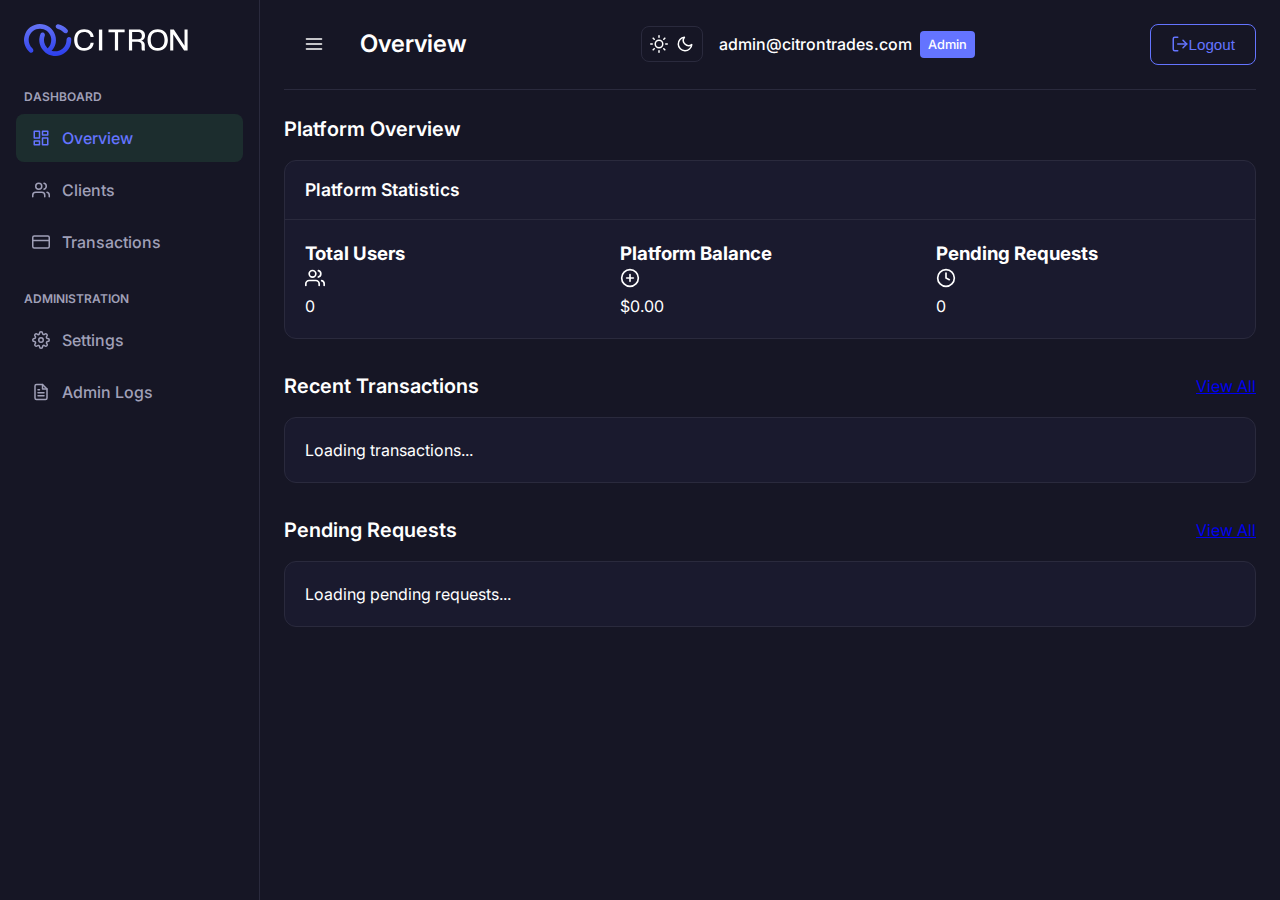
==== public/admin.html @ 67a77e65 "Initial commit: Website files with local assets" ====
<!DOCTYPE html>
<html lang="en">
<head>
    <meta charset="UTF-8">
    <meta name="viewport" content="width=device-width, initial-scale=1.0">
    <title>Citron Trades - Admin Dashboard</title>
    <link href="https://fonts.googleapis.com/css2?family=Inter:wght@300;400;500;600;700&display=swap" rel="stylesheet">
    <link rel="icon" href="assets/icons/6629ad2a661a5bfd1a82b5c3_logo.svg" type="image/svg+xml">
    <style>
        * { margin: 0; padding: 0; box-sizing: border-box; }
        :root {
            /* Dark theme variables */
            --bg-dark: #161625;
            --bg-card: #1A1A2E;
            --color-primary: #6474ff;
            --color-primary-hover: #5461e6;
            --color-text: #ffffff;
            --color-text-secondary: #a0a0b8;
            --color-border: #2a2a3d;
            --color-positive: #40B467;  /* Keep green for profits */
            --color-negative: #e74c3c;  /* Keep red for losses */
            --color-warning: #f39c12;
            --color-info: #3498db;
        }

        /* Light theme variables */
        :root[data-theme="light"] {
            --bg-dark: #f8f9fa;
            --bg-card: #ffffff;
            --color-text: #2d3436;
            --color-text-secondary: #636e72;
            --color-border: #dfe6e9;
            --color-primary: #6474ff;
            --color-primary-hover: #5461e6;
            --color-positive: #40B467;  /* Keep green for profits */
            --color-negative: #e74c3c;  /* Keep red for losses */
            --color-warning: #f39c12;
            --color-info: #3498db;
        }

        body {
            font-family: 'Inter', sans-serif;
            background-color: var(--bg-dark);
            color: var(--color-text);
            min-height: 100vh;
            line-height: 1.5;
        }
        .dashboard {
            display: flex;
            min-height: 100vh;
        }
        .sidebar {
            width: 260px;
            background: var(--bg-dark);
            padding: 1.5rem 1rem;
            border-right: 1px solid var(--color-border);
            transition: transform 0.3s ease;
            position: fixed;
            height: 100%;
            z-index: 1000;
            overflow-y: auto;
        }
        .sidebar.hidden { transform: translateX(-260px); }
        .logo-container {
            display: flex;
            align-items: center;
            margin-bottom: 2rem;
            padding-left: 0.5rem;
        }
        .logo {
            height: 32px;
            margin-right: 0.75rem;
            content: url("assets/icons/6629ad2a661a5bfd1a82b5c3_logo.svg");
        }
        
        /* Switch logo for light theme */
        :root[data-theme="light"] .logo {
            content: url("assets/icons/6629ad2a661a5bfd1a82b5c3_logo.svg");
        }
        
        .logo-text {
            font-size: 1.5rem;
            font-weight: 700;
        }
        .nav-label {
            font-size: 0.75rem;
            text-transform: uppercase;
            font-weight: 600;
            color: var(--color-text-secondary);
            margin: 1.5rem 0 0.5rem 0.5rem;
        }
        .nav-item {
            display: flex;
            align-items: center;
            padding: 0.75rem 1rem;
            margin: 0.25rem 0;
            border-radius: 8px;
            cursor: pointer;
            font-weight: 500;
            transition: all 0.2s ease;
            color: var(--color-text-secondary);
        }
        .nav-item svg {
            margin-right: 0.75rem;
        }
        .nav-item:hover {
            background: rgba(64, 180, 103, 0.1);
            color: var(--color-text);
        }
        .nav-item.active {
            background: rgba(64, 180, 103, 0.15);
            color: var(--color-primary);
        }
        .main {
            flex: 1;
            padding: 1.5rem;
            margin-left: 260px;
            transition: margin-left 0.3s ease;
        }
        .main.full { margin-left: 0; }
        .header {
            display: flex;
            justify-content: space-between;
            align-items: center;
            padding-bottom: 1.5rem;
            margin-bottom: 1.5rem;
            border-bottom: 1px solid var(--color-border);
        }
        .header-left {
            display: flex;
            align-items: center;
            gap: 1rem;
        }
        .toggle-btn {
            background: none;
            border: none;
            font-size: 1.5rem;
            cursor: pointer;
            color: var(--color-text);
            display: flex;
            align-items: center;
            justify-content: center;
        }
        .header-title {
            font-size: 1.5rem;
            font-weight: 600;
        }
        .panel {
            display: none;
            opacity: 0;
            transition: opacity 0.3s ease;
        }
        .panel.active {
            display: block;
            opacity: 1;
            animation: fadeIn 0.3s ease;
        }
        @keyframes fadeIn { from { opacity: 0; } to { opacity: 1; } }
        
        /* Admin-specific styles */
        .admin-badge {
            background: var(--color-primary);
            color: #fff;
            padding: 0.25rem 0.5rem;
            border-radius: 4px;
            font-size: 0.8rem;
            font-weight: 500;
            margin-left: 0.5rem;
        }
        .admin-info {
            display: flex;
            align-items: center;
            color: var(--color-text);
            font-weight: 500;
        }

        /* Theme toggle button styles */
        .theme-toggle {
            display: flex;
            align-items: center;
            gap: 0.5rem;
            padding: 0.5rem;
            background: none;
            border: 1px solid var(--color-border);
            border-radius: 8px;
            color: var(--color-text);
            cursor: pointer;
            margin-right: 1rem;
            transition: all 0.2s ease;
        }

        .theme-toggle:hover {
            background: rgba(64, 180, 103, 0.1);
        }

        .theme-toggle svg {
            width: 18px;
            height: 18px;
        }
    </style>
    <style>
        /* Admin dashboard specific components */
        .section {
            margin-bottom: 2rem;
        }
        .section-header {
            display: flex;
            justify-content: space-between;
            align-items: center;
            margin-bottom: 1rem;
        }
        .section-title {
            font-size: 1.25rem;
            font-weight: 600;
            color: var(--color-text);
        }
        .card {
            background: var(--bg-card);
            border-radius: 12px;
            border: 1px solid var(--color-border);
            overflow: hidden;
            margin-bottom: 1.5rem;
        }
        .card-header {
            display: flex;
            justify-content: space-between;
            align-items: center;
            padding: 1rem 1.25rem;
            border-bottom: 1px solid var(--color-border);
        }
        .card-title {
            font-size: 1.1rem;
            font-weight: 600;
        }
        .card-content {
            padding: 1.25rem;
        }
        
        /* Form Elements */
        .form-group {
            margin-bottom: 1.25rem;
        }
        .form-row {
            display: flex;
            flex-wrap: wrap;
            margin: -0.5rem;
        }
        .form-col {
            flex: 1;
            padding: 0.5rem;
            min-width: 200px;
        }
        label {
            display: block;
            margin-bottom: 0.5rem;
            font-size: 0.9rem;
            font-weight: 500;
        }
        input, select, textarea {
            width: 100%;
            padding: 0.75rem 1rem;
            background: rgba(255, 255, 255, 0.05);
            border: 1px solid var(--color-border);
            border-radius: 8px;
            color: var(--color-text);
            font-size: 0.95rem;
            transition: border-color 0.2s ease;
        }
        input:focus, select:focus, textarea:focus {
            outline: none;
            border-color: var(--color-primary);
        }
        .input-hint {
            font-size: 0.8rem;
            color: var(--color-text-secondary);
            margin-top: 0.25rem;
        }
        
        /* Button styles */
        .btn, button {
            display: inline-flex;
            align-items: center;
            justify-content: center;
            padding: 0.65rem 1.25rem;
            background: var(--color-primary);
            color: white;
            border: none;
            border-radius: 8px;
            font-size: 0.95rem;
            font-weight: 500;
            cursor: pointer;
            transition: all 0.2s ease;
        }
        .btn:hover, button:hover {
            background: var(--color-primary-hover);
            transform: translateY(-1px);
        }
        .btn-outline {
            background: transparent;
            border: 1px solid var(--color-primary);
            color: var(--color-primary);
        }
        .btn-outline:hover {
            background: rgba(64, 180, 103, 0.1);
        }
        .btn-sm {
            padding: 0.4rem 0.8rem;
            font-size: 0.85rem;
        }
        .btn-warning {
            background-color: var(--color-warning);
        }
        .btn-warning:hover {
            background-color: #d68c10;
        }
        .btn-danger {
            background-color: var(--color-negative);
        }
        .btn-danger:hover {
            background-color: #c0392b;
        }
        .btn-group {
            display: flex;
            gap: 0.5rem;
        }
        
        /* Status badges */
        .status {
            display: inline-block;
            padding: 0.25rem 0.5rem;
            border-radius: 4px;
            font-size: 0.8rem;
            font-weight: 500;
        }
        .status.pending {
            background: rgba(243, 156, 18, 0.15);
            color: #f39c12;
        }
        .status.completed, .status.approved {
            background: rgba(64, 180, 103, 0.15);
            color: var(--color-positive);
        }
        .status.failed, .status.declined {
            background: rgba(231, 76, 60, 0.15);
            color: var(--color-negative);
        }
        
        /* Client management styles */
        .clients-container {
            display: flex;
            flex-direction: column;
            gap: 1rem;
        }
        .client-item {
            background: rgba(255, 255, 255, 0.03);
            border: 1px solid var(--color-border);
            border-radius: 8px;
            overflow: hidden;
        }
        .client-header {
            display: flex;
            justify-content: space-between;
            align-items: center;
            padding: 1rem;
            cursor: pointer;
            transition: background 0.2s ease;
        }
        .client-header:hover {
            background: rgba(255, 255, 255, 0.05);
        }
        .client-name {
            font-weight: 500;
        }
        .client-email {
            color: var(--color-text-secondary);
            font-size: 0.9rem;
        }
        .client-balance {
            font-weight: 600;
            color: var(--color-primary);
        }
        .client-details {
            padding: 1rem;
            border-top: 1px solid var(--color-border);
            display: none;
        }
        .client-details.active {
            display: block;
        }
        .client-actions {
            margin-top: 1rem;
            display: flex;
            flex-wrap: wrap;
            gap: 0.5rem;
        }
        .action-group {
            padding: 1rem;
            background: rgba(255, 255, 255, 0.03);
            border-radius: 8px;
            margin-bottom: 1rem;
        }
        .action-group-title {
            font-weight: 600;
            margin-bottom: 0.75rem;
            color: var(--color-text);
        }
        
        /* Transaction management styles */
        .transaction-item {
            display: flex;
            justify-content: space-between;
            align-items: center;
            padding: 1rem;
            border-bottom: 1px solid var(--color-border);
        }
        .transaction-item:last-child {
            border-bottom: none;
        }
        .transaction-details {
            flex: 1;
        }
        .transaction-type {
            font-weight: 500;
        }
        .transaction-amount {
            font-weight: 600;
            color: var(--color-primary);
        }
        .transaction-date {
            font-size: 0.85rem;
            color: var(--color-text-secondary);
        }
        .transaction-actions {
            display: flex;
            gap: 0.5rem;
        }
        
        /* Admin log styles */
        .admin-log-container {
            max-height: 400px;
            overflow-y: auto;
        }
        .log-entry {
            padding: 0.75rem;
            border-bottom: 1px solid var(--color-border);
        }
        .log-entry:last-child {
            border-bottom: none;
        }
        .log-timestamp {
            font-size: 0.85rem;
            color: var(--color-text-secondary);
            margin-bottom: 0.25rem;
        }
        .log-message {
            color: var(--color-text);
        }
        .log-admin {
            font-weight: 500;
            color: var(--color-primary);
        }
        
        /* Payment methods and settings styles */
        .payment-methods-group {
            background: rgba(64, 180, 103, 0.05);
            border: 1px solid rgba(64, 180, 103, 0.2);
            border-radius: 8px;
            padding: 1rem;
            margin-top: 1rem;
        }
        .payment-method-field {
            margin-bottom: 0.75rem;
        }
        .payment-method-field:last-child {
            margin-bottom: 0;
        }
        .input-group {
            display: flex;
            align-items: center;
        }
        .input-group input {
            flex: 1;
            border-top-right-radius: 0;
            border-bottom-right-radius: 0;
        }
        .input-group button {
            border-top-left-radius: 0;
            border-bottom-left-radius: 0;
        }
        
        /* Settings section */
        .settings-options {
            display: grid;
            grid-template-columns: repeat(auto-fill, minmax(300px, 1fr));
            gap: 1rem;
        }
        .setting-card {
            background: var(--bg-card);
            border: 1px solid var(--color-border);
            border-radius: 8px;
            padding: 1rem;
        }
        .setting-title {
            font-weight: 600;
            margin-bottom: 0.5rem;
        }
        .setting-description {
            font-size: 0.9rem;
            color: var(--color-text-secondary);
            margin-bottom: 1rem;
        }
        
        /* Modal styles */
        .modal {
            display: none;
            position: fixed;
            top: 0;
            left: 0;
            width: 100%;
            height: 100%;
            background-color: rgba(0, 0, 0, 0.5);
            justify-content: center;
            align-items: center;
            z-index: 9999;
            opacity: 0;
            transition: opacity 0.3s ease-in-out;
            pointer-events: auto;
            visibility: hidden;
        }

        .modal.show {
            opacity: 1;
            display: flex !important;
            visibility: visible;
        }

        .modal-content {
            background-color: var(--bg-card);
            padding: 20px;
            border-radius: 12px;
            width: 90%;
            max-width: 500px;
            position: relative;
            color: var(--color-text);
            border: 1px solid var(--color-border);
            box-shadow: 0 4px 6px rgba(0, 0, 0, 0.1);
            transform: translateY(0);
            transition: transform 0.3s ease-in-out;
            pointer-events: auto;
            z-index: 10000;
        }

        .transaction-detail-row {
            display: flex;
            justify-content: space-between;
            padding: 0.75rem;
            border-bottom: 1px solid var(--color-border);
        }

        .transaction-detail-row:last-child {
            border-bottom: none;
        }

        .transaction-detail-label {
            font-weight: 500;
            color: var(--color-text-secondary);
        }

        .transaction-detail-value {
            color: var(--color-text);
            text-align: right;
        }

        .close-modal {
            position: absolute;
            top: 10px;
            right: 10px;
            font-size: 24px;
            border: none;
            background: none;
            cursor: pointer;
            color: var(--color-text-secondary);
            padding: 0.5rem;
            line-height: 1;
            transition: color 0.2s ease-in-out;
            z-index: 10001;
            pointer-events: auto;
        }

        .close-modal:hover {
            color: var(--color-text);
        }

        .modal-title {
            font-size: 1.5rem;
            font-weight: 600;
            margin-bottom: 1.5rem;
            padding-right: 2rem;
            color: var(--color-text);
        }

        #transaction-details-content {
            margin: 1rem 0;
            max-height: 70vh;
            overflow-y: auto;
        }
        
        .form-actions {
            margin-top: 1.5rem;
            display: flex;
            justify-content: flex-end;
            gap: 1rem;
        }
        
        .form-actions .btn {
            min-width: 100px;
            pointer-events: auto;
        }
        
        /* Ensure modal is above all other content */
        .modal, .modal-content {
            z-index: 9999;
        }
        
        /* Ensure buttons are clickable */
        .btn {
            pointer-events: auto;
            cursor: pointer;
            position: relative;
            z-index: 1;
        }
        
        /* Responsive styles */
        @media (max-width: 1024px) {
            .main {
                margin-left: 0;
            }
            .sidebar {
                transform: translateX(-100%);
            }
            .sidebar.visible {
                transform: translateX(0);
            }
        }
        @media (max-width: 768px) {
            .header {
                flex-direction: column;
                align-items: flex-start;
                gap: 1rem;
                padding: 1rem 0;
                position: relative;
            }
            .header-left {
                width: 100%;
                flex-direction: row;
                align-items: center;
                justify-content: flex-start;
                gap: 1rem;
            }
            .mobile-brand {
                display: flex;
                align-items: center;
                justify-content: center;
                width: 100%;
                position: relative;
                padding: 0 3.5rem;
            }
            .logo {
                height: 30px;
                width: auto;
                background: none;
                border-radius: 0;
                padding: 0;
                margin: 0;
            }
            .logo-text {
                display: none;
            }
            .header-title {
                display: none; /* Hide panel titles on mobile */
            }
            .toggle-btn {
                position: absolute;
                top: 1rem;
                left: 1rem;
                z-index: 10;
            }
            .theme-toggle {
                position: absolute;
                top: 1rem;
                right: 1rem;
                z-index: 10;
                margin-right: 0;
            }
            .admin-info {
                width: 100%;
                flex-direction: column;
                align-items: center;
                text-align: center;
                gap: 0.25rem;
                margin-top: 0.5rem;
            }
            .form-row {
                flex-direction: column;
            }
            .client-header {
                flex-direction: column;
                align-items: flex-start;
                gap: 0.5rem;
            }
        }
    </style>
    <style>
        /* Mobile Responsive Styles */
        @media (max-width: 1024px) {
            .main {
                margin-left: 0;
                padding: 1rem;
            }
            .sidebar {
                transform: translateX(-100%);
                z-index: 1000;
                background: var(--bg-dark);
                box-shadow: 2px 0 8px rgba(0, 0, 0, 0.2);
                transition: transform 0.3s ease;
            }
            .sidebar.visible {
                transform: translateX(0);
            }
            .logo-container {
                padding: 1rem;
                margin-bottom: 1.5rem;
                border-bottom: 1px solid var(--color-border);
                display: flex;
                align-items: center;
                justify-content: space-between;
            }
            .logo-container .mobile-close {
                display: block;
                padding: 0.5rem;
                cursor: pointer;
                color: var(--color-text-secondary);
            }
            .mobile-header {
                display: flex;
                align-items: center;
                gap: 1rem;
                margin-bottom: 1rem;
            }
            .mobile-logo {
                width: 40px;
                height: 40px;
                display: flex;
                align-items: center;
                justify-content: center;
                background: var(--color-primary);
                border-radius: 8px;
                color: white;
                font-weight: bold;
                font-size: 1.2rem;
            }
        }

        @media (max-width: 768px) {
            .header {
                flex-direction: column;
                align-items: flex-start;
                gap: 1rem;
                padding: 1rem 0;
                position: relative;
            }
            .header-left {
                width: 100%;
                flex-direction: column;
                align-items: flex-start;
            }
            .mobile-brand {
                display: flex;
                align-items: center;
                justify-content: center;
                width: 100%;
                position: absolute;
                top: 1rem;
                left: 50%;
                transform: translateX(-50%);
                padding: 0 3.5rem;
            }
            .mobile-brand .logo {
                height: 30px;
                width: auto;
                background: none;
                border-radius: 0;
                padding: 0;
                margin: 0;
            }
            .mobile-brand .logo-text {
                display: none;
            }
            .mobile-logo {
                display: none !important;
            }
            .toggle-btn {
                position: absolute;
                top: 1rem;
                left: 1rem;
                z-index: 10;
            }
            .theme-toggle {
                position: absolute;
                top: 1rem;
                right: 1rem;
                z-index: 10;
                margin-right: 0;
            }
            .admin-info {
                width: 100%;
                flex-direction: column;
                align-items: center;
                text-align: center;
                gap: 0.25rem;
                margin-top: 4rem;
            }
            .admin-badge {
                margin-left: 0;
                margin-top: 0.25rem;
            }
            .mobile-header {
                display: none;
            }

            /* Card and form adjustments */
            .form-row {
                flex-direction: column;
            }
            .form-col {
                width: 100%;
                min-width: 100%;
            }
            .card {
                margin: 0 -1rem;
                border-radius: 0;
            }
            .card-content {
                padding: 1rem;
            }
            
            /* Stats grid adjustments */
            .stats-grid {
                grid-template-columns: 1fr;
                gap: 1rem;
            }
            .stat-card {
                padding: 1rem;
            }

            /* Table adjustments */
            .table-container {
                margin: 0 -1rem;
                width: calc(100% + 2rem);
                overflow-x: auto;
            }
            .table {
                font-size: 0.85rem;
            }
            .table th,
            .table td {
                padding: 0.75rem;
                white-space: nowrap;
            }

            /* Client management adjustments */
            .client-item {
                padding: 1rem;
            }
            .client-header {
                flex-direction: column;
                gap: 0.5rem;
            }
            .client-actions {
                flex-wrap: wrap;
                gap: 0.5rem;
            }
            .client-actions .btn {
                width: 100%;
            }

            /* Modal adjustments */
            .modal-content {
                width: 95%;
                margin: 1rem;
                max-height: 90vh;
                padding: 1rem;
            }
        }

        @media (max-width: 480px) {
            .header-title {
                font-size: 1.25rem;
            }
            .section-title {
                font-size: 1.1rem;
            }
            .btn {
                padding: 0.5rem 1rem;
                font-size: 0.9rem;
            }
            .table th:nth-child(4),
            .table td:nth-child(4) {
                display: none;
            }
            .client-details {
                padding: 0.75rem;
            }
            .action-group {
                padding: 0.75rem;
            }
        }

        /* Hide mobile elements on desktop */
        .mobile-close,
        .mobile-header,
        .mobile-brand {
            display: none;
        }

        /* Show mobile brand only on mobile */
        @media (max-width: 768px) {
            .mobile-brand {
                display: flex;
            }
        }
    </style>
</head><body>
    <div class="dashboard">
        <!-- Sidebar -->
        <div class="sidebar" id="sidebar">
            <div class="logo-container">
                <img src="https://gistcdn.githack.com/Zealsharon986/065de595e0ffdfa2d7cf23881e1e23d3/raw/b1b64e7237340a6aae8bb39f69dc2298a521dc10/logo.svg" alt="Citron Trades" class="logo">
            </div>
            
            <div class="nav-label">Dashboard</div>
            <div class="nav-item active" data-panel="overview">
                <svg xmlns="http://www.w3.org/2000/svg" width="18" height="18" viewBox="0 0 24 24" fill="none" stroke="currentColor" stroke-width="2" stroke-linecap="round" stroke-linejoin="round"><rect x="3" y="3" width="7" height="9"></rect><rect x="14" y="3" width="7" height="5"></rect><rect x="14" y="12" width="7" height="9"></rect><rect x="3" y="16" width="7" height="5"></rect></svg>
                Overview
            </div>
            <div class="nav-item" data-panel="clients">
                <svg xmlns="http://www.w3.org/2000/svg" width="18" height="18" viewBox="0 0 24 24" fill="none" stroke="currentColor" stroke-width="2" stroke-linecap="round" stroke-linejoin="round"><path d="M17 21v-2a4 4 0 0 0-4-4H5a4 4 0 0 0-4 4v2"></path><circle cx="9" cy="7" r="4"></circle><path d="M23 21v-2a4 4 0 0 0-3-3.87"></path><path d="M16 3.13a4 4 0 0 1 0 7.75"></path></svg>
                Clients
            </div>
            <div class="nav-item" data-panel="transactions">
                <svg xmlns="http://www.w3.org/2000/svg" width="18" height="18" viewBox="0 0 24 24" fill="none" stroke="currentColor" stroke-width="2" stroke-linecap="round" stroke-linejoin="round"><rect x="1" y="4" width="22" height="16" rx="2" ry="2"></rect><line x1="1" y1="10" x2="23" y2="10"></line></svg>
                Transactions
            </div>
            
            <div class="nav-label">Administration</div>
            <div class="nav-item" data-panel="settings">
                <svg xmlns="http://www.w3.org/2000/svg" width="18" height="18" viewBox="0 0 24 24" fill="none" stroke="currentColor" stroke-width="2" stroke-linecap="round" stroke-linejoin="round"><circle cx="12" cy="12" r="3"></circle><path d="M19.4 15a1.65 1.65 0 0 0 .33 1.82l.06.06a2 2 0 0 1 0 2.83 2 2 0 0 1-2.83 0l-.06-.06a1.65 1.65 0 0 0-1.82-.33 1.65 1.65 0 0 0-1 1.51V21a2 2 0 0 1-2 2 2 2 0 0 1-2-2v-.09A1.65 1.65 0 0 0 9 19.4a1.65 1.65 0 0 0-1.82.33l-.06.06a2 2 0 0 1-2.83 0 2 2 0 0 1 0-2.83l.06-.06a1.65 1.65 0 0 0 .33-1.82 1.65 1.65 0 0 0-1.51-1H3a2 2 0 0 1-2-2 2 2 0 0 1 2-2h.09A1.65 1.65 0 0 0 4.6 9a1.65 1.65 0 0 0-.33-1.82l-.06-.06a2 2 0 0 1 0-2.83 2 2 0 0 1 2.83 0l.06.06a1.65 1.65 0 0 0 1.82.33H9a1.65 1.65 0 0 0 1-1.51V3a2 2 0 0 1 2-2 2 2 0 0 1 2 2v.09a1.65 1.65 0 0 0 1 1.51 1.65 1.65 0 0 0 1.82-.33l.06-.06a2 2 0 0 1 2.83 0 2 2 0 0 1 0 2.83l-.06.06a1.65 1.65 0 0 0-.33 1.82V9a1.65 1.65 0 0 0 1.51 1H21a2 2 0 0 1 2 2 2 2 0 0 1-2 2h-.09a1.65 1.65 0 0 0-1.51 1z"></path></svg>
                Settings
            </div>
            <div class="nav-item" data-panel="logs">
                <svg xmlns="http://www.w3.org/2000/svg" width="18" height="18" viewBox="0 0 24 24" fill="none" stroke="currentColor" stroke-width="2" stroke-linecap="round" stroke-linejoin="round"><path d="M14 2H6a2 2 0 0 0-2 2v16a2 2 0 0 0 2 2h12a2 2 0 0 0 2-2V8z"></path><polyline points="14 2 14 8 20 8"></polyline><line x1="16" y1="13" x2="8" y2="13"></line><line x1="16" y1="17" x2="8" y2="17"></line><polyline points="10 9 9 9 8 9"></polyline></svg>
                Admin Logs
            </div>
        </div>

        <!-- Main Content -->
        <div class="main" id="main">
            <!-- Add mobile header -->
            <div class="mobile-header">
                <div class="mobile-logo">C</div>
                <h1 class="header-title">Citron Trades</h1>
            </div>
            <div class="header">
                <div class="header-left">
                    <button class="toggle-btn" id="toggle-sidebar">
                        <svg xmlns="http://www.w3.org/2000/svg" width="20" height="20" viewBox="0 0 24 24" fill="none" stroke="currentColor" stroke-width="2" stroke-linecap="round" stroke-linejoin="round"><line x1="3" y1="12" x2="21" y2="12"></line><line x1="3" y1="6" x2="21" y2="6"></line><line x1="3" y1="18" x2="21" y2="18"></line></svg>
                    </button>
                    <!-- Add mobile brand section -->
                    <div class="mobile-brand">
                        <img src="https://gistcdn.githack.com/Zealsharon986/065de595e0ffdfa2d7cf23881e1e23d3/raw/b1b64e7237340a6aae8bb39f69dc2298a521dc10/logo.svg" alt="Citron Trades" class="logo">
                    </div>
                    <h1 class="header-title" id="panel-title">Overview</h1>
                </div>
                <div class="admin-info">
                    <button class="theme-toggle" id="theme-toggle" title="Toggle theme">
                        <svg class="sun-icon" xmlns="http://www.w3.org/2000/svg" width="24" height="24" viewBox="0 0 24 24" fill="none" stroke="currentColor" stroke-width="2" stroke-linecap="round" stroke-linejoin="round"><circle cx="12" cy="12" r="5"/><line x1="12" y1="1" x2="12" y2="3"/><line x1="12" y1="21" x2="12" y2="23"/><line x1="4.22" y1="4.22" x2="5.64" y2="5.64"/><line x1="18.36" y1="18.36" x2="19.78" y2="19.78"/><line x1="1" y1="12" x2="3" y2="12"/><line x1="21" y1="12" x2="23" y2="12"/><line x1="4.22" y1="19.78" x2="5.64" y2="18.36"/><line x1="18.36" y1="5.64" x2="19.78" y2="4.22"/></svg>
                        <svg class="moon-icon" xmlns="http://www.w3.org/2000/svg" width="24" height="24" viewBox="0 0 24 24" fill="none" stroke="currentColor" stroke-width="2" stroke-linecap="round" stroke-linejoin="round"><path d="M21 12.79A9 9 0 1 1 11.21 3 7 7 0 0 0 21 12.79z"></path></svg>
                    </button>
                    <span id="admin-email">admin@citrontrades.com</span>
                    <span class="admin-badge">Admin</span>
                </div>
                <button id="logout-btn" class="btn btn-outline">
                    <svg xmlns="http://www.w3.org/2000/svg" width="18" height="18" viewBox="0 0 24 24" fill="none" stroke="currentColor" stroke-width="2" stroke-linecap="round" stroke-linejoin="round"><path d="M9 21H5a2 2 0 0 1-2-2V5a2 2 0 0 1 2-2h4"></path><polyline points="16 17 21 12 16 7"></polyline><line x1="21" y1="12" x2="9" y2="12"></line></svg>
                    Logout
                </button>
            </div><!-- Overview Panel -->
            <div class="panel active" id="overview">
                <div class="section">
                    <div class="section-header">
                        <h2 class="section-title">Platform Overview</h2>
                    </div>
                    
                    <div class="card">
                        <div class="card-header">
                            <h3 class="card-title">Platform Statistics</h3>
                        </div>
                        <div class="card-content">
                            <div class="form-row">
                                <div class="form-col">
                                    <div class="stat-card">
                                        <div class="stat-card-header">
                                            <h3>Total Users</h3>
                                            <svg xmlns="http://www.w3.org/2000/svg" width="20" height="20" viewBox="0 0 24 24" fill="none" stroke="currentColor" stroke-width="2" stroke-linecap="round" stroke-linejoin="round" class="text-primary"><path d="M17 21v-2a4 4 0 0 0-4-4H5a4 4 0 0 0-4 4v2"></path><circle cx="9" cy="7" r="4"></circle><path d="M23 21v-2a4 4 0 0 0-3-3.87"></path><path d="M16 3.13a4 4 0 0 1 0 7.75"></path></svg>
                                        </div>
                                        <div class="stat-card-value" id="total-users">0</div>
                                    </div>
                                </div>
                                <div class="form-col">
                                    <div class="stat-card">
                                        <div class="stat-card-header">
                                            <h3>Platform Balance</h3>
                                            <svg xmlns="http://www.w3.org/2000/svg" width="20" height="20" viewBox="0 0 24 24" fill="none" stroke="currentColor" stroke-width="2" stroke-linecap="round" stroke-linejoin="round" class="text-primary"><circle cx="12" cy="12" r="10"></circle><line x1="12" y1="8" x2="12" y2="16"></line><line x1="8" y1="12" x2="16" y2="12"></line></svg>
                                        </div>
                                        <div class="stat-card-value" id="total-balance">$0.00</div>
                                    </div>
                                </div>
                                <div class="form-col">
                                    <div class="stat-card">
                                        <div class="stat-card-header">
                                            <h3>Pending Requests</h3>
                                            <svg xmlns="http://www.w3.org/2000/svg" width="20" height="20" viewBox="0 0 24 24" fill="none" stroke="currentColor" stroke-width="2" stroke-linecap="round" stroke-linejoin="round" class="text-warning"><circle cx="12" cy="12" r="10"></circle><polyline points="12 6 12 12 16 14"></polyline></svg>
                                        </div>
                                        <div class="stat-card-value" id="pending-requests">0</div>
                                    </div>
                                </div>
                            </div>
                        </div>
                    </div>
                </div>
                
                <div class="section">
                    <div class="section-header">
                        <h2 class="section-title">Recent Transactions</h2>
                        <a href="#" class="view-all" id="view-all-transactions">View All</a>
                    </div>
                    
                    <div class="card">
                        <div class="card-content">
                            <div id="recent-transactions">
                                <!-- Will be populated by JavaScript -->
                                <div class="no-data">Loading transactions...</div>
                            </div>
                        </div>
                    </div>
                </div>
                
                <div class="section">
                    <div class="section-header">
                        <h2 class="section-title">Pending Requests</h2>
                        <a href="#" class="view-all" id="view-all-requests">View All</a>
                    </div>
                    
                    <div class="card">
                        <div class="card-content">
                            <div id="pending-transactions">
                                <!-- Will be populated by JavaScript -->
                                <div class="no-data">Loading pending requests...</div>
                            </div>
                        </div>
                    </div>
                </div>
            </div>

            <!-- Clients Panel -->
            <div class="panel" id="clients">
                <div class="section">
                    <div class="section-header">
                        <h2 class="section-title">Client Management</h2>
                    </div>
                    
                    <div class="card">
                        <div class="card-header">
                            <h3 class="card-title">All Clients</h3>
                            <div class="search-container">
                                <input type="text" id="client-search" placeholder="Search clients..." class="search-input">
                            </div>
                        </div>
                        <div class="card-content">
                            <div class="clients-container" id="clients-container">
                                <!-- Will be populated by JavaScript -->
                                <div class="no-data">Loading clients...</div>
                            </div>
                        </div>
                    </div>
                </div>
            </div><!-- Transactions Panel -->
            <div class="panel" id="transactions">
                <div class="section">
                    <div class="section-header">
                        <h2 class="section-title">Transaction Management</h2>
                    </div>
                    
                    <div class="card">
                        <div class="card-header">
                            <h3 class="card-title">All Transactions</h3>
                            <div class="transaction-filters">
                                <select id="transaction-type-filter" class="styled-select">
                                    <option value="all">All Types</option>
                                    <option value="deposit">Deposits</option>
                                    <option value="withdrawal">Withdrawals</option>
                                    <option value="auto_profit">Auto Profit</option>
                                </select>
                                <select id="transaction-status-filter" class="styled-select">
                                    <option value="all">All Status</option>
                                    <option value="pending">Pending</option>
                                    <option value="completed">Completed</option>
                                    <option value="failed">Failed</option>
                                </select>
                            </div>
                        </div>
                        <div class="card-content">
                            <div id="all-transactions">
                                <!-- Will be populated by JavaScript -->
                                <div class="no-data">Loading transactions...</div>
                            </div>
                        </div>
                    </div>
                </div>
            </div>

            <!-- Settings Panel -->
            <div class="panel" id="settings">
                <div class="section">
                    <div class="section-header">
                        <h2 class="section-title">Platform Settings</h2>
                    </div>
                    
                    <div class="card">
                        <div class="card-header">
                            <h3 class="card-title">Payment Methods</h3>
                        </div>
                        <div class="card-content">
                            <div class="form-group">
                                <label for="global-btc-address">Default Bitcoin Address</label>
                                <div class="input-group">
                                    <input type="text" id="global-btc-address" placeholder="e.g., bc1q...">
                                    <button id="save-btc-address" class="btn">Save</button>
                                </div>
                                <div class="input-hint">This address will be used for all users' Bitcoin deposits unless overridden.</div>
                            </div>
                            
                            <div class="form-group">
                                <label for="global-nowpayments-link">Default NOWPayments Link</label>
                                <div class="input-group">
                                    <input type="text" id="global-nowpayments-link" placeholder="e.g., https://nowpayments.io/...">
                                    <button id="save-nowpayments-link" class="btn">Save</button>
                                </div>
                                <div class="input-hint">This link will be used for all users' crypto payments unless overridden.</div>
                            </div>
                            
                            <div class="form-group">
                                <label for="global-simplex-link">Default Simplex Link</label>
                                <div class="input-group">
                                    <input type="text" id="global-simplex-link" placeholder="e.g., https://buy.simplex.com/...">
                                    <button id="save-simplex-link" class="btn">Save</button>
                                </div>
                                <div class="input-hint">This link will be used for all users' card payments.</div>
                            </div>
                        </div>
                    </div>
                    
                    <div class="card">
                        <div class="card-header">
                            <h3 class="card-title">Auto-Profit Settings</h3>
                        </div>
                        <div class="card-content">
                            <div class="form-group">
                                <label for="default-profit-amount">Default Profit Amount ($)</label>
                                <div class="input-group">
                                    <input type="number" id="default-profit-amount" placeholder="e.g., 10" min="1" step="0.01">
                                    <button id="save-profit-amount" class="btn">Save</button>
                                </div>
                                <div class="input-hint">Default amount for auto-profit feature for new users.</div>
                            </div>
                            
                            <div class="form-group">
                                <label for="default-profit-interval">Default Profit Interval (minutes)</label>
                                <div class="input-group">
                                    <input type="number" id="default-profit-interval" placeholder="e.g., 30" min="10" step="1">
                                    <button id="save-profit-interval" class="btn">Save</button>
                                </div>
                                <div class="input-hint">Default interval for auto-profit feature for new users (min: 10 minutes).</div>
                            </div>
                        </div>
                    </div>
                    
                    <div class="card">
                        <div class="card-header">
                            <h3 class="card-title">Security Settings</h3>
                        </div>
                        <div class="card-content">
                            <div class="form-group">
                                <label>
                                    <input type="checkbox" id="require-kyc-withdrawal">
                                    Require KYC for withdrawals
                                </label>
                                <div class="input-hint">If enabled, users must complete KYC verification before making withdrawals.</div>
                            </div>
                            
                            <div class="form-group">
                                <label>
                                    <input type="checkbox" id="notify-large-transactions">
                                    Notify on large transactions
                                </label>
                                <div class="input-hint">Send admin notification for transactions above threshold.</div>
                            </div>
                            
                            <div class="form-group">
                                <label for="large-transaction-threshold">Large Transaction Threshold ($)</label>
                                <input type="number" id="large-transaction-threshold" placeholder="e.g., 1000" min="100" step="10">
                            </div>
                            
                            <button id="save-security-settings" class="btn">Save Security Settings</button>
                        </div>
                    </div>
                </div>
            </div>

            <!-- Admin Logs Panel -->
            <div class="panel" id="logs">
                <div class="section">
                    <div class="section-header">
                        <h2 class="section-title">Admin Activity Logs</h2>
                        <button id="refresh-logs" class="btn btn-sm">
                            <svg xmlns="http://www.w3.org/2000/svg" width="16" height="16" viewBox="0 0 24 24" fill="none" stroke="currentColor" stroke-width="2" stroke-linecap="round" stroke-linejoin="round"><path d="M2.5 2v6h6M21.5 22v-6h-6"></path><path d="M22 11.5A10 10 0 0 0 3.2 7.2M2 12.5a10 10 0 0 0 18.8 4.2"></path></svg>
                            Refresh
                        </button>
                    </div>
                    
                    <div class="card">
                        <div class="card-header">
                            <h3 class="card-title">Recent Activity</h3>
                        </div>
                        <div class="card-content">
                            <div class="admin-log-container" id="admin-logs">
                                <!-- Will be populated by JavaScript -->
                                <div class="no-data">Loading admin logs...</div>
                            </div>
                        </div>
                    </div>
                </div>
            </div></div>
    </div>
    
    <!-- Client Template (Hidden) -->
    <template id="client-template">
        <div class="client-item" data-uid="{uid}">
            <div class="client-header">
                <div>
                    <div class="client-name">{name}</div>
                    <div class="client-email">{email}</div>
                </div>
                <div>
                    <div class="client-balance">${balance}</div>
                    <div class="client-level">Level: {level}</div>
                </div>
            </div>
            <div class="client-details">
                <div class="action-group">
                    <div class="action-group-title">Account Information</div>
                    <div class="form-row">
                        <div class="form-col">
                            <div class="form-group">
                                <label for="account-level-{uid}">Account Level</label>
                                <select id="account-level-{uid}" class="account-level-select" data-uid="{uid}">
                                    <option value="Basic">Basic</option>
                                    <option value="Pro">Pro</option>
                                    <option value="Elite">Elite</option>
                                </select>
                            </div>
                        </div>
                        <div class="form-col">
                            <div class="form-group">
                                <label for="balance-{uid}">Balance ($)</label>
                                <input type="number" id="balance-{uid}" class="balance-input" data-uid="{uid}" value="{balance}" step="0.01">
                            </div>
                        </div>
                        <div class="form-col">
                            <div class="form-group">
                                <label for="account-manager-{uid}">Account Manager</label>
                                <input type="text" id="account-manager-{uid}" class="account-manager-input" data-uid="{uid}" value="{accountManager}" placeholder="Enter account manager name">
                            </div>
                        </div>
                    </div>
                    
                    <div class="client-actions">
                        <button class="btn update-account" data-uid="{uid}">Update Account</button>
                    </div>
                </div>
                
                <div class="action-group">
                    <div class="action-group-title">Warning Management</div>
                    <div class="form-row">
                        <div class="form-col">
                            <div class="form-group">
                                <label for="warning-message-{uid}">Warning Message</label>
                                <textarea id="warning-message-{uid}" class="warning-message-input" data-uid="{uid}" placeholder="Enter warning message"></textarea>
                            </div>
                        </div>
                    </div>
                    <div class="form-row">
                        <div class="form-col">
                            <div class="form-group">
                                <label class="toggle-label">
                                    <input type="checkbox" id="show-warnings-{uid}" class="show-warnings-toggle" data-uid="{uid}">
                                    Show warnings to user
                                </label>
                            </div>
                        </div>
                    </div>
                    <div class="client-actions">
                        <button class="btn btn-warning add-warning" data-uid="{uid}">Add Warning</button>
                    </div>
                </div>
                
                <div class="action-group">
                    <div class="action-group-title">KYC Verification</div>
                    <div class="form-row">
                        <div class="form-col">
                            <div class="form-group">
                                <label for="kyc-status-{uid}">KYC Status</label>
                                <select id="kyc-status-{uid}" class="kyc-status-select" data-uid="{uid}">
                                    <option value="unverified">Unverified</option>
                                    <option value="pending">Pending</option>
                                    <option value="verified">Verified</option>
                                    <option value="rejected">Rejected</option>
                                </select>
                            </div>
                        </div>
                        <div class="form-col">
                            <div class="form-group">
                                <label for="kyc-reason-{uid}">Rejection Reason (if applicable)</label>
                                <input type="text" id="kyc-reason-{uid}" class="kyc-reason-input" data-uid="{uid}" placeholder="Reason for rejection">
                            </div>
                        </div>
                    </div>
                    
                    <div id="kyc-preview-container-{uid}" class="kyc-preview-container">
                        <!-- KYC image will be shown here if available -->
                    </div>
                    
                    <div class="client-actions">
                        <button class="btn update-kyc" data-uid="{uid}">Update KYC Status</button>
                    </div>
                </div>
                
                <div class="action-group">
                    <div class="action-group-title">Auto-Profit Settings</div>
                    <div class="form-row">
                        <div class="form-col">
                            <div class="form-group">
                                <label for="auto-profit-amount-{uid}">Profit Amount ($)</label>
                                <input type="number" id="auto-profit-amount-{uid}" class="auto-profit-amount-input" data-uid="{uid}" min="1" step="0.01">
                            </div>
                        </div>
                        <div class="form-col">
                            <div class="form-group">
                                <label for="auto-profit-interval-{uid}">Interval (minutes)</label>
                                <input type="number" id="auto-profit-interval-{uid}" class="auto-profit-interval-input" data-uid="{uid}" min="10" step="1">
                            </div>
                        </div>
                        <div class="form-col">
                            <div class="form-group">
                                <label for="auto-profit-toggle-{uid}">Status</label>
                                <select id="auto-profit-toggle-{uid}" class="auto-profit-toggle-select" data-uid="{uid}">
                                    <option value="enabled">Enabled</option>
                                    <option value="disabled">Disabled</option>
                                </select>
                            </div>
                        </div>
                        <div class="form-col">
                            <div class="form-group">
                                <label for="auto-trade-block-{uid}">Block Auto-Trade</label>
                                <select id="auto-trade-block-{uid}" class="auto-trade-block-select" data-uid="{uid}">
                                    <option value="unblocked">Unblocked</option>
                                    <option value="blocked">Blocked</option>
                                </select>
                            </div>
                        </div>
                    </div>
                    
                    <div class="client-actions">
                        <button class="btn update-auto-profit" data-uid="{uid}">Update Auto-Trade</button>
                    </div>
                </div>
                
                <!-- New Payment Methods Section -->
                <div class="action-group payment-methods-group">
                    <div class="action-group-title">Payment Methods</div>
                    <div class="form-row">
                        <div class="form-col">
                            <div class="form-group payment-method-field">
                                <label for="nowpayments-link-{uid}">NOWPayments Link</label>
                                <input type="text" id="nowpayments-link-{uid}" class="nowpayments-input" data-uid="{uid}" value="{nowPaymentsLink}" placeholder="e.g., https://nowpayments.io/...">
                                <div class="input-hint">For user's 'Pay With Crypto' button</div>
                            </div>
                        </div>
                        <div class="form-col">
                            <div class="form-group payment-method-field">
                                <label for="btc-address-{uid}">BTC Address</label>
                                <input type="text" id="btc-address-{uid}" class="btc-address-input" data-uid="{uid}" value="{btcAddress}" placeholder="e.g., bc1q...">
                                <div class="input-hint">For user's crypto deposits</div>
                            </div>
                        </div>
                    </div>
                    
                    <div class="client-actions">
                        <button class="btn update-payment-methods" data-uid="{uid}">Update Payment Methods</button>
                    </div>
                </div>
                
                <div class="action-group">
                    <div class="action-group-title">Withdrawal Settings</div>
                    <div class="form-row">
                        <div class="form-col">
                            <div class="form-group">
                                <label for="withdrawal-code-{uid}">Withdrawal Code</label>
                                <div class="input-group">
                                    <input type="text" id="withdrawal-code-{uid}" class="withdrawal-code-input" data-uid="{uid}" maxlength="6" placeholder="Enter 6-digit code">
                                    <button class="btn update-withdrawal-code" data-uid="{uid}">Set Code</button>
                                </div>
                                <div class="input-hint">Set a 6-digit code required for withdrawals</div>
                            </div>
                        </div>
                    </div>
                </div>
                
                <div class="action-group">
                    <div class="action-group-title">Recent Transactions</div>
                    <div class="client-transactions" id="client-transactions-{uid}">
                        <div class="no-data">Loading transactions...</div>
                    </div>
                </div>
                
                <div class="action-group">
                    <div class="action-group-title">Support Chat</div>
                    <div class="client-chat" id="client-chat-{uid}">
                        <div class="form-group">
                            <textarea id="chat-message-{uid}" class="chat-message-input" data-uid="{uid}" placeholder="Type your message..."></textarea>
                        </div>
                        <div class="client-actions">
                            <button class="btn send-message" data-uid="{uid}">Send Message</button>
                        </div>
                    </div>
                </div>
            </div>
        </div>
    </template>
    
    <!-- Transaction Template (Hidden) -->
    <template id="transaction-template">
        <div class="transaction-item" data-id="{id}">
            <div class="transaction-details">
                <div class="transaction-type">{type}</div>
                <div class="transaction-info">
                    <span class="transaction-amount">{amount}</span>
                    <span class="transaction-status">{status}</span>
                </div>
                <div class="transaction-date">{date}</div>
                <div class="transaction-user">User: {user}</div>
            </div>
            <div class="transaction-actions">
                {buttons}
            </div>
        </div>
    </template>
    
    <!-- Log Entry Template (Hidden) -->
    <template id="log-entry-template">
        <div class="log-entry">
            <div class="log-timestamp">{timestamp}</div>
            <div class="log-message">
                <span class="log-admin">{admin}</span> {action}
            </div>
        </div>
    </template>
    
    <!-- Client Transaction Template (Hidden) -->
    <template id="client-transaction-template">
        <div class="transaction-item client-transaction" data-id="{id}">
            <div class="transaction-details">
                <div class="transaction-type">{type}</div>
                <div class="transaction-info">
                    <span class="transaction-amount">{amount}</span>
                    <span class="transaction-status">{status}</span>
                </div>
                <div class="transaction-date">{date}</div>
            </div>
            <div class="transaction-actions">
                {buttons}
            </div>
        </div>
    </template>
    
    <!-- Add Warning Modal -->
    <div class="modal" id="warning-modal">
        <div class="modal-content">
            <button class="close-modal" id="close-warning-modal">×</button>
            <h2 class="modal-title">Add Warning</h2>
            <p class="modal-desc">This warning will be displayed to the user on their dashboard.</p>
            
            <div class="form-group">
                <label for="warning-message">Warning Message</label>
                <textarea id="warning-message" placeholder="Enter warning message" rows="4"></textarea>
            </div>
            
            <input type="hidden" id="warning-user-id">
            
            <div class="form-actions">
                <button class="btn btn-outline" id="cancel-warning">Cancel</button>
                <button class="btn btn-warning" id="submit-warning">Add Warning</button>
            </div>
        </div>
    </div>
    
    <!-- Transaction Details Modal -->
    <div class="modal" id="transaction-details-modal">
        <div class="modal-content">
            <button class="close-modal" id="close-transaction-modal">×</button>
            <h2 class="modal-title">Transaction Details</h2>
            
            <div id="transaction-details-content">
                <!-- Will be populated by JavaScript -->
            </div>
            
            <div class="form-actions">
                <button class="btn" id="close-transaction-details">Close</button>
            </div>
        </div>
    </div><!-- Core Scripts -->
    <script src="https://cdn.jsdelivr.net/npm/chart.js@3.9.1/dist/chart.min.js"></script>
    
    <script type="module">
        import { initializeApp } from "https://www.gstatic.com/firebasejs/11.4.0/firebase-app.js";
        import { getAuth, onAuthStateChanged, signOut } from "https://www.gstatic.com/firebasejs/11.4.0/firebase-auth.js";
        import { 
            getFirestore, 
            collection, 
            doc, 
            getDoc, 
            getDocs, 
            updateDoc, 
            addDoc, 
            arrayUnion, 
            query, 
            where, 
            orderBy, 
            Timestamp, 
            onSnapshot,
            serverTimestamp,
            writeBatch
        } from "https://www.gstatic.com/firebasejs/11.4.0/firebase-firestore.js";

        // Initialize Firebase
        const firebaseConfig = {
            apiKey: "AIzaSyAEPH6zPhhmyrAL8YPKzJWZZVOT8LScpIg",
            authDomain: "invest-mgnt.firebaseapp.com",
            projectId: "invest-mgnt",
            storageBucket: "invest-mgnt.firebasestorage.app",
            messagingSenderId: "658245081425",
            appId: "1:658245081425:web:73eeaa2614e426030c1b70",
            measurementId: "G-F03JXGD2ZT"
        };

        const app = initializeApp(firebaseConfig);
        const auth = getAuth(app);
        const db = getFirestore(app);
        
        // Global variables
        let currentAdmin = null;
        let allUsers = [];
        let adminName = 'Admin';
        let platformSettings = {};
        
        // DOM Elements
        const sidebar = document.getElementById('sidebar');
        const main = document.getElementById('main');
        const navItems = document.querySelectorAll('.nav-item');
        const logoutBtn = document.getElementById('logout-btn');
        const toggleSidebarBtn = document.getElementById('toggle-sidebar');
        
        // Wait for DOM to be loaded before setting up event listeners
        document.addEventListener('DOMContentLoaded', () => {
            console.log('DOM loaded, setting up event listeners');
            setupNavigation();
            setupLogout();
            setupModals();
        });
        
        // Setup Navigation
        function setupNavigation() {
            // Toggle sidebar
            const toggleSidebarBtn = document.getElementById('toggle-sidebar');
            const closeSidebarBtn = document.getElementById('close-sidebar');
            const sidebar = document.getElementById('sidebar');
            const main = document.getElementById('main');
            
            toggleSidebarBtn.addEventListener('click', () => {
                console.log('Toggle sidebar clicked');
                if (window.innerWidth <= 1024) {
                    sidebar.classList.toggle('visible');
                } else {
                    sidebar.classList.toggle('hidden');
                    main.classList.toggle('full');
                }
            });

            // Close sidebar on mobile
            if (closeSidebarBtn) {
                closeSidebarBtn.addEventListener('click', () => {
                    sidebar.classList.remove('visible');
                });
            }

            // Close sidebar when clicking outside on mobile
            document.addEventListener('click', (e) => {
                if (window.innerWidth <= 1024 && 
                    !sidebar.contains(e.target) && 
                    !toggleSidebarBtn.contains(e.target) &&
                    sidebar.classList.contains('visible')) {
                    sidebar.classList.remove('visible');
                }
            });

            // Close sidebar when clicking nav items on mobile
            const navItems = document.querySelectorAll('.nav-item');
            navItems.forEach(item => {
                item.addEventListener('click', () => {
                    if (window.innerWidth <= 1024) {
                        sidebar.classList.remove('visible');
                    }
                });
            });
            
            // Panel switching
            navItems.forEach(item => {
                item.addEventListener('click', () => {
                    const panelId = item.getAttribute('data-panel');
                    console.log(`Nav item clicked: ${panelId}`);
                    
                    // Remove active class from all nav items
                    navItems.forEach(nav => nav.classList.remove('active'));
                    
                    // Add active class to clicked nav item
                    item.classList.add('active');
                    
                    // Hide all panels
                    const panels = document.querySelectorAll('.panel');
                    panels.forEach(panel => panel.classList.remove('active'));
                    
                    // Show selected panel
                    const panel = document.getElementById(panelId);
                    if (panel) {
                        panel.classList.add('active');
                        document.getElementById('panel-title').textContent = panelId.charAt(0).toUpperCase() + panelId.slice(1);
                        console.log(`Panel ${panelId} activated`);
                    } else {
                        console.error(`Panel with ID ${panelId} not found`);
                    }
                });
            });
        }
        
        // Setup Logout Button
        function setupLogout() {
            if (logoutBtn) {
                logoutBtn.addEventListener('click', (e) => {
                    e.preventDefault();
                    console.log('Logout button clicked');
                    
                    signOut(auth)
                        .then(() => {
                            console.log('Admin signed out successfully');
                            window.location.href = 'login.html';
                        })
                        .catch((error) => {
                            console.error('Error signing out:', error);
                            alert('Error signing out: ' + error.message);
                        });
                });
            } else {
                console.error('Logout button not found in DOM');
            }
        }
        
        // Setup Modals
        function setupModals() {
            // Transaction Modal
            const transactionModal = document.getElementById('transaction-modal');
            const closeTransactionModal = document.getElementById('close-transaction-modal');
            const closeTransactionDetails = document.getElementById('close-transaction-details');
            
            if (transactionModal) {
                closeTransactionModal.addEventListener('click', () => {
                    transactionModal.style.display = 'none';
                });
                
                closeTransactionDetails.addEventListener('click', () => {
                    transactionModal.style.display = 'none';
                });
            }
        }
        
        // Authentication Check
        onAuthStateChanged(auth, async (user) => {
            console.log('Auth state changed', user ? 'Admin logged in' : 'No user');
            
            if (user) {
                try {
                    // Check if user is an admin
                    const userDoc = await getDoc(doc(db, 'users', user.uid));
                    
                    if (!userDoc.exists() || userDoc.data().role !== 'admin') {
                        console.log('User is not an admin, redirecting to user dashboard');
                        window.location.href = 'dashboard.html';
                        return;
                    }
                    
                    // Store admin info
                    currentAdmin = user;
                    adminName = userDoc.data().name || user.email.split('@')[0];
                    document.getElementById('admin-email').textContent = user.email;
                    
                    console.log('Admin verified:', adminName);
                    
                    // Initialize the admin dashboard
                    initializeAdminDashboard();
                    
                } catch (error) {
                    console.error('Error checking admin status:', error);
                    alert('Error verifying admin credentials: ' + error.message);
                    signOut(auth);
                }
            } else {
                console.log('No user logged in, redirecting to login page');
                window.location.href = 'login.html';
            }
        });
        
        // Ensure Transaction Modal Exists
        function ensureModalExists() {
            let modal = document.getElementById('transaction-details-modal');
            if (!modal) {
                console.log('Creating transaction details modal');
                modal = document.createElement('div');
                modal.id = 'transaction-details-modal';
                modal.className = 'modal';
                modal.innerHTML = `
                    <div class="modal-content">
                        <button class="close-modal" id="close-transaction-modal">×</button>
                        <h2 class="modal-title">Transaction Details</h2>
                        <div id="transaction-details-content"></div>
                        <div class="form-actions">
                            <button class="btn" id="close-transaction-details">Close</button>
                        </div>
                    </div>
                `;
                document.body.appendChild(modal);
                console.log('Modal appended to body:', modal.outerHTML);
                
                // Set up close handlers
                setupModalCloseHandlers(modal);
                
                // Add click handler to close modal when clicking outside
                modal.addEventListener('click', (e) => {
                    if (e.target === modal) {
                        closeModal(modal);
                    }
                });
            }
            return modal;
        }

        // Call it during initialization
        document.addEventListener('DOMContentLoaded', ensureModalExists);
        
        // Initialize Admin Dashboard
        async function initializeAdminDashboard() {
            console.log('Initializing admin dashboard');
            
            try {
                // Load platform settings
                await loadPlatformSettings();
                
                // Load all users
                await loadAllUsers();
                
                // Initialize panels
                initializeOverviewPanel();
                initializeClientsPanel();
                initializeTransactionsPanel();
                initializeSettingsPanel();
                initializeLogsPanel();
                
                console.log('Admin dashboard initialized successfully');
            } catch (error) {
                console.error('Error initializing admin dashboard:', error);
                alert('Error loading dashboard: ' + error.message);
            }
        }
        
        // Load Platform Settings
        async function loadPlatformSettings() {
            console.log('Loading platform settings');
            
            try {
                const settingsDoc = await getDoc(doc(db, 'settings', 'platform'));
                
                if (settingsDoc.exists()) {
                    platformSettings = settingsDoc.data();
                } else {
                    // Create default settings if not exists
                    platformSettings = {
                        requireKycWithdrawal: false,
                        notifyLargeTransactions: false,
                        largeTransactionThreshold: 1000,
                        defaultProfitAmount: 10,
                        defaultProfitInterval: 30,
                        btcAddress: '',
                        nowPaymentsLink: '',
                        simplexLink: 'https://buy.simplex.com'
                    };
                    
                    // Save default settings to Firestore
                    await updateDoc(doc(db, 'settings', 'platform'), platformSettings);
                }
                
                console.log('Platform settings loaded:', platformSettings);
                
                // Update settings UI
                updateSettingsUI();
            } catch (error) {
                console.error('Error loading platform settings:', error);
                platformSettings = {};
            }
        }
        
        // Update Settings UI
        function updateSettingsUI() {
            // Set form values based on loaded settings
            const requireKycCheckbox = document.getElementById('require-kyc-withdrawal');
            const notifyLargeCheckbox = document.getElementById('notify-large-transactions');
            const largeThresholdInput = document.getElementById('large-transaction-threshold');
            const defaultProfitAmountInput = document.getElementById('default-profit-amount');
            const defaultProfitIntervalInput = document.getElementById('default-profit-interval');
            const globalBtcAddressInput = document.getElementById('global-btc-address');
            const globalNowpaymentsInput = document.getElementById('global-nowpayments-link');
            const globalSimplexInput = document.getElementById('global-simplex-link');
            
            if (requireKycCheckbox) {
                requireKycCheckbox.checked = platformSettings.requireKycWithdrawal || false;
            }
            
            if (notifyLargeCheckbox) {
                notifyLargeCheckbox.checked = platformSettings.notifyLargeTransactions || false;
            }
            
            if (largeThresholdInput) {
                largeThresholdInput.value = platformSettings.largeTransactionThreshold || 1000;
            }
            
            if (defaultProfitAmountInput) {
                defaultProfitAmountInput.value = platformSettings.defaultProfitAmount || 10;
            }
            
            if (defaultProfitIntervalInput) {
                defaultProfitIntervalInput.value = platformSettings.defaultProfitInterval || 30;
            }
            
            if (globalBtcAddressInput) {
                globalBtcAddressInput.value = platformSettings.btcAddress || '';
            }
            
            if (globalNowpaymentsInput) {
                globalNowpaymentsInput.value = platformSettings.nowPaymentsLink || '';
            }
            
            if (globalSimplexInput) {
                globalSimplexInput.value = platformSettings.simplexLink || 'https://buy.simplex.com';
            }
        }
        
        // Load All Users
        async function loadAllUsers() {
            console.log('Loading all users');
            
            try {
                // Get all non-admin users
                const usersQuery = query(
                    collection(db, 'users'),
                    where('role', '!=', 'admin')
                );
                
                const querySnapshot = await getDocs(usersQuery);
                allUsers = [];
                
                querySnapshot.forEach((doc) => {
                    allUsers.push({
                        uid: doc.id,
                        ...doc.data()
                    });
                });
                
                console.log(`Loaded ${allUsers.length} users`);
                
                // Update platform stats
                updatePlatformStats();
                
                return allUsers;
            } catch (error) {
                console.error('Error loading users:', error);
                throw error;
            }
        }
        
        // Update Platform Stats
        function updatePlatformStats() {
            const totalUsersElement = document.getElementById('total-users');
            const totalBalanceElement = document.getElementById('total-balance');
            const pendingRequestsElement = document.getElementById('pending-requests');
            
            if (totalUsersElement) {
                totalUsersElement.textContent = allUsers.length;
            }
            
            if (totalBalanceElement) {
                // Calculate total platform balance
                const totalBalance = allUsers.reduce((total, user) => {
                    return total + (user.balance || 0);
                }, 0);
                
                totalBalanceElement.textContent = formatCurrency(totalBalance);
            }
            
            if (pendingRequestsElement) {
                // Count pending requests
                let pendingCount = 0;
                
                allUsers.forEach(user => {
                    if (user.history && Array.isArray(user.history)) {
                        pendingCount += user.history.filter(tx => 
                            tx.type && tx.type.includes('request')
                        ).length;
                    }
                });
                
                pendingRequestsElement.textContent = pendingCount;
            }
        }
        
        // Format Timestamp
        function formatTimestamp(timestamp) {
            if (!timestamp) return 'Unknown date';
            
            try {
                let date;
                if (timestamp.toDate && typeof timestamp.toDate === 'function') {
                    // Handle Firestore Timestamp
                    date = timestamp.toDate();
                } else if (timestamp.seconds) {
                    // Handle Firestore Timestamp object format
                    date = new Date(timestamp.seconds * 1000);
                } else {
                    // Handle regular Date or timestamp
                    date = new Date(timestamp);
                }
                
                if (isNaN(date.getTime())) {
                    throw new Error('Invalid date');
                }
                
                return date.toLocaleString();
            } catch (error) {
                console.error('Error formatting timestamp:', error, timestamp);
                return 'Invalid date';
            }
        }
        
        // Format Currency
        function formatCurrency(value) {
            if (isNaN(value)) return '$0.00';
            
            return '$' + parseFloat(value).toFixed(2);
        }
        
        // Get Transaction Type Label
        function getTransactionTypeLabel(transaction) {
            const type = transaction.type || '';
            
            if (type.includes('deposit_request')) return 'Deposit Request';
            if (type.includes('deposit_approved')) return 'Deposit';
            if (type.includes('deposit_declined')) return 'Deposit (Declined)';
            if (type.includes('withdrawal_request')) return 'Withdrawal Request';
            if (type.includes('withdrawal_approved')) return 'Withdrawal';
            if (type.includes('withdrawal_declined')) return 'Withdrawal (Declined)';
            if (type === 'auto_profit') return 'Auto Profit';
            
            return 'Transaction';
        }
        
        // Get Transaction Status
        function getTransactionStatus(transaction) {
            const type = transaction.type || '';
            
            if (type.includes('request')) return 'pending';
            if (type.includes('approved') || type === 'auto_profit') return 'completed';
            if (type.includes('declined')) return 'failed';
            
            return 'pending';
        }
        
        // Get Status HTML
        function getStatusHTML(status) {
            switch(status) {
                case 'pending':
                    return '<span class="status pending">Pending</span>';
                case 'completed':
                case 'approved':
                    return '<span class="status completed">Completed</span>';
                case 'failed':
                case 'declined':
                    return '<span class="status failed">Failed</span>';
                default:
                    return '<span class="status pending">Processing</span>';
            }
        }
        
        // Log Admin Action
        async function logAdminAction(action) {
            console.log('Logging admin action:', action);
            
            try {
                const logEntry = {
                    admin: currentAdmin.email,
                    adminUid: currentAdmin.uid,
                    action: action,
                    timestamp: serverTimestamp()
                };
                
                await addDoc(collection(db, 'adminLogs'), logEntry);
                console.log('Admin action logged successfully');
                
                // Refresh logs if on logs panel
                if (document.getElementById('logs').classList.contains('active')) {
                    loadAdminLogs();
                }
            } catch (error) {
                console.error('Error logging admin action:', error);
            }
        }// Initialize Overview Panel
        function initializeOverviewPanel() {
            console.log('Initializing overview panel');
            
            // Load transactions first
            loadRecentTransactions();
            loadPendingRequests();
            
            // Add event listeners after a short delay to ensure DOM is updated
            setTimeout(() => {
                console.log('Setting up overview panel event listeners');
                const recentTransactionsContainer = document.getElementById('recent-transactions');
                const pendingTransactionsContainer = document.getElementById('pending-transactions');
                
                if (recentTransactionsContainer) {
                    console.log('Adding listeners to recent transactions');
                    addTransactionViewEventListeners(recentTransactionsContainer);
                }
                
                if (pendingTransactionsContainer) {
                    console.log('Adding listeners to pending transactions');
                    addTransactionViewEventListeners(pendingTransactionsContainer);
                }
            }, 100);
        }
        
        // Load Recent Transactions
        function loadRecentTransactions() {
            const recentTransactionsContainer = document.getElementById('recent-transactions');
            
            if (!recentTransactionsContainer) {
                console.error('Recent transactions container not found');
                return;
            }
            
            // Collect all transactions from all users
            let allTransactions = [];
            
            allUsers.forEach(user => {
                if (user.history && Array.isArray(user.history)) {
                    const userTransactions = user.history.map(tx => ({
                        ...tx,
                        userUid: user.uid,
                        userEmail: user.email,
                        userName: user.name || user.email.split('@')[0]
                    }));
                    
                    allTransactions = [...allTransactions, ...userTransactions];
                }
            });
            
            // Sort by date (most recent first)
            allTransactions.sort((a, b) => {
                const dateA = a.date && a.date.toMillis ? a.date.toMillis() : (a.date ? new Date(a.date).getTime() : 0);
                const dateB = b.date && b.date.toMillis ? b.date.toMillis() : (b.date ? new Date(b.date).getTime() : 0);
                return dateB - dateA;
            });
            
            // Take only the 5 most recent
            const recentTransactions = allTransactions.slice(0, 5);
            
            if (recentTransactions.length === 0) {
                recentTransactionsContainer.innerHTML = '<div class="no-data">No recent transactions found.</div>';
                return;
            }
            
            // Render transactions
            recentTransactionsContainer.innerHTML = '';
            
            recentTransactions.forEach(transaction => {
                const transactionEl = renderTransactionItem(transaction);
                recentTransactionsContainer.appendChild(transactionEl);
            });
        }
        
        // Load Pending Requests
        function loadPendingRequests() {
            console.log('Loading pending requests');
            
            const pendingTransactionsContainer = document.getElementById('pending-transactions');
            
            if (!pendingTransactionsContainer) {
                console.error('Pending transactions container not found');
                return;
            }
            
            // Collect all pending requests from all users
            let pendingRequests = [];
            
            allUsers.forEach(user => {
                if (user.history && Array.isArray(user.history)) {
                    // Filter for pending requests and add user info
                    const userPendingRequests = user.history
                        .filter(tx => tx.type && tx.type.includes('request'))
                        .map(tx => ({
                            ...tx,
                            userUid: user.uid,
                            userEmail: user.email,
                            userName: user.name || user.email.split('@')[0]
                        }));
                    
                    pendingRequests = [...pendingRequests, ...userPendingRequests];
                }
            });
            
            // Sort by date (most recent first)
            pendingRequests.sort((a, b) => {
                const dateA = a.date && a.date.toMillis ? a.date.toMillis() : (a.date ? new Date(a.date).getTime() : 0);
                const dateB = b.date && b.date.toMillis ? b.date.toMillis() : (b.date ? new Date(b.date).getTime() : 0);
                return dateB - dateA;
            });
            
            if (pendingRequests.length === 0) {
                pendingTransactionsContainer.innerHTML = '<div class="no-data">No pending requests found.</div>';
                return;
            }
            
            // Render pending requests
            pendingTransactionsContainer.innerHTML = '';
            
            pendingRequests.forEach(request => {
                const requestEl = renderTransactionItem(request, true);
                pendingTransactionsContainer.appendChild(requestEl);
            });
        }
        
        // Render Transaction Item
            function renderTransactionItem(transaction, showActions = false) {
            // Remove unnecessary transaction log
            const template = document.createElement('template');
            
            // Store transaction data as a JSON string, properly escaped for HTML
            const transactionData = JSON.stringify(transaction).replace(/"/g, '&quot;');
            
            template.innerHTML = `
                <div class="transaction-item" data-transaction='${transactionData}'>
                    <div class="transaction-info">
                        <div class="transaction-type">${getTransactionTypeLabel(transaction)}</div>
                        <div class="transaction-status">${getStatusHTML(getTransactionStatus(transaction))}</div>
                        <div class="transaction-amount">${formatCurrency(transaction.details?.amount || transaction.amount || 0)}</div>
                        <div class="transaction-date">${formatTimestamp(transaction.date) || 'N/A'}</div>
                        <div class="transaction-user">${transaction.userName || transaction.userEmail || 'Unknown'}</div>
                    </div>
                    <div class="transaction-actions">
                        ${transaction.type && transaction.type.includes('request') 
                            ? `<button class="btn btn-sm approve-transaction" data-transaction='${transactionData}' data-id="${transaction.id || ''}" data-uid="${transaction.userUid || ''}">Approve</button>
                               <button class="btn btn-sm btn-outline decline-transaction" data-transaction='${transactionData}' data-id="${transaction.id || ''}" data-uid="${transaction.userUid || ''}">Decline</button>`
                            : `<button class="btn btn-sm view-transaction" data-transaction='${transactionData}'>View</button>`
                        }
                    </div>
                </div>
            `;
            
            const item = template.content.firstElementChild;
            
            // Add click handler for view button
            const viewButton = item.querySelector('.view-transaction');
            if (viewButton) {
                viewButton.addEventListener('click', (e) => {
                    e.preventDefault();
                    e.stopPropagation();
                    try {
                        const transactionData = JSON.parse(e.currentTarget.getAttribute('data-transaction'));
                        showTransactionDetails(transactionData);
                    } catch (error) {
                        console.error('Error parsing transaction data:', error);
                        alert('Error viewing transaction details');
                            }
                        });
                    }
            
            return item;
        }
        
        // Show Transaction Details
            function showTransactionDetails(transaction) {
            const modal = document.getElementById('transaction-details-modal');
            if (!modal) {
                console.error('Transaction modal not found');
                return;
            }
            
            const content = modal.querySelector('#transaction-details-content');
                if (!content) {
                console.error('Transaction details content element not found');
                    return;
                }
                
                if (!transaction) {
                console.error('No transaction data provided');
                    content.innerHTML = '<p>No transaction data available</p>';
                    return;
                }
                
            try {
                let typeText = getTransactionTypeLabel(transaction);
                let statusText = getStatusHTML(getTransactionStatus(transaction));
                let amount = transaction.details?.amount || transaction.amount || 0;
                let dateStr = formatTimestamp(transaction.date);
                
            content.innerHTML = `
                <div class="transaction-detail-row">
                    <div class="transaction-detail-label">Type</div>
                    <div class="transaction-detail-value">${typeText}</div>
                </div>
                <div class="transaction-detail-row">
                    <div class="transaction-detail-label">Status</div>
                    <div class="transaction-detail-value">${statusText}</div>
                </div>
                <div class="transaction-detail-row">
                    <div class="transaction-detail-label">Amount</div>
                        <div class="transaction-detail-value">${formatCurrency(amount)}</div>
                </div>
                <div class="transaction-detail-row">
                    <div class="transaction-detail-label">Date</div>
                    <div class="transaction-detail-value">${dateStr}</div>
                </div>
                <div class="transaction-detail-row">
                    <div class="transaction-detail-label">User</div>
                    <div class="transaction-detail-value">${transaction.userName || transaction.userEmail || 'Unknown'}</div>
                </div>
            `;
            
            // Add additional details if available
            if (transaction.details) {
                if (transaction.details.method) {
                        content.innerHTML += `
                        <div class="transaction-detail-row">
                            <div class="transaction-detail-label">Payment Method</div>
                            <div class="transaction-detail-value">${transaction.details.method}</div>
                        </div>
                    `;
                }
                if (transaction.details.address) {
                        content.innerHTML += `
                        <div class="transaction-detail-row">
                                <div class="transaction-detail-label">Wallet Address</div>
                            <div class="transaction-detail-value">${transaction.details.address}</div>
                        </div>
                    `;
                }
                if (transaction.details.notes) {
                        content.innerHTML += `
                        <div class="transaction-detail-row">
                            <div class="transaction-detail-label">Notes</div>
                            <div class="transaction-detail-value">${transaction.details.notes}</div>
                        </div>
                    `;
                    }
                }
                
                // Show modal
                modal.style.display = 'flex';
                modal.classList.add('show');
                
                // Ensure close buttons work
                const closeButtons = modal.querySelectorAll('.close-modal, #close-transaction-details');
                closeButtons.forEach(button => {
                    button.addEventListener('click', (e) => {
                        e.preventDefault();
                        e.stopPropagation();
                        closeModal(modal);
                    });
                });
                
                // Add click-outside handler
                modal.addEventListener('click', (e) => {
                    if (e.target === modal) {
                        closeModal(modal);
                    }
                });
                
            } catch (error) {
                console.error('Error displaying transaction details:', error);
                content.innerHTML = '<p>Error displaying transaction details</p>';
            }
        }

        // Update close handlers
        function setupModalCloseHandlers(modal) {
            console.log('Setting up modal close handlers');
            const closeButtons = modal.querySelectorAll('.close-modal, #close-transaction-details');
            closeButtons.forEach(button => {
                button.addEventListener('click', (e) => {
                    console.log('Close button clicked');
                    e.preventDefault();
                    e.stopPropagation();
                    closeModal(modal);
                });
            });
        }
        
        // Initialize Clients Panel
        function initializeClientsPanel() {
            console.log('Initializing clients panel');
            
            renderClientList();
            
            // Set up client search
            const searchInput = document.getElementById('client-search');
            if (searchInput) {
                searchInput.addEventListener('input', () => {
                    const query = searchInput.value.toLowerCase();
                    filterClients(query);
                });
            }
        }
        
        // Render Client List
        function renderClientList() {
            console.log('Rendering client list');
            
            const clientsContainer = document.getElementById('clients-container');
            
            if (!clientsContainer) {
                console.error('Clients container not found');
                return;
            }
            
            if (allUsers.length === 0) {
                clientsContainer.innerHTML = '<div class="no-data">No clients found.</div>';
                return;
            }
            
            // Sort clients by email
            allUsers.sort((a, b) => {
                return (a.email || '').localeCompare(b.email || '');
            });
            
            // Clear container
            clientsContainer.innerHTML = '';
            
            // Render each client
            allUsers.forEach(user => {
                const clientElement = renderClientItem(user);
                clientsContainer.appendChild(clientElement);
            });
            
            // Attach client event listeners
            attachClientListeners();
        }
        
        // Render Client Item
        function renderClientItem(user) {
            const template = document.getElementById('client-template');
            const clone = document.importNode(template.content, true);
            
            // Replace placeholders in template
            const html = clone.firstElementChild.outerHTML
                .replace(/{uid}/g, user.uid || '')
                .replace(/{name}/g, user.name || 'User')
                .replace(/{email}/g, user.email || '')
                .replace(/{balance}/g, user.balance ? user.balance.toFixed(2) : '0.00')
                .replace(/{level}/g, user.accountLevel || 'Basic')
                .replace(/{accountManager}/g, user.accountManager || '')
                .replace(/{nowPaymentsLink}/g, user.nowPaymentsLink || '')
                .replace(/{btcAddress}/g, user.btcAddress || '');
            
            // Create element from HTML
            const tempDiv = document.createElement('div');
            tempDiv.innerHTML = html;
            const clientElement = tempDiv.firstElementChild;
            
            // Set selected values for dropdowns
            setTimeout(() => {
                // Account level
                const accountLevelSelect = clientElement.querySelector(`#account-level-${user.uid}`);
                if (accountLevelSelect) {
                    accountLevelSelect.value = user.accountLevel || 'Basic';
                }
                
                // Account manager
                const accountManagerInput = clientElement.querySelector(`#account-manager-${user.uid}`);
                if (accountManagerInput) {
                    accountManagerInput.value = user.accountManager || '';
                }
                
                // KYC status
                const kycStatusSelect = clientElement.querySelector(`#kyc-status-${user.uid}`);
                if (kycStatusSelect) {
                    kycStatusSelect.value = user.kycStatus || 'unverified';
                }
                
                // KYC reason
                const kycReasonInput = clientElement.querySelector(`#kyc-reason-${user.uid}`);
                if (kycReasonInput) {
                    kycReasonInput.value = user.kycRejectionReason || '';
                }
                
                // Auto-profit settings
                const autoProfitAmountInput = clientElement.querySelector(`#auto-profit-amount-${user.uid}`);
                if (autoProfitAmountInput) {
                    autoProfitAmountInput.value = user.autoProfitAmount || '';
                }
                
                const autoProfitIntervalInput = clientElement.querySelector(`#auto-profit-interval-${user.uid}`);
                if (autoProfitIntervalInput) {
                    autoProfitIntervalInput.value = user.autoProfitInterval || '';
                }
                
                const autoProfitToggleSelect = clientElement.querySelector(`#auto-profit-toggle-${user.uid}`);
                if (autoProfitToggleSelect) {
                    autoProfitToggleSelect.value = user.autoProfitEnabled ? 'enabled' : 'disabled';
                }
                
                // Display KYC image if available
                if (user.kycPhotoBase64) {
                    const kycPreviewContainer = clientElement.querySelector(`#kyc-preview-container-${user.uid}`);
                    if (kycPreviewContainer) {
                        kycPreviewContainer.innerHTML = `
                            <div class="kyc-preview">
                                <img src="${user.kycPhotoBase64}" alt="KYC Document" style="max-width: 100%;">
                            </div>
                        `;
                    }
                }
                
                // Load client transactions
                loadClientTransactions(user.uid);
                
                // Load client chat messages
                loadClientChat(user.uid);
            }, 0);
            
            return clientElement;
        }
        
        // Filter Clients
        function filterClients(query) {
            const clientItems = document.querySelectorAll('.client-item');
            
            clientItems.forEach(item => {
                const name = item.querySelector('.client-name').textContent.toLowerCase();
                const email = item.querySelector('.client-email').textContent.toLowerCase();
                
                if (name.includes(query) || email.includes(query)) {
                    item.style.display = '';
                } else {
                    item.style.display = 'none';
                }
            });
        }
        
        // Attach Client Listeners
        function attachClientListeners() {
            console.log('Attaching client listeners');
            
            // Client header toggle
            const clientHeaders = document.querySelectorAll('.client-header');
            clientHeaders.forEach(header => {
                header.addEventListener('click', () => {
                    const clientItem = header.closest('.client-item');
                    const clientDetails = clientItem.querySelector('.client-details');
                    clientDetails.classList.toggle('active');
                });
            });
            
            // Update Account button
            const updateAccountBtns = document.querySelectorAll('.update-account');
            updateAccountBtns.forEach(btn => {
                btn.addEventListener('click', handleUpdateAccount);
            });
            
            // Update KYC button
            const updateKycBtns = document.querySelectorAll('.update-kyc');
            updateKycBtns.forEach(btn => {
                btn.addEventListener('click', handleUpdateKyc);
            });
            
            // Update Auto-Profit button
            const updateAutoProfitBtns = document.querySelectorAll('.update-auto-profit');
            updateAutoProfitBtns.forEach(btn => {
                btn.addEventListener('click', handleUpdateAutoProfit);
            });
            
            // Add Warning button
            const addWarningBtns = document.querySelectorAll('.add-warning');
            addWarningBtns.forEach(btn => {
                btn.addEventListener('click', handleAddWarning);
            });

            // Warning visibility toggle
            const warningToggles = document.querySelectorAll('.show-warnings-toggle');
            warningToggles.forEach(toggle => {
                // Set initial state
                const uid = toggle.getAttribute('data-uid');
                const userIndex = allUsers.findIndex(u => u.uid === uid);
                if (userIndex !== -1) {
                    toggle.checked = allUsers[userIndex].showWarnings !== false;
                }
                // Add change listener
                toggle.addEventListener('change', handleWarningToggle);
            });
            
            // Send Message button
            const sendMessageBtns = document.querySelectorAll('.send-message');
            sendMessageBtns.forEach(btn => {
                btn.addEventListener('click', handleSendMessage);
            });
            
            // Update Payment Methods button
<!DOCTYPE html>
<html lang="en">
<head>
    <meta charset="UTF-8">
    <meta name="viewport" content="width=device-width, initial-scale=1.0">
    <title>Citron Trades - Admin Dashboard</title>
    <link href="https://fonts.googleapis.com/css2?family=Inter:wght@300;400;500;600;700&display=swap" rel="stylesheet">
    <link rel="icon" href="/favicon.svg" type="image/svg+xml">
    <style>
        * { margin: 0; padding: 0; box-sizing: border-box; }
        :root {
            /* Dark theme variables */
            --bg-dark: #161625;
            --bg-card: #1A1A2E;
            --color-primary: #3B82F6;
            --color-primary-hover: #2563EB;
            --color-text: #ffffff;
            --color-text-secondary: #a0a0b8;
            --color-border: #2a2a3d;
            --color-positive: #40B467;  /* Keep green for profits */
            --color-negative: #e74c3c;  /* Keep red for losses */
            --color-warning: #f39c12;
            --color-info: #3498db;
        }

        /* Light theme variables */
        :root[data-theme="light"] {
            --bg-dark: #f8f9fa;
            --bg-card: #ffffff;
            --color-text: #2d3436;
            --color-text-secondary: #636e72;
            --color-border: #dfe6e9;
            --color-primary: #3B82F6;
            --color-primary-hover: #2563EB;
            --color-positive: #40B467;  /* Keep green for profits */
            --color-negative: #e74c3c;  /* Keep red for losses */
            --color-warning: #f39c12;
            --color-info: #3498db;
        }

        body {
            font-family: 'Inter', sans-serif;
            background-color: var(--bg-dark);
            color: var(--color-text);
            min-height: 100vh;
            line-height: 1.5;
        }
        .dashboard {
            display: flex;
            min-height: 100vh;
        }
        .sidebar {
            width: 260px;
            background: var(--bg-dark);
            padding: 1.5rem 1rem;
            border-right: 1px solid var(--color-border);
            transition: transform 0.3s ease;
            position: fixed;
            height: 100%;
            z-index: 1000;
            overflow-y: auto;
        }
        .sidebar.hidden { transform: translateX(-260px); }
        .logo-container {
            display: flex;
            align-items: center;
            margin-bottom: 2rem;
            padding-left: 0.5rem;
        }
        .logo {
            height: 32px;
            margin-right: 0.75rem;
        }
        .logo-text {
            font-size: 1.5rem;
            font-weight: 700;
        }
        .nav-label {
            font-size: 0.75rem;
            text-transform: uppercase;
            font-weight: 600;
            color: var(--color-text-secondary);
            margin: 1.5rem 0 0.5rem 0.5rem;
        }
        .nav-item {
            display: flex;
            align-items: center;
            padding: 0.75rem 1rem;
            margin: 0.25rem 0;
            border-radius: 8px;
            cursor: pointer;
            font-weight: 500;
            transition: all 0.2s ease;
            color: var(--color-text-secondary);
        }
        .nav-item svg {
            margin-right: 0.75rem;
        }
        .nav-item:hover {
            background: rgba(64, 180, 103, 0.1);
            color: var(--color-text);
        }
        .nav-item.active {
            background: rgba(64, 180, 103, 0.15);
            color: var(--color-primary);
        }
        .main {
            flex: 1;
            padding: 1.5rem;
            margin-left: 260px;
            transition: margin-left 0.3s ease;
        }
        .main.full { margin-left: 0; }
        .header {
            display: flex;
            justify-content: space-between;
            align-items: center;
            padding-bottom: 1.5rem;
            margin-bottom: 1.5rem;
            border-bottom: 1px solid var(--color-border);
        }
        .header-left {
            display: flex;
            align-items: center;
            gap: 1rem;
        }
        .toggle-btn {
            background: none;
            border: none;
            font-size: 1.5rem;
            cursor: pointer;
            color: var(--color-text);
            display: flex;
            align-items: center;
            justify-content: center;
        }
        .header-title {
            font-size: 1.5rem;
            font-weight: 600;
        }
        .panel {
            display: none;
            opacity: 0;
            transition: opacity 0.3s ease;
        }
        .panel.active {
            display: block;
            opacity: 1;
            animation: fadeIn 0.3s ease;
        }
        @keyframes fadeIn { from { opacity: 0; } to { opacity: 1; } }
        
        /* Admin-specific styles */
        .admin-badge {
            background: var(--color-primary);
            color: #fff;
            padding: 0.25rem 0.5rem;
            border-radius: 4px;
            font-size: 0.8rem;
            font-weight: 500;
            margin-left: 0.5rem;
        }
        .admin-info {
            display: flex;
            align-items: center;
            color: var(--color-text);
            font-weight: 500;
        }

        /* Theme toggle button styles */
        .theme-toggle {
            display: flex;
            align-items: center;
            gap: 0.5rem;
            padding: 0.5rem;
            background: none;
            border: 1px solid var(--color-border);
            border-radius: 8px;
            color: var(--color-text);
            cursor: pointer;
            margin-right: 1rem;
            transition: all 0.2s ease;
        }

        .theme-toggle:hover {
            background: rgba(64, 180, 103, 0.1);
        }

        .theme-toggle svg {
            width: 18px;
            height: 18px;
        }
    </style>
    <style>
        /* Admin dashboard specific components */
        .section {
            margin-bottom: 2rem;
        }
        .section-header {
            display: flex;
            justify-content: space-between;
            align-items: center;
            margin-bottom: 1rem;
        }
        .section-title {
            font-size: 1.25rem;
            font-weight: 600;
            color: var(--color-text);
        }
        .card {
            background: var(--bg-card);
            border-radius: 12px;
            border: 1px solid var(--color-border);
            overflow: hidden;
            margin-bottom: 1.5rem;
        }
        .card-header {
            display: flex;
            justify-content: space-between;
            align-items: center;
            padding: 1rem 1.25rem;
            border-bottom: 1px solid var(--color-border);
        }
        .card-title {
            font-size: 1.1rem;
            font-weight: 600;
        }
        .card-content {
            padding: 1.25rem;
        }
        
        /* Form Elements */
        .form-group {
            margin-bottom: 1.25rem;
        }
        .form-row {
            display: flex;
            flex-wrap: wrap;
            margin: -0.5rem;
        }
        .form-col {
            flex: 1;
            padding: 0.5rem;
            min-width: 200px;
        }
        label {
            display: block;
            margin-bottom: 0.5rem;
            font-size: 0.9rem;
            font-weight: 500;
        }
        input, select, textarea {
            width: 100%;
            padding: 0.75rem 1rem;
            background: rgba(255, 255, 255, 0.05);
            border: 1px solid var(--color-border);
            border-radius: 8px;
            color: var(--color-text);
            font-size: 0.95rem;
            transition: border-color 0.2s ease;
        }
        input:focus, select:focus, textarea:focus {
            outline: none;
            border-color: var(--color-primary);
        }
        .input-hint {
            font-size: 0.8rem;
            color: var(--color-text-secondary);
            margin-top: 0.25rem;
        }
        
        /* Button styles */
        .btn, button {
            display: inline-flex;
            align-items: center;
            justify-content: center;
            padding: 0.65rem 1.25rem;
            background: var(--color-primary);
            color: white;
            border: none;
            border-radius: 8px;
            font-size: 0.95rem;
            font-weight: 500;
            cursor: pointer;
            transition: all 0.2s ease;
        }
        .btn:hover, button:hover {
            background: var(--color-primary-hover);
            transform: translateY(-1px);
        }
        .btn-outline {
            background: transparent;
            border: 1px solid var(--color-primary);
            color: var(--color-primary);
        }
        .btn-outline:hover {
            background: rgba(64, 180, 103, 0.1);
        }
        .btn-sm {
            padding: 0.4rem 0.8rem;
            font-size: 0.85rem;
        }
        .btn-warning {
            background-color: var(--color-warning);
        }
        .btn-warning:hover {
            background-color: #d68c10;
        }
        .btn-danger {
            background-color: var(--color-negative);
        }
        .btn-danger:hover {
            background-color: #c0392b;
        }
        .btn-group {
            display: flex;
            gap: 0.5rem;
        }
        
        /* Status badges */
        .status {
            display: inline-block;
            padding: 0.25rem 0.5rem;
            border-radius: 4px;
            font-size: 0.8rem;
            font-weight: 500;
        }
        .status.pending {
            background: rgba(243, 156, 18, 0.15);
            color: #f39c12;
        }
        .status.completed, .status.approved {
            background: rgba(64, 180, 103, 0.15);
            color: var(--color-positive);
        }
        .status.failed, .status.declined {
            background: rgba(231, 76, 60, 0.15);
            color: var(--color-negative);
        }
        
        /* Client management styles */
        .clients-container {
            display: flex;
            flex-direction: column;
            gap: 1rem;
        }
        .client-item {
            background: rgba(255, 255, 255, 0.03);
            border: 1px solid var(--color-border);
            border-radius: 8px;
            overflow: hidden;
        }
        .client-header {
            display: flex;
            justify-content: space-between;
            align-items: center;
            padding: 1rem;
            cursor: pointer;
            transition: background 0.2s ease;
        }
        .client-header:hover {
            background: rgba(255, 255, 255, 0.05);
        }
        .client-name {
            font-weight: 500;
        }
        .client-email {
            color: var(--color-text-secondary);
            font-size: 0.9rem;
        }
        .client-balance {
            font-weight: 600;
            color: var(--color-primary);
        }
        .client-details {
            padding: 1rem;
            border-top: 1px solid var(--color-border);
            display: none;
        }
        .client-details.active {
            display: block;
        }
        .client-actions {
            margin-top: 1rem;
            display: flex;
            flex-wrap: wrap;
            gap: 0.5rem;
        }
        .action-group {
            padding: 1rem;
            background: rgba(255, 255, 255, 0.03);
            border-radius: 8px;
            margin-bottom: 1rem;
        }
        .action-group-title {
            font-weight: 600;
            margin-bottom: 0.75rem;
            color: var(--color-text);
        }
        
        /* Transaction management styles */
        .transaction-item {
            display: flex;
            justify-content: space-between;
            align-items: center;
            padding: 1rem;
            border-bottom: 1px solid var(--color-border);
        }
        .transaction-item:last-child {
            border-bottom: none;
        }
        .transaction-details {
            flex: 1;
        }
        .transaction-type {
            font-weight: 500;
        }
        .transaction-amount {
            font-weight: 600;
            color: var(--color-primary);
        }
        .transaction-date {
            font-size: 0.85rem;
            color: var(--color-text-secondary);
        }
        .transaction-actions {
            display: flex;
            gap: 0.5rem;
        }
        
        /* Admin log styles */
        .admin-log-container {
            max-height: 400px;
            overflow-y: auto;
        }
        .log-entry {
            padding: 0.75rem;
            border-bottom: 1px solid var(--color-border);
        }
        .log-entry:last-child {
            border-bottom: none;
        }
        .log-timestamp {
            font-size: 0.85rem;
            color: var(--color-text-secondary);
            margin-bottom: 0.25rem;
        }
        .log-message {
            color: var(--color-text);
        }
        .log-admin {
            font-weight: 500;
            color: var(--color-primary);
        }
        
        /* Payment methods and settings styles */
        .payment-methods-group {
            background: rgba(64, 180, 103, 0.05);
            border: 1px solid rgba(64, 180, 103, 0.2);
            border-radius: 8px;
            padding: 1rem;
            margin-top: 1rem;
        }
        .payment-method-field {
            margin-bottom: 0.75rem;
        }
        .payment-method-field:last-child {
            margin-bottom: 0;
        }
        .input-group {
            display: flex;
            align-items: center;
        }
        .input-group input {
            flex: 1;
            border-top-right-radius: 0;
            border-bottom-right-radius: 0;
        }
        .input-group button {
            border-top-left-radius: 0;
            border-bottom-left-radius: 0;
        }
        
        /* Settings section */
        .settings-options {
            display: grid;
            grid-template-columns: repeat(auto-fill, minmax(300px, 1fr));
            gap: 1rem;
        }
        .setting-card {
            background: var(--bg-card);
            border: 1px solid var(--color-border);
            border-radius: 8px;
            padding: 1rem;
        }
        .setting-title {
            font-weight: 600;
            margin-bottom: 0.5rem;
        }
        .setting-description {
            font-size: 0.9rem;
            color: var(--color-text-secondary);
            margin-bottom: 1rem;
        }
        
        /* Modal styles */
        .modal {
            display: none;
            position: fixed;
            top: 0;
            left: 0;
            width: 100%;
            height: 100%;
            background-color: rgba(0, 0, 0, 0.5);
            justify-content: center;
            align-items: center;
            z-index: 9999;
            opacity: 0;
            transition: opacity 0.3s ease-in-out;
            pointer-events: auto;
            visibility: hidden;
        }

        .modal.show {
            opacity: 1;
            display: flex !important;
            visibility: visible;
        }

        .modal-content {
            background-color: var(--bg-card);
            padding: 20px;
            border-radius: 12px;
            width: 90%;
            max-width: 500px;
            position: relative;
            color: var(--color-text);
            border: 1px solid var(--color-border);
            box-shadow: 0 4px 6px rgba(0, 0, 0, 0.1);
            transform: translateY(0);
            transition: transform 0.3s ease-in-out;
            pointer-events: auto;
            z-index: 10000;
        }

        .transaction-detail-row {
            display: flex;
            justify-content: space-between;
            padding: 0.75rem;
            border-bottom: 1px solid var(--color-border);
        }

        .transaction-detail-row:last-child {
            border-bottom: none;
        }

        .transaction-detail-label {
            font-weight: 500;
            color: var(--color-text-secondary);
        }

        .transaction-detail-value {
            color: var(--color-text);
            text-align: right;
        }

        .close-modal {
            position: absolute;
            top: 10px;
            right: 10px;
            font-size: 24px;
            border: none;
            background: none;
            cursor: pointer;
            color: var(--color-text-secondary);
            padding: 0.5rem;
            line-height: 1;
            transition: color 0.2s ease-in-out;
            z-index: 10001;
            pointer-events: auto;
        }

        .close-modal:hover {
            color: var(--color-text);
        }

        .modal-title {
            font-size: 1.5rem;
            font-weight: 600;
            margin-bottom: 1.5rem;
            padding-right: 2rem;
            color: var(--color-text);
        }

        #transaction-details-content {
            margin: 1rem 0;
            max-height: 70vh;
            overflow-y: auto;
        }
        
        .form-actions {
            margin-top: 1.5rem;
            display: flex;
            justify-content: flex-end;
            gap: 1rem;
        }
        
        .form-actions .btn {
            min-width: 100px;
            pointer-events: auto;
        }
        
        /* Ensure modal is above all other content */
        .modal, .modal-content {
            z-index: 9999;
        }
        
        /* Ensure buttons are clickable */
        .btn {
            pointer-events: auto;
            cursor: pointer;
            position: relative;
            z-index: 1;
        }
        
        /* Responsive styles */
        @media (max-width: 1024px) {
            .main {
                margin-left: 0;
            }
            .sidebar {
                transform: translateX(-100%);
            }
            .sidebar.visible {
                transform: translateX(0);
            }
        }
        @media (max-width: 768px) {
            .header {
                flex-direction: column;
                align-items: flex-start;
                gap: 1rem;
                padding: 1rem 0;
                position: relative;
            }
            .header-left {
                width: 100%;
                flex-direction: row;
                align-items: center;
                justify-content: flex-start;
                gap: 1rem;
            }
            .mobile-brand {
                display: flex;
                align-items: center;
                justify-content: center;
                width: 100%;
                position: relative;
                padding: 0 3.5rem;
            }
            .logo {
                height: 32px;
                width: auto;
            }
            .logo-text {
                display: none; /* Hide the text */
            }
            .header-title {
                display: none; /* Hide panel titles on mobile */
            }
            .toggle-btn {
                position: absolute;
                top: 1rem;
                left: 1rem;
                z-index: 10;
            }
            .theme-toggle {
                position: absolute;
                top: 1rem;
                right: 1rem;
                z-index: 10;
                margin-right: 0;
            }
            .admin-info {
                width: 100%;
                flex-direction: column;
                align-items: center;
                text-align: center;
                gap: 0.25rem;
                margin-top: 0.5rem;
            }
            .form-row {
                flex-direction: column;
            }
            .client-header {
                flex-direction: column;
                align-items: flex-start;
                gap: 0.5rem;
            }
        }
    </style>
    <style>
        /* Mobile Responsive Styles */
        @media (max-width: 1024px) {
            .main {
                margin-left: 0;
                padding: 1rem;
            }
            .sidebar {
                transform: translateX(-100%);
                z-index: 1000;
                background: var(--bg-dark);
                box-shadow: 2px 0 8px rgba(0, 0, 0, 0.2);
                transition: transform 0.3s ease;
            }
            .sidebar.visible {
                transform: translateX(0);
            }
            .logo-container {
                padding: 1rem;
                margin-bottom: 1.5rem;
                border-bottom: 1px solid var(--color-border);
                display: flex;
                align-items: center;
                justify-content: space-between;
            }
            .logo-container .mobile-close {
                display: block;
                padding: 0.5rem;
                cursor: pointer;
                color: var(--color-text-secondary);
            }
            .mobile-header {
                display: flex;
                align-items: center;
                gap: 1rem;
                margin-bottom: 1rem;
            }
            .mobile-logo {
                width: 40px;
                height: 40px;
                display: flex;
                align-items: center;
                justify-content: center;
                background: var(--color-primary);
                border-radius: 8px;
                color: white;
                font-weight: bold;
                font-size: 1.2rem;
            }
        }

        @media (max-width: 768px) {
            .header {
                flex-direction: column;
                align-items: flex-start;
                gap: 1rem;
                padding: 1rem 0;
                position: relative;
            }
            .header-left {
                width: 100%;
                flex-direction: column;
                align-items: flex-start;
            }
            .mobile-brand {
                display: flex;
                align-items: center;
                justify-content: center;
                width: 100%;
                position: absolute;
                top: 1rem;
                left: 50%;
                transform: translateX(-50%);
                padding: 0 3.5rem;
            }
            .mobile-brand .logo {
                height: 32px;
                width: 32px;
                background: var(--color-primary);
                border-radius: 8px;
                display: flex;
                align-items: center;
                justify-content: center;
                color: white;
                font-weight: bold;
                font-size: 1.1rem;
                margin-right: 0;
            }
            .mobile-brand .logo-text {
                font-size: 1.2rem;
                font-weight: 600;
                color: var(--color-text);
                white-space: nowrap;
                margin-left: 0;
            }
            .toggle-btn {
                position: absolute;
                top: 1rem;
                left: 1rem;
                z-index: 10;
            }
            .theme-toggle {
                position: absolute;
                top: 1rem;
                right: 1rem;
                z-index: 10;
                margin-right: 0;
            }
            .admin-info {
                width: 100%;
                flex-direction: column;
                align-items: center;
                text-align: center;
                gap: 0.25rem;
                margin-top: 4rem;
            }
            .admin-badge {
                margin-left: 0;
                margin-top: 0.25rem;
            }
            .mobile-header {
                display: none;
            }

            /* Card and form adjustments */
            .form-row {
                flex-direction: column;
            }
            .form-col {
                width: 100%;
                min-width: 100%;
            }
            .card {
                margin: 0 -1rem;
                border-radius: 0;
            }
            .card-content {
                padding: 1rem;
            }
            
            /* Stats grid adjustments */
            .stats-grid {
                grid-template-columns: 1fr;
                gap: 1rem;
            }
            .stat-card {
                padding: 1rem;
            }

            /* Table adjustments */
            .table-container {
                margin: 0 -1rem;
                width: calc(100% + 2rem);
                overflow-x: auto;
            }
            .table {
                font-size: 0.85rem;
            }
            .table th,
            .table td {
                padding: 0.75rem;
                white-space: nowrap;
            }

            /* Client management adjustments */
            .client-item {
                padding: 1rem;
            }
            .client-header {
                flex-direction: column;
                gap: 0.5rem;
            }
            .client-actions {
                flex-wrap: wrap;
                gap: 0.5rem;
            }
            .client-actions .btn {
                width: 100%;
            }

            /* Modal adjustments */
            .modal-content {
                width: 95%;
                margin: 1rem;
                max-height: 90vh;
                padding: 1rem;
            }
        }

        @media (max-width: 480px) {
            .header-title {
                font-size: 1.25rem;
            }
            .section-title {
                font-size: 1.1rem;
            }
            .btn {
                padding: 0.5rem 1rem;
                font-size: 0.9rem;
            }
            .table th:nth-child(4),
            .table td:nth-child(4) {
                display: none;
            }
            .client-details {
                padding: 0.75rem;
            }
            .action-group {
                padding: 0.75rem;
            }
        }

        /* Hide mobile elements on desktop */
        .mobile-close,
        .mobile-header,
        .mobile-brand {
            display: none;
        }

        /* Show mobile brand only on mobile */
        @media (max-width: 768px) {
            .mobile-brand {
                display: flex;
            }
        }
    </style>
</head><body>
    <div class="dashboard">
        <!-- Sidebar -->
        <div class="sidebar" id="sidebar">
            <div class="logo-container">
                <img src="https://gistcdn.githack.com/Zealsharon986/065de595e0ffdfa2d7cf23881e1e23d3/raw/b1b64e7237340a6aae8bb39f69dc2298a521dc10/logo.svg" alt="Citron Trades" class="logo">
            </div>
            
            <div class="nav-label">Dashboard</div>
            <div class="nav-item active" data-panel="overview">
                <svg xmlns="http://www.w3.org/2000/svg" width="18" height="18" viewBox="0 0 24 24" fill="none" stroke="currentColor" stroke-width="2" stroke-linecap="round" stroke-linejoin="round"><rect x="3" y="3" width="7" height="9"></rect><rect x="14" y="3" width="7" height="5"></rect><rect x="14" y="12" width="7" height="9"></rect><rect x="3" y="16" width="7" height="5"></rect></svg>
                Overview
            </div>
            <div class="nav-item" data-panel="clients">
                <svg xmlns="http://www.w3.org/2000/svg" width="18" height="18" viewBox="0 0 24 24" fill="none" stroke="currentColor" stroke-width="2" stroke-linecap="round" stroke-linejoin="round"><path d="M17 21v-2a4 4 0 0 0-4-4H5a4 4 0 0 0-4 4v2"></path><circle cx="9" cy="7" r="4"></circle><path d="M23 21v-2a4 4 0 0 0-3-3.87"></path><path d="M16 3.13a4 4 0 0 1 0 7.75"></path></svg>
                Clients
            </div>
            <div class="nav-item" data-panel="transactions">
                <svg xmlns="http://www.w3.org/2000/svg" width="18" height="18" viewBox="0 0 24 24" fill="none" stroke="currentColor" stroke-width="2" stroke-linecap="round" stroke-linejoin="round"><rect x="1" y="4" width="22" height="16" rx="2" ry="2"></rect><line x1="1" y1="10" x2="23" y2="10"></line></svg>
                Transactions
            </div>
            
            <div class="nav-label">Administration</div>
            <div class="nav-item" data-panel="settings">
                <svg xmlns="http://www.w3.org/2000/svg" width="18" height="18" viewBox="0 0 24 24" fill="none" stroke="currentColor" stroke-width="2" stroke-linecap="round" stroke-linejoin="round"><circle cx="12" cy="12" r="3"></circle><path d="M19.4 15a1.65 1.65 0 0 0 .33 1.82l.06.06a2 2 0 0 1 0 2.83 2 2 0 0 1-2.83 0l-.06-.06a1.65 1.65 0 0 0-1.82-.33 1.65 1.65 0 0 0-1 1.51V21a2 2 0 0 1-2 2 2 2 0 0 1-2-2v-.09A1.65 1.65 0 0 0 9 19.4a1.65 1.65 0 0 0-1.82.33l-.06.06a2 2 0 0 1-2.83 0 2 2 0 0 1 0-2.83l.06-.06a1.65 1.65 0 0 0 .33-1.82 1.65 1.65 0 0 0-1.51-1H3a2 2 0 0 1-2-2 2 2 0 0 1 2-2h.09A1.65 1.65 0 0 0 4.6 9a1.65 1.65 0 0 0-.33-1.82l-.06-.06a2 2 0 0 1 0-2.83 2 2 0 0 1 2.83 0l.06.06a1.65 1.65 0 0 0 1.82.33H9a1.65 1.65 0 0 0 1-1.51V3a2 2 0 0 1 2-2 2 2 0 0 1 2 2v.09a1.65 1.65 0 0 0 1 1.51 1.65 1.65 0 0 0 1.82-.33l.06-.06a2 2 0 0 1 2.83 0 2 2 0 0 1 0 2.83l-.06.06a1.65 1.65 0 0 0-.33 1.82V9a1.65 1.65 0 0 0 1.51 1H21a2 2 0 0 1 2 2 2 2 0 0 1-2 2h-.09a1.65 1.65 0 0 0-1.51 1z"></path></svg>
                Settings
            </div>
            <div class="nav-item" data-panel="logs">
                <svg xmlns="http://www.w3.org/2000/svg" width="18" height="18" viewBox="0 0 24 24" fill="none" stroke="currentColor" stroke-width="2" stroke-linecap="round" stroke-linejoin="round"><path d="M14 2H6a2 2 0 0 0-2 2v16a2 2 0 0 0 2 2h12a2 2 0 0 0 2-2V8z"></path><polyline points="14 2 14 8 20 8"></polyline><line x1="16" y1="13" x2="8" y2="13"></line><line x1="16" y1="17" x2="8" y2="17"></line><polyline points="10 9 9 9 8 9"></polyline></svg>
                Admin Logs
            </div>
        </div>

        <!-- Main Content -->
        <div class="main" id="main">
            <!-- Add mobile header -->
            <div class="mobile-header">
                <div class="mobile-logo">C</div>
                <h1 class="header-title">Citron Trades</h1>
            </div>
            <div class="header">
                <div class="header-left">
                    <button class="toggle-btn" id="toggle-sidebar">
                        <svg xmlns="http://www.w3.org/2000/svg" width="20" height="20" viewBox="0 0 24 24" fill="none" stroke="currentColor" stroke-width="2" stroke-linecap="round" stroke-linejoin="round"><line x1="3" y1="12" x2="21" y2="12"></line><line x1="3" y1="6" x2="21" y2="6"></line><line x1="3" y1="18" x2="21" y2="18"></line></svg>
                    </button>
                    <!-- Add mobile brand section -->
                    <div class="mobile-brand">
                        <img src="https://gistcdn.githack.com/Zealsharon986/065de595e0ffdfa2d7cf23881e1e23d3/raw/b1b64e7237340a6aae8bb39f69dc2298a521dc10/logo.svg" alt="Citron Trades" class="logo">
                    </div>
                    <h1 class="header-title" id="panel-title">Overview</h1>
                </div>
                <div class="admin-info">
                    <button class="theme-toggle" id="theme-toggle" title="Toggle theme">
                        <svg class="sun-icon" xmlns="http://www.w3.org/2000/svg" width="24" height="24" viewBox="0 0 24 24" fill="none" stroke="currentColor" stroke-width="2" stroke-linecap="round" stroke-linejoin="round"><circle cx="12" cy="12" r="5"/><line x1="12" y1="1" x2="12" y2="3"/><line x1="12" y1="21" x2="12" y2="23"/><line x1="4.22" y1="4.22" x2="5.64" y2="5.64"/><line x1="18.36" y1="18.36" x2="19.78" y2="19.78"/><line x1="1" y1="12" x2="3" y2="12"/><line x1="21" y1="12" x2="23" y2="12"/><line x1="4.22" y1="19.78" x2="5.64" y2="18.36"/><line x1="18.36" y1="5.64" x2="19.78" y2="4.22"/></svg>
                        <svg class="moon-icon" xmlns="http://www.w3.org/2000/svg" width="24" height="24" viewBox="0 0 24 24" fill="none" stroke="currentColor" stroke-width="2" stroke-linecap="round" stroke-linejoin="round"><path d="M21 12.79A9 9 0 1 1 11.21 3 7 7 0 0 0 21 12.79z"></path></svg>
                    </button>
                    <span id="admin-email">admin@citrontrades.com</span>
                    <span class="admin-badge">Admin</span>
                </div>
                <button id="logout-btn" class="btn btn-outline">
                    <svg xmlns="http://www.w3.org/2000/svg" width="18" height="18" viewBox="0 0 24 24" fill="none" stroke="currentColor" stroke-width="2" stroke-linecap="round" stroke-linejoin="round"><path d="M9 21H5a2 2 0 0 1-2-2V5a2 2 0 0 1 2-2h4"></path><polyline points="16 17 21 12 16 7"></polyline><line x1="21" y1="12" x2="9" y2="12"></line></svg>
                    Logout
                </button>
            </div><!-- Overview Panel -->
            <div class="panel active" id="overview">
                <div class="section">
                    <div class="section-header">
                        <h2 class="section-title">Platform Overview</h2>
                    </div>
                    
                    <div class="card">
                        <div class="card-header">
                            <h3 class="card-title">Platform Statistics</h3>
                        </div>
                        <div class="card-content">
                            <div class="form-row">
                                <div class="form-col">
                                    <div class="stat-card">
                                        <div class="stat-card-header">
                                            <h3>Total Users</h3>
                                            <svg xmlns="http://www.w3.org/2000/svg" width="20" height="20" viewBox="0 0 24 24" fill="none" stroke="currentColor" stroke-width="2" stroke-linecap="round" stroke-linejoin="round" class="text-primary"><path d="M17 21v-2a4 4 0 0 0-4-4H5a4 4 0 0 0-4 4v2"></path><circle cx="9" cy="7" r="4"></circle><path d="M23 21v-2a4 4 0 0 0-3-3.87"></path><path d="M16 3.13a4 4 0 0 1 0 7.75"></path></svg>
                                        </div>
                                        <div class="stat-card-value" id="total-users">0</div>
                                    </div>
                                </div>
                                <div class="form-col">
                                    <div class="stat-card">
                                        <div class="stat-card-header">
                                            <h3>Platform Balance</h3>
                                            <svg xmlns="http://www.w3.org/2000/svg" width="20" height="20" viewBox="0 0 24 24" fill="none" stroke="currentColor" stroke-width="2" stroke-linecap="round" stroke-linejoin="round" class="text-primary"><circle cx="12" cy="12" r="10"></circle><line x1="12" y1="8" x2="12" y2="16"></line><line x1="8" y1="12" x2="16" y2="12"></line></svg>
                                        </div>
                                        <div class="stat-card-value" id="total-balance">$0.00</div>
                                    </div>
                                </div>
                                <div class="form-col">
                                    <div class="stat-card">
                                        <div class="stat-card-header">
                                            <h3>Pending Requests</h3>
                                            <svg xmlns="http://www.w3.org/2000/svg" width="20" height="20" viewBox="0 0 24 24" fill="none" stroke="currentColor" stroke-width="2" stroke-linecap="round" stroke-linejoin="round" class="text-warning"><circle cx="12" cy="12" r="10"></circle><polyline points="12 6 12 12 16 14"></polyline></svg>
                                        </div>
                                        <div class="stat-card-value" id="pending-requests">0</div>
                                    </div>
                                </div>
                            </div>
                        </div>
                    </div>
                </div>
                
                <div class="section">
                    <div class="section-header">
                        <h2 class="section-title">Recent Transactions</h2>
                        <a href="#" class="view-all" id="view-all-transactions">View All</a>
                    </div>
                    
                    <div class="card">
                        <div class="card-content">
                            <div id="recent-transactions">
                                <!-- Will be populated by JavaScript -->
                                <div class="no-data">Loading transactions...</div>
                            </div>
                        </div>
                    </div>
                </div>
                
                <div class="section">
                    <div class="section-header">
                        <h2 class="section-title">Pending Requests</h2>
                        <a href="#" class="view-all" id="view-all-requests">View All</a>
                    </div>
                    
                    <div class="card">
                        <div class="card-content">
                            <div id="pending-transactions">
                                <!-- Will be populated by JavaScript -->
                                <div class="no-data">Loading pending requests...</div>
                            </div>
                        </div>
                    </div>
                </div>
            </div>

            <!-- Clients Panel -->
            <div class="panel" id="clients">
                <div class="section">
                    <div class="section-header">
                        <h2 class="section-title">Client Management</h2>
                    </div>
                    
                    <div class="card">
                        <div class="card-header">
                            <h3 class="card-title">All Clients</h3>
                            <div class="search-container">
                                <input type="text" id="client-search" placeholder="Search clients..." class="search-input">
                            </div>
                        </div>
                        <div class="card-content">
                            <div class="clients-container" id="clients-container">
                                <!-- Will be populated by JavaScript -->
                                <div class="no-data">Loading clients...</div>
                            </div>
                        </div>
                    </div>
                </div>
            </div><!-- Transactions Panel -->
            <div class="panel" id="transactions">
                <div class="section">
                    <div class="section-header">
                        <h2 class="section-title">Transaction Management</h2>
                    </div>
                    
                    <div class="card">
                        <div class="card-header">
                            <h3 class="card-title">All Transactions</h3>
                            <div class="transaction-filters">
                                <select id="transaction-type-filter" class="styled-select">
                                    <option value="all">All Types</option>
                                    <option value="deposit">Deposits</option>
                                    <option value="withdrawal">Withdrawals</option>
                                    <option value="auto_profit">Auto Profit</option>
                                </select>
                                <select id="transaction-status-filter" class="styled-select">
                                    <option value="all">All Status</option>
                                    <option value="pending">Pending</option>
                                    <option value="completed">Completed</option>
                                    <option value="failed">Failed</option>
                                </select>
                            </div>
                        </div>
                        <div class="card-content">
                            <div id="all-transactions">
                                <!-- Will be populated by JavaScript -->
                                <div class="no-data">Loading transactions...</div>
                            </div>
                        </div>
                    </div>
                </div>
            </div>

            <!-- Settings Panel -->
            <div class="panel" id="settings">
                <div class="section">
                    <div class="section-header">
                        <h2 class="section-title">Platform Settings</h2>
                    </div>
                    
                    <div class="card">
                        <div class="card-header">
                            <h3 class="card-title">Payment Methods</h3>
                        </div>
                        <div class="card-content">
                            <div class="form-group">
                                <label for="global-btc-address">Default Bitcoin Address</label>
                                <div class="input-group">
                                    <input type="text" id="global-btc-address" placeholder="e.g., bc1q...">
                                    <button id="save-btc-address" class="btn">Save</button>
                                </div>
                                <div class="input-hint">This address will be used for all users' Bitcoin deposits unless overridden.</div>
                            </div>
                            
                            <div class="form-group">
                                <label for="global-nowpayments-link">Default NOWPayments Link</label>
                                <div class="input-group">
                                    <input type="text" id="global-nowpayments-link" placeholder="e.g., https://nowpayments.io/...">
                                    <button id="save-nowpayments-link" class="btn">Save</button>
                                </div>
                                <div class="input-hint">This link will be used for all users' crypto payments unless overridden.</div>
                            </div>
                            
                            <div class="form-group">
                                <label for="global-simplex-link">Default Simplex Link</label>
                                <div class="input-group">
                                    <input type="text" id="global-simplex-link" placeholder="e.g., https://buy.simplex.com/...">
                                    <button id="save-simplex-link" class="btn">Save</button>
                                </div>
                                <div class="input-hint">This link will be used for all users' card payments.</div>
                            </div>
                        </div>
                    </div>
                    
                    <div class="card">
                        <div class="card-header">
                            <h3 class="card-title">Auto-Profit Settings</h3>
                        </div>
                        <div class="card-content">
                            <div class="form-group">
                                <label for="default-profit-amount">Default Profit Amount ($)</label>
                                <div class="input-group">
                                    <input type="number" id="default-profit-amount" placeholder="e.g., 10" min="1" step="0.01">
                                    <button id="save-profit-amount" class="btn">Save</button>
                                </div>
                                <div class="input-hint">Default amount for auto-profit feature for new users.</div>
                            </div>
                            
                            <div class="form-group">
                                <label for="default-profit-interval">Default Profit Interval (minutes)</label>
                                <div class="input-group">
                                    <input type="number" id="default-profit-interval" placeholder="e.g., 30" min="10" step="1">
                                    <button id="save-profit-interval" class="btn">Save</button>
                                </div>
                                <div class="input-hint">Default interval for auto-profit feature for new users (min: 10 minutes).</div>
                            </div>
                        </div>
                    </div>
                    
                    <div class="card">
                        <div class="card-header">
                            <h3 class="card-title">Security Settings</h3>
                        </div>
                        <div class="card-content">
                            <div class="form-group">
                                <label>
                                    <input type="checkbox" id="require-kyc-withdrawal">
                                    Require KYC for withdrawals
                                </label>
                                <div class="input-hint">If enabled, users must complete KYC verification before making withdrawals.</div>
                            </div>
                            
                            <div class="form-group">
                                <label>
                                    <input type="checkbox" id="notify-large-transactions">
                                    Notify on large transactions
                                </label>
                                <div class="input-hint">Send admin notification for transactions above threshold.</div>
                            </div>
                            
                            <div class="form-group">
                                <label for="large-transaction-threshold">Large Transaction Threshold ($)</label>
                                <input type="number" id="large-transaction-threshold" placeholder="e.g., 1000" min="100" step="10">
                            </div>
                            
                            <button id="save-security-settings" class="btn">Save Security Settings</button>
                        </div>
                    </div>
                </div>
            </div>

            <!-- Admin Logs Panel -->
            <div class="panel" id="logs">
                <div class="section">
                    <div class="section-header">
                        <h2 class="section-title">Admin Activity Logs</h2>
                        <button id="refresh-logs" class="btn btn-sm">
                            <svg xmlns="http://www.w3.org/2000/svg" width="16" height="16" viewBox="0 0 24 24" fill="none" stroke="currentColor" stroke-width="2" stroke-linecap="round" stroke-linejoin="round"><path d="M2.5 2v6h6M21.5 22v-6h-6"></path><path d="M22 11.5A10 10 0 0 0 3.2 7.2M2 12.5a10 10 0 0 0 18.8 4.2"></path></svg>
                            Refresh
                        </button>
                    </div>
                    
                    <div class="card">
                        <div class="card-header">
                            <h3 class="card-title">Recent Activity</h3>
                        </div>
                        <div class="card-content">
                            <div class="admin-log-container" id="admin-logs">
                                <!-- Will be populated by JavaScript -->
                                <div class="no-data">Loading admin logs...</div>
                            </div>
                        </div>
                    </div>
                </div>
            </div></div>
    </div>
    
    <!-- Client Template (Hidden) -->
    <template id="client-template">
        <div class="client-item" data-uid="{uid}">
            <div class="client-header">
                <div>
                    <div class="client-name">{name}</div>
                    <div class="client-email">{email}</div>
                </div>
                <div>
                    <div class="client-balance">${balance}</div>
                    <div class="client-level">Level: {level}</div>
                </div>
            </div>
            <div class="client-details">
                <div class="action-group">
                    <div class="action-group-title">Account Information</div>
                    <div class="form-row">
                        <div class="form-col">
                            <div class="form-group">
                                <label for="account-level-{uid}">Account Level</label>
                                <select id="account-level-{uid}" class="account-level-select" data-uid="{uid}">
                                    <option value="Basic">Basic</option>
                                    <option value="Pro">Pro</option>
                                    <option value="Elite">Elite</option>
                                </select>
                            </div>
                        </div>
                        <div class="form-col">
                            <div class="form-group">
                                <label for="balance-{uid}">Balance ($)</label>
                                <input type="number" id="balance-{uid}" class="balance-input" data-uid="{uid}" value="{balance}" step="0.01">
                            </div>
                        </div>
                        <div class="form-col">
                            <div class="form-group">
                                <label for="account-manager-{uid}">Account Manager</label>
                                <input type="text" id="account-manager-{uid}" class="account-manager-input" data-uid="{uid}" value="{accountManager}" placeholder="Enter account manager name">
                            </div>
                        </div>
                    </div>
                    
                    <div class="client-actions">
                        <button class="btn update-account" data-uid="{uid}">Update Account</button>
                    </div>
                </div>
                
                <div class="action-group">
                    <div class="action-group-title">Warning Management</div>
                    <div class="form-row">
                        <div class="form-col">
                            <div class="form-group">
                                <label for="warning-message-{uid}">Warning Message</label>
                                <textarea id="warning-message-{uid}" class="warning-message-input" data-uid="{uid}" placeholder="Enter warning message"></textarea>
                            </div>
                        </div>
                    </div>
                    <div class="form-row">
                        <div class="form-col">
                            <div class="form-group">
                                <label class="toggle-label">
                                    <input type="checkbox" id="show-warnings-{uid}" class="show-warnings-toggle" data-uid="{uid}">
                                    Show warnings to user
                                </label>
                            </div>
                        </div>
                    </div>
                    <div class="client-actions">
                        <button class="btn btn-warning add-warning" data-uid="{uid}">Add Warning</button>
                    </div>
                </div>
                
                <div class="action-group">
                    <div class="action-group-title">KYC Verification</div>
                    <div class="form-row">
                        <div class="form-col">
                            <div class="form-group">
                                <label for="kyc-status-{uid}">KYC Status</label>
                                <select id="kyc-status-{uid}" class="kyc-status-select" data-uid="{uid}">
                                    <option value="unverified">Unverified</option>
                                    <option value="pending">Pending</option>
                                    <option value="verified">Verified</option>
                                    <option value="rejected">Rejected</option>
                                </select>
                            </div>
                        </div>
                        <div class="form-col">
                            <div class="form-group">
                                <label for="kyc-reason-{uid}">Rejection Reason (if applicable)</label>
                                <input type="text" id="kyc-reason-{uid}" class="kyc-reason-input" data-uid="{uid}" placeholder="Reason for rejection">
                            </div>
                        </div>
                    </div>
                    
                    <div id="kyc-preview-container-{uid}" class="kyc-preview-container">
                        <!-- KYC image will be shown here if available -->
                    </div>
                    
                    <div class="client-actions">
                        <button class="btn update-kyc" data-uid="{uid}">Update KYC Status</button>
                    </div>
                </div>
                
                <div class="action-group">
                    <div class="action-group-title">Auto-Profit Settings</div>
                    <div class="form-row">
                        <div class="form-col">
                            <div class="form-group">
                                <label for="auto-profit-amount-{uid}">Profit Amount ($)</label>
                                <input type="number" id="auto-profit-amount-{uid}" class="auto-profit-amount-input" data-uid="{uid}" min="1" step="0.01">
                            </div>
                        </div>
                        <div class="form-col">
                            <div class="form-group">
                                <label for="auto-profit-interval-{uid}">Interval (minutes)</label>
                                <input type="number" id="auto-profit-interval-{uid}" class="auto-profit-interval-input" data-uid="{uid}" min="10" step="1">
                            </div>
                        </div>
                        <div class="form-col">
                            <div class="form-group">
                                <label for="auto-profit-toggle-{uid}">Status</label>
                                <select id="auto-profit-toggle-{uid}" class="auto-profit-toggle-select" data-uid="{uid}">
                                    <option value="enabled">Enabled</option>
                                    <option value="disabled">Disabled</option>
                                </select>
                            </div>
                        </div>
                        <div class="form-col">
                            <div class="form-group">
                                <label for="auto-trade-block-{uid}">Block Auto-Trade</label>
                                <select id="auto-trade-block-{uid}" class="auto-trade-block-select" data-uid="{uid}">
                                    <option value="unblocked">Unblocked</option>
                                    <option value="blocked">Blocked</option>
                                </select>
                            </div>
                        </div>
                    </div>
                    
                    <div class="client-actions">
                        <button class="btn update-auto-profit" data-uid="{uid}">Update Auto-Trade</button>
                    </div>
                </div>
                
                <!-- New Payment Methods Section -->
                <div class="action-group payment-methods-group">
                    <div class="action-group-title">Payment Methods</div>
                    <div class="form-row">
                        <div class="form-col">
                            <div class="form-group payment-method-field">
                                <label for="nowpayments-link-{uid}">NOWPayments Link</label>
                                <input type="text" id="nowpayments-link-{uid}" class="nowpayments-input" data-uid="{uid}" value="{nowPaymentsLink}" placeholder="e.g., https://nowpayments.io/...">
                                <div class="input-hint">For user's 'Pay With Crypto' button</div>
                            </div>
                        </div>
                        <div class="form-col">
                            <div class="form-group payment-method-field">
                                <label for="btc-address-{uid}">BTC Address</label>
                                <input type="text" id="btc-address-{uid}" class="btc-address-input" data-uid="{uid}" value="{btcAddress}" placeholder="e.g., bc1q...">
                                <div class="input-hint">For user's crypto deposits</div>
                            </div>
                        </div>
                    </div>
                    
                    <div class="client-actions">
                        <button class="btn update-payment-methods" data-uid="{uid}">Update Payment Methods</button>
                    </div>
                </div>
                
                <div class="action-group">
                    <div class="action-group-title">Withdrawal Settings</div>
                    <div class="form-row">
                        <div class="form-col">
                            <div class="form-group">
                                <label for="withdrawal-code-{uid}">Withdrawal Code</label>
                                <div class="input-group">
                                    <input type="text" id="withdrawal-code-{uid}" class="withdrawal-code-input" data-uid="{uid}" maxlength="6" placeholder="Enter 6-digit code">
                                    <button class="btn update-withdrawal-code" data-uid="{uid}">Set Code</button>
                                </div>
                                <div class="input-hint">Set a 6-digit code required for withdrawals</div>
                            </div>
                        </div>
                    </div>
                </div>
                
                <div class="action-group">
                    <div class="action-group-title">Recent Transactions</div>
                    <div class="client-transactions" id="client-transactions-{uid}">
                        <div class="no-data">Loading transactions...</div>
                    </div>
                </div>
                
                <div class="action-group">
                    <div class="action-group-title">Support Chat</div>
                    <div class="client-chat" id="client-chat-{uid}">
                        <div class="form-group">
                            <textarea id="chat-message-{uid}" class="chat-message-input" data-uid="{uid}" placeholder="Type your message..."></textarea>
                        </div>
                        <div class="client-actions">
                            <button class="btn send-message" data-uid="{uid}">Send Message</button>
                        </div>
                    </div>
                </div>
            </div>
        </div>
    </template>
    
    <!-- Transaction Template (Hidden) -->
    <template id="transaction-template">
        <div class="transaction-item" data-id="{id}">
            <div class="transaction-details">
                <div class="transaction-type">{type}</div>
                <div class="transaction-info">
                    <span class="transaction-amount">{amount}</span>
                    <span class="transaction-status">{status}</span>
                </div>
                <div class="transaction-date">{date}</div>
                <div class="transaction-user">User: {user}</div>
            </div>
            <div class="transaction-actions">
                {buttons}
            </div>
        </div>
    </template>
    
    <!-- Log Entry Template (Hidden) -->
    <template id="log-entry-template">
        <div class="log-entry">
            <div class="log-timestamp">{timestamp}</div>
            <div class="log-message">
                <span class="log-admin">{admin}</span> {action}
            </div>
        </div>
    </template>
    
    <!-- Client Transaction Template (Hidden) -->
    <template id="client-transaction-template">
        <div class="transaction-item client-transaction" data-id="{id}">
            <div class="transaction-details">
                <div class="transaction-type">{type}</div>
                <div class="transaction-info">
                    <span class="transaction-amount">{amount}</span>
                    <span class="transaction-status">{status}</span>
                </div>
                <div class="transaction-date">{date}</div>
            </div>
            <div class="transaction-actions">
                {buttons}
            </div>
        </div>
    </template>
    
    <!-- Add Warning Modal -->
    <div class="modal" id="warning-modal">
        <div class="modal-content">
            <button class="close-modal" id="close-warning-modal">×</button>
            <h2 class="modal-title">Add Warning</h2>
            <p class="modal-desc">This warning will be displayed to the user on their dashboard.</p>
            
            <div class="form-group">
                <label for="warning-message">Warning Message</label>
                <textarea id="warning-message" placeholder="Enter warning message" rows="4"></textarea>
            </div>
            
            <input type="hidden" id="warning-user-id">
            
            <div class="form-actions">
                <button class="btn btn-outline" id="cancel-warning">Cancel</button>
                <button class="btn btn-warning" id="submit-warning">Add Warning</button>
            </div>
        </div>
    </div>
    
    <!-- Transaction Details Modal -->
    <div class="modal" id="transaction-details-modal">
        <div class="modal-content">
            <button class="close-modal" id="close-transaction-modal">×</button>
            <h2 class="modal-title">Transaction Details</h2>
            
            <div id="transaction-details-content">
                <!-- Will be populated by JavaScript -->
            </div>
            
            <div class="form-actions">
                <button class="btn" id="close-transaction-details">Close</button>
            </div>
        </div>
    </div><!-- Core Scripts -->
    <script src="https://cdn.jsdelivr.net/npm/chart.js@3.9.1/dist/chart.min.js"></script>
    
    <script type="module">
        import { initializeApp } from "https://www.gstatic.com/firebasejs/11.4.0/firebase-app.js";
        import { getAuth, onAuthStateChanged, signOut } from "https://www.gstatic.com/firebasejs/11.4.0/firebase-auth.js";
        import { 
            getFirestore, 
            collection, 
            doc, 
            getDoc, 
            getDocs, 
            updateDoc, 
            addDoc, 
            arrayUnion, 
            query, 
            where, 
            orderBy, 
            Timestamp, 
            onSnapshot,
            serverTimestamp,
            writeBatch
        } from "https://www.gstatic.com/firebasejs/11.4.0/firebase-firestore.js";

        // Initialize Firebase
        const firebaseConfig = {
            apiKey: "AIzaSyAEPH6zPhhmyrAL8YPKzJWZZVOT8LScpIg",
            authDomain: "invest-mgnt.firebaseapp.com",
            projectId: "invest-mgnt",
            storageBucket: "invest-mgnt.firebasestorage.app",
            messagingSenderId: "658245081425",
            appId: "1:658245081425:web:73eeaa2614e426030c1b70",
            measurementId: "G-F03JXGD2ZT"
        };

        const app = initializeApp(firebaseConfig);
        const auth = getAuth(app);
        const db = getFirestore(app);
        
        // Global variables
        let currentAdmin = null;
        let allUsers = [];
        let adminName = 'Admin';
        let platformSettings = {};
        
        // DOM Elements
        const sidebar = document.getElementById('sidebar');
        const main = document.getElementById('main');
        const navItems = document.querySelectorAll('.nav-item');
        const logoutBtn = document.getElementById('logout-btn');
        const toggleSidebarBtn = document.getElementById('toggle-sidebar');
        
        // Wait for DOM to be loaded before setting up event listeners
        document.addEventListener('DOMContentLoaded', () => {
            console.log('DOM loaded, setting up event listeners');
            setupNavigation();
            setupLogout();
            setupModals();
        });
        
        // Setup Navigation
        function setupNavigation() {
            // Toggle sidebar
            const toggleSidebarBtn = document.getElementById('toggle-sidebar');
            const closeSidebarBtn = document.getElementById('close-sidebar');
            const sidebar = document.getElementById('sidebar');
            const main = document.getElementById('main');
            
            toggleSidebarBtn.addEventListener('click', () => {
                console.log('Toggle sidebar clicked');
                if (window.innerWidth <= 1024) {
                    sidebar.classList.toggle('visible');
                } else {
                    sidebar.classList.toggle('hidden');
                    main.classList.toggle('full');
                }
            });

            // Close sidebar on mobile
            if (closeSidebarBtn) {
                closeSidebarBtn.addEventListener('click', () => {
                    sidebar.classList.remove('visible');
                });
            }

            // Close sidebar when clicking outside on mobile
            document.addEventListener('click', (e) => {
                if (window.innerWidth <= 1024 && 
                    !sidebar.contains(e.target) && 
                    !toggleSidebarBtn.contains(e.target) &&
                    sidebar.classList.contains('visible')) {
                    sidebar.classList.remove('visible');
                }
            });

            // Close sidebar when clicking nav items on mobile
            const navItems = document.querySelectorAll('.nav-item');
            navItems.forEach(item => {
                item.addEventListener('click', () => {
                    if (window.innerWidth <= 1024) {
                        sidebar.classList.remove('visible');
                    }
                });
            });
            
            // Panel switching
            navItems.forEach(item => {
                item.addEventListener('click', () => {
                    const panelId = item.getAttribute('data-panel');
                    console.log(`Nav item clicked: ${panelId}`);
                    
                    // Remove active class from all nav items
                    navItems.forEach(nav => nav.classList.remove('active'));
                    
                    // Add active class to clicked nav item
                    item.classList.add('active');
                    
                    // Hide all panels
                    const panels = document.querySelectorAll('.panel');
                    panels.forEach(panel => panel.classList.remove('active'));
                    
                    // Show selected panel
                    const panel = document.getElementById(panelId);
                    if (panel) {
                        panel.classList.add('active');
                        document.getElementById('panel-title').textContent = panelId.charAt(0).toUpperCase() + panelId.slice(1);
                        console.log(`Panel ${panelId} activated`);
                    } else {
                        console.error(`Panel with ID ${panelId} not found`);
                    }
                });
            });
        }
        
        // Setup Logout Button
        function setupLogout() {
            if (logoutBtn) {
                logoutBtn.addEventListener('click', (e) => {
                    e.preventDefault();
                    console.log('Logout button clicked');
                    
                    signOut(auth)
                        .then(() => {
                            console.log('Admin signed out successfully');
                            window.location.href = 'login.html';
                        })
                        .catch((error) => {
                            console.error('Error signing out:', error);
                            alert('Error signing out: ' + error.message);
                        });
                });
            } else {
                console.error('Logout button not found in DOM');
            }
        }
        
        // Setup Modals
        function setupModals() {
            // Transaction Modal
            const transactionModal = document.getElementById('transaction-modal');
            const closeTransactionModal = document.getElementById('close-transaction-modal');
            const closeTransactionDetails = document.getElementById('close-transaction-details');
            
            if (transactionModal) {
                closeTransactionModal.addEventListener('click', () => {
                    transactionModal.style.display = 'none';
                });
                
                closeTransactionDetails.addEventListener('click', () => {
                    transactionModal.style.display = 'none';
                });
            }
        }
        
        // Authentication Check
        onAuthStateChanged(auth, async (user) => {
            console.log('Auth state changed', user ? 'Admin logged in' : 'No user');
            
            if (user) {
                try {
                    // Check if user is an admin
                    const userDoc = await getDoc(doc(db, 'users', user.uid));
                    
                    if (!userDoc.exists() || userDoc.data().role !== 'admin') {
                        console.log('User is not an admin, redirecting to user dashboard');
                        window.location.href = 'dashboard.html';
                        return;
                    }
                    
                    // Store admin info
                    currentAdmin = user;
                    adminName = userDoc.data().name || user.email.split('@')[0];
                    document.getElementById('admin-email').textContent = user.email;
                    
                    console.log('Admin verified:', adminName);
                    
                    // Initialize the admin dashboard
                    initializeAdminDashboard();
                    
                } catch (error) {
                    console.error('Error checking admin status:', error);
                    alert('Error verifying admin credentials: ' + error.message);
                    signOut(auth);
                }
            } else {
                console.log('No user logged in, redirecting to login page');
                window.location.href = 'login.html';
            }
        });
        
        // Ensure Transaction Modal Exists
        function ensureModalExists() {
            let modal = document.getElementById('transaction-details-modal');
            if (!modal) {
                console.log('Creating transaction details modal');
                modal = document.createElement('div');
                modal.id = 'transaction-details-modal';
                modal.className = 'modal';
                modal.innerHTML = `
                    <div class="modal-content">
                        <button class="close-modal" id="close-transaction-modal">×</button>
                        <h2 class="modal-title">Transaction Details</h2>
                        <div id="transaction-details-content"></div>
                        <div class="form-actions">
                            <button class="btn" id="close-transaction-details">Close</button>
                        </div>
                    </div>
                `;
                document.body.appendChild(modal);
                console.log('Modal appended to body:', modal.outerHTML);
                
                // Set up close handlers
                setupModalCloseHandlers(modal);
                
                // Add click handler to close modal when clicking outside
                modal.addEventListener('click', (e) => {
                    if (e.target === modal) {
                        closeModal(modal);
                    }
                });
            }
            return modal;
        }

        // Call it during initialization
        document.addEventListener('DOMContentLoaded', ensureModalExists);
        
        // Initialize Admin Dashboard
        async function initializeAdminDashboard() {
            console.log('Initializing admin dashboard');
            
            try {
                // Load platform settings
                await loadPlatformSettings();
                
                // Load all users
                await loadAllUsers();
                
                // Initialize panels
                initializeOverviewPanel();
                initializeClientsPanel();
                initializeTransactionsPanel();
                initializeSettingsPanel();
                initializeLogsPanel();
                
                console.log('Admin dashboard initialized successfully');
            } catch (error) {
                console.error('Error initializing admin dashboard:', error);
                alert('Error loading dashboard: ' + error.message);
            }
        }
        
        // Load Platform Settings
        async function loadPlatformSettings() {
            console.log('Loading platform settings');
            
            try {
                const settingsDoc = await getDoc(doc(db, 'settings', 'platform'));
                
                if (settingsDoc.exists()) {
                    platformSettings = settingsDoc.data();
                } else {
                    // Create default settings if not exists
                    platformSettings = {
                        requireKycWithdrawal: false,
                        notifyLargeTransactions: false,
                        largeTransactionThreshold: 1000,
                        defaultProfitAmount: 10,
                        defaultProfitInterval: 30,
                        btcAddress: '',
                        nowPaymentsLink: '',
                        simplexLink: 'https://buy.simplex.com'
                    };
                    
                    // Save default settings to Firestore
                    await updateDoc(doc(db, 'settings', 'platform'), platformSettings);
                }
                
                console.log('Platform settings loaded:', platformSettings);
                
                // Update settings UI
                updateSettingsUI();
            } catch (error) {
                console.error('Error loading platform settings:', error);
                platformSettings = {};
            }
        }
        
        // Update Settings UI
        function updateSettingsUI() {
            // Set form values based on loaded settings
            const requireKycCheckbox = document.getElementById('require-kyc-withdrawal');
            const notifyLargeCheckbox = document.getElementById('notify-large-transactions');
            const largeThresholdInput = document.getElementById('large-transaction-threshold');
            const defaultProfitAmountInput = document.getElementById('default-profit-amount');
            const defaultProfitIntervalInput = document.getElementById('default-profit-interval');
            const globalBtcAddressInput = document.getElementById('global-btc-address');
            const globalNowpaymentsInput = document.getElementById('global-nowpayments-link');
            const globalSimplexInput = document.getElementById('global-simplex-link');
            
            if (requireKycCheckbox) {
                requireKycCheckbox.checked = platformSettings.requireKycWithdrawal || false;
            }
            
            if (notifyLargeCheckbox) {
                notifyLargeCheckbox.checked = platformSettings.notifyLargeTransactions || false;
            }
            
            if (largeThresholdInput) {
                largeThresholdInput.value = platformSettings.largeTransactionThreshold || 1000;
            }
            
            if (defaultProfitAmountInput) {
                defaultProfitAmountInput.value = platformSettings.defaultProfitAmount || 10;
            }
            
            if (defaultProfitIntervalInput) {
                defaultProfitIntervalInput.value = platformSettings.defaultProfitInterval || 30;
            }
            
            if (globalBtcAddressInput) {
                globalBtcAddressInput.value = platformSettings.btcAddress || '';
            }
            
            if (globalNowpaymentsInput) {
                globalNowpaymentsInput.value = platformSettings.nowPaymentsLink || '';
            }
            
            if (globalSimplexInput) {
                globalSimplexInput.value = platformSettings.simplexLink || 'https://buy.simplex.com';
            }
        }
        
        // Load All Users
        async function loadAllUsers() {
            console.log('Loading all users');
            
            try {
                // Get all non-admin users
                const usersQuery = query(
                    collection(db, 'users'),
                    where('role', '!=', 'admin')
                );
                
                const querySnapshot = await getDocs(usersQuery);
                allUsers = [];
                
                querySnapshot.forEach((doc) => {
                    allUsers.push({
                        uid: doc.id,
                        ...doc.data()
                    });
                });
                
                console.log(`Loaded ${allUsers.length} users`);
                
                // Update platform stats
                updatePlatformStats();
                
                return allUsers;
            } catch (error) {
                console.error('Error loading users:', error);
                throw error;
            }
        }
        
        // Update Platform Stats
        function updatePlatformStats() {
            const totalUsersElement = document.getElementById('total-users');
            const totalBalanceElement = document.getElementById('total-balance');
            const pendingRequestsElement = document.getElementById('pending-requests');
            
            if (totalUsersElement) {
                totalUsersElement.textContent = allUsers.length;
            }
            
            if (totalBalanceElement) {
                // Calculate total platform balance
                const totalBalance = allUsers.reduce((total, user) => {
                    return total + (user.balance || 0);
                }, 0);
                
                totalBalanceElement.textContent = formatCurrency(totalBalance);
            }
            
            if (pendingRequestsElement) {
                // Count pending requests
                let pendingCount = 0;
                
                allUsers.forEach(user => {
                    if (user.history && Array.isArray(user.history)) {
                        pendingCount += user.history.filter(tx => 
                            tx.type && tx.type.includes('request')
                        ).length;
                    }
                });
                
                pendingRequestsElement.textContent = pendingCount;
            }
        }
        
        // Format Timestamp
        function formatTimestamp(timestamp) {
            if (!timestamp) return 'Unknown date';
            
            try {
                let date;
                if (timestamp.toDate && typeof timestamp.toDate === 'function') {
                    // Handle Firestore Timestamp
                    date = timestamp.toDate();
                } else if (timestamp.seconds) {
                    // Handle Firestore Timestamp object format
                    date = new Date(timestamp.seconds * 1000);
                } else {
                    // Handle regular Date or timestamp
                    date = new Date(timestamp);
                }
                
                if (isNaN(date.getTime())) {
                    throw new Error('Invalid date');
                }
                
                return date.toLocaleString();
            } catch (error) {
                console.error('Error formatting timestamp:', error, timestamp);
                return 'Invalid date';
            }
        }
        
        // Format Currency
        function formatCurrency(value) {
            if (isNaN(value)) return '$0.00';
            
            return '$' + parseFloat(value).toFixed(2);
        }
        
        // Get Transaction Type Label
        function getTransactionTypeLabel(transaction) {
            const type = transaction.type || '';
            
            if (type.includes('deposit_request')) return 'Deposit Request';
            if (type.includes('deposit_approved')) return 'Deposit';
            if (type.includes('deposit_declined')) return 'Deposit (Declined)';
            if (type.includes('withdrawal_request')) return 'Withdrawal Request';
            if (type.includes('withdrawal_approved')) return 'Withdrawal';
            if (type.includes('withdrawal_declined')) return 'Withdrawal (Declined)';
            if (type === 'auto_profit') return 'Auto Profit';
            
            return 'Transaction';
        }
        
        // Get Transaction Status
        function getTransactionStatus(transaction) {
            const type = transaction.type || '';
            
            if (type.includes('request')) return 'pending';
            if (type.includes('approved') || type === 'auto_profit') return 'completed';
            if (type.includes('declined')) return 'failed';
            
            return 'pending';
        }
        
        // Get Status HTML
        function getStatusHTML(status) {
            switch(status) {
                case 'pending':
                    return '<span class="status pending">Pending</span>';
                case 'completed':
                case 'approved':
                    return '<span class="status completed">Completed</span>';
                case 'failed':
                case 'declined':
                    return '<span class="status failed">Failed</span>';
                default:
                    return '<span class="status pending">Processing</span>';
            }
        }
        
        // Log Admin Action
        async function logAdminAction(action) {
            console.log('Logging admin action:', action);
            
            try {
                const logEntry = {
                    admin: currentAdmin.email,
                    adminUid: currentAdmin.uid,
                    action: action,
                    timestamp: serverTimestamp()
                };
                
                await addDoc(collection(db, 'adminLogs'), logEntry);
                console.log('Admin action logged successfully');
                
                // Refresh logs if on logs panel
                if (document.getElementById('logs').classList.contains('active')) {
                    loadAdminLogs();
                }
            } catch (error) {
                console.error('Error logging admin action:', error);
            }
        }// Initialize Overview Panel
        function initializeOverviewPanel() {
            console.log('Initializing overview panel');
            
            // Load transactions first
            loadRecentTransactions();
            loadPendingRequests();
            
            // Add event listeners after a short delay to ensure DOM is updated
            setTimeout(() => {
                console.log('Setting up overview panel event listeners');
                const recentTransactionsContainer = document.getElementById('recent-transactions');
                const pendingTransactionsContainer = document.getElementById('pending-transactions');
                
                if (recentTransactionsContainer) {
                    console.log('Adding listeners to recent transactions');
                    addTransactionViewEventListeners(recentTransactionsContainer);
                }
                
                if (pendingTransactionsContainer) {
                    console.log('Adding listeners to pending transactions');
                    addTransactionViewEventListeners(pendingTransactionsContainer);
                }
            }, 100);
        }
        
        // Load Recent Transactions
        function loadRecentTransactions() {
            const recentTransactionsContainer = document.getElementById('recent-transactions');
            
            if (!recentTransactionsContainer) {
                console.error('Recent transactions container not found');
                return;
            }
            
            // Collect all transactions from all users
            let allTransactions = [];
            
            allUsers.forEach(user => {
                if (user.history && Array.isArray(user.history)) {
                    const userTransactions = user.history.map(tx => ({
                        ...tx,
                        userUid: user.uid,
                        userEmail: user.email,
                        userName: user.name || user.email.split('@')[0]
                    }));
                    
                    allTransactions = [...allTransactions, ...userTransactions];
                }
            });
            
            // Sort by date (most recent first)
            allTransactions.sort((a, b) => {
                const dateA = a.date && a.date.toMillis ? a.date.toMillis() : (a.date ? new Date(a.date).getTime() : 0);
                const dateB = b.date && b.date.toMillis ? b.date.toMillis() : (b.date ? new Date(b.date).getTime() : 0);
                return dateB - dateA;
            });
            
            // Take only the 5 most recent
            const recentTransactions = allTransactions.slice(0, 5);
            
            if (recentTransactions.length === 0) {
                recentTransactionsContainer.innerHTML = '<div class="no-data">No recent transactions found.</div>';
                return;
            }
            
            // Render transactions
            recentTransactionsContainer.innerHTML = '';
            
            recentTransactions.forEach(transaction => {
                const transactionEl = renderTransactionItem(transaction);
                recentTransactionsContainer.appendChild(transactionEl);
            });
        }
        
        // Load Pending Requests
        function loadPendingRequests() {
            console.log('Loading pending requests');
            
            const pendingTransactionsContainer = document.getElementById('pending-transactions');
            
            if (!pendingTransactionsContainer) {
                console.error('Pending transactions container not found');
                return;
            }
            
            // Collect all pending requests from all users
            let pendingRequests = [];
            
            allUsers.forEach(user => {
                if (user.history && Array.isArray(user.history)) {
                    // Filter for pending requests and add user info
                    const userPendingRequests = user.history
                        .filter(tx => tx.type && tx.type.includes('request'))
                        .map(tx => ({
                            ...tx,
                            userUid: user.uid,
                            userEmail: user.email,
                            userName: user.name || user.email.split('@')[0]
                        }));
                    
                    pendingRequests = [...pendingRequests, ...userPendingRequests];
                }
            });
            
            // Sort by date (most recent first)
            pendingRequests.sort((a, b) => {
                const dateA = a.date && a.date.toMillis ? a.date.toMillis() : (a.date ? new Date(a.date).getTime() : 0);
                const dateB = b.date && b.date.toMillis ? b.date.toMillis() : (b.date ? new Date(b.date).getTime() : 0);
                return dateB - dateA;
            });
            
            if (pendingRequests.length === 0) {
                pendingTransactionsContainer.innerHTML = '<div class="no-data">No pending requests found.</div>';
                return;
            }
            
            // Render pending requests
            pendingTransactionsContainer.innerHTML = '';
            
            pendingRequests.forEach(request => {
                const requestEl = renderTransactionItem(request, true);
                pendingTransactionsContainer.appendChild(requestEl);
            });
        }
        
        // Render Transaction Item
            function renderTransactionItem(transaction, showActions = false) {
            // Remove unnecessary transaction log
            const template = document.createElement('template');
            
            // Store transaction data as a JSON string, properly escaped for HTML
            const transactionData = JSON.stringify(transaction).replace(/"/g, '&quot;');
            
            template.innerHTML = `
                <div class="transaction-item" data-transaction='${transactionData}'>
                    <div class="transaction-info">
                        <div class="transaction-type">${getTransactionTypeLabel(transaction)}</div>
                        <div class="transaction-status">${getStatusHTML(getTransactionStatus(transaction))}</div>
                        <div class="transaction-amount">${formatCurrency(transaction.details?.amount || transaction.amount || 0)}</div>
                        <div class="transaction-date">${formatTimestamp(transaction.date) || 'N/A'}</div>
                        <div class="transaction-user">${transaction.userName || transaction.userEmail || 'Unknown'}</div>
                    </div>
                    <div class="transaction-actions">
                        ${transaction.type && transaction.type.includes('request') 
                            ? `<button class="btn btn-sm approve-transaction" data-transaction='${transactionData}' data-id="${transaction.id || ''}" data-uid="${transaction.userUid || ''}">Approve</button>
                               <button class="btn btn-sm btn-outline decline-transaction" data-transaction='${transactionData}' data-id="${transaction.id || ''}" data-uid="${transaction.userUid || ''}">Decline</button>`
                            : `<button class="btn btn-sm view-transaction" data-transaction='${transactionData}'>View</button>`
                        }
                    </div>
                </div>
            `;
            
            const item = template.content.firstElementChild;
            
            // Add click handler for view button
            const viewButton = item.querySelector('.view-transaction');
            if (viewButton) {
                viewButton.addEventListener('click', (e) => {
                    e.preventDefault();
                    e.stopPropagation();
                    try {
                        const transactionData = JSON.parse(e.currentTarget.getAttribute('data-transaction'));
                        showTransactionDetails(transactionData);
                    } catch (error) {
                        console.error('Error parsing transaction data:', error);
                        alert('Error viewing transaction details');
                            }
                        });
                    }
            
            return item;
        }
        
        // Show Transaction Details
            function showTransactionDetails(transaction) {
            const modal = document.getElementById('transaction-details-modal');
            if (!modal) {
                console.error('Transaction modal not found');
                return;
            }
            
            const content = modal.querySelector('#transaction-details-content');
                if (!content) {
                console.error('Transaction details content element not found');
                    return;
                }
                
                if (!transaction) {
                console.error('No transaction data provided');
                    content.innerHTML = '<p>No transaction data available</p>';
                    return;
                }
                
            try {
                let typeText = getTransactionTypeLabel(transaction);
                let statusText = getStatusHTML(getTransactionStatus(transaction));
                let amount = transaction.details?.amount || transaction.amount || 0;
                let dateStr = formatTimestamp(transaction.date);
                
            content.innerHTML = `
                <div class="transaction-detail-row">
                    <div class="transaction-detail-label">Type</div>
                    <div class="transaction-detail-value">${typeText}</div>
                </div>
                <div class="transaction-detail-row">
                    <div class="transaction-detail-label">Status</div>
                    <div class="transaction-detail-value">${statusText}</div>
                </div>
                <div class="transaction-detail-row">
                    <div class="transaction-detail-label">Amount</div>
                        <div class="transaction-detail-value">${formatCurrency(amount)}</div>
                </div>
                <div class="transaction-detail-row">
                    <div class="transaction-detail-label">Date</div>
                    <div class="transaction-detail-value">${dateStr}</div>
                </div>
                <div class="transaction-detail-row">
                    <div class="transaction-detail-label">User</div>
                    <div class="transaction-detail-value">${transaction.userName || transaction.userEmail || 'Unknown'}</div>
                </div>
            `;
            
            // Add additional details if available
            if (transaction.details) {
                if (transaction.details.method) {
                        content.innerHTML += `
                        <div class="transaction-detail-row">
                            <div class="transaction-detail-label">Payment Method</div>
                            <div class="transaction-detail-value">${transaction.details.method}</div>
                        </div>
                    `;
                }
                if (transaction.details.address) {
                        content.innerHTML += `
                        <div class="transaction-detail-row">
                                <div class="transaction-detail-label">Wallet Address</div>
                            <div class="transaction-detail-value">${transaction.details.address}</div>
                        </div>
                    `;
                }
                if (transaction.details.notes) {
                        content.innerHTML += `
                        <div class="transaction-detail-row">
                            <div class="transaction-detail-label">Notes</div>
                            <div class="transaction-detail-value">${transaction.details.notes}</div>
                        </div>
                    `;
                    }
                }
                
                // Show modal
                modal.style.display = 'flex';
                modal.classList.add('show');
                
                // Ensure close buttons work
                const closeButtons = modal.querySelectorAll('.close-modal, #close-transaction-details');
                closeButtons.forEach(button => {
                    button.addEventListener('click', (e) => {
                        e.preventDefault();
                        e.stopPropagation();
                        closeModal(modal);
                    });
                });
                
                // Add click-outside handler
                modal.addEventListener('click', (e) => {
                    if (e.target === modal) {
                        closeModal(modal);
                    }
                });
                
            } catch (error) {
                console.error('Error displaying transaction details:', error);
                content.innerHTML = '<p>Error displaying transaction details</p>';
            }
        }

        // Update close handlers
        function setupModalCloseHandlers(modal) {
            console.log('Setting up modal close handlers');
            const closeButtons = modal.querySelectorAll('.close-modal, #close-transaction-details');
            closeButtons.forEach(button => {
                button.addEventListener('click', (e) => {
                    console.log('Close button clicked');
                    e.preventDefault();
                    e.stopPropagation();
                    closeModal(modal);
                });
            });
        }
        
        // Initialize Clients Panel
        function initializeClientsPanel() {
            console.log('Initializing clients panel');
            
            renderClientList();
            
            // Set up client search
            const searchInput = document.getElementById('client-search');
            if (searchInput) {
                searchInput.addEventListener('input', () => {
                    const query = searchInput.value.toLowerCase();
                    filterClients(query);
                });
            }
        }
        
        // Render Client List
        function renderClientList() {
            console.log('Rendering client list');
            
            const clientsContainer = document.getElementById('clients-container');
            
            if (!clientsContainer) {
                console.error('Clients container not found');
                return;
            }
            
            if (allUsers.length === 0) {
                clientsContainer.innerHTML = '<div class="no-data">No clients found.</div>';
                return;
            }
            
            // Sort clients by email
            allUsers.sort((a, b) => {
                return (a.email || '').localeCompare(b.email || '');
            });
            
            // Clear container
            clientsContainer.innerHTML = '';
            
            // Render each client
            allUsers.forEach(user => {
                const clientElement = renderClientItem(user);
                clientsContainer.appendChild(clientElement);
            });
            
            // Attach client event listeners
            attachClientListeners();
        }
        
        // Render Client Item
        function renderClientItem(user) {
            const template = document.getElementById('client-template');
            const clone = document.importNode(template.content, true);
            
            // Replace placeholders in template
            const html = clone.firstElementChild.outerHTML
                .replace(/{uid}/g, user.uid || '')
                .replace(/{name}/g, user.name || 'User')
                .replace(/{email}/g, user.email || '')
                .replace(/{balance}/g, user.balance ? user.balance.toFixed(2) : '0.00')
                .replace(/{level}/g, user.accountLevel || 'Basic')
                .replace(/{accountManager}/g, user.accountManager || '')
                .replace(/{nowPaymentsLink}/g, user.nowPaymentsLink || '')
                .replace(/{btcAddress}/g, user.btcAddress || '');
            
            // Create element from HTML
            const tempDiv = document.createElement('div');
            tempDiv.innerHTML = html;
            const clientElement = tempDiv.firstElementChild;
            
            // Set selected values for dropdowns
            setTimeout(() => {
                // Account level
                const accountLevelSelect = clientElement.querySelector(`#account-level-${user.uid}`);
                if (accountLevelSelect) {
                    accountLevelSelect.value = user.accountLevel || 'Basic';
                }
                
                // Account manager
                const accountManagerInput = clientElement.querySelector(`#account-manager-${user.uid}`);
                if (accountManagerInput) {
                    accountManagerInput.value = user.accountManager || '';
                }
                
                // KYC status
                const kycStatusSelect = clientElement.querySelector(`#kyc-status-${user.uid}`);
                if (kycStatusSelect) {
                    kycStatusSelect.value = user.kycStatus || 'unverified';
                }
                
                // KYC reason
                const kycReasonInput = clientElement.querySelector(`#kyc-reason-${user.uid}`);
                if (kycReasonInput) {
                    kycReasonInput.value = user.kycRejectionReason || '';
                }
                
                // Auto-profit settings
                const autoProfitAmountInput = clientElement.querySelector(`#auto-profit-amount-${user.uid}`);
                if (autoProfitAmountInput) {
                    autoProfitAmountInput.value = user.autoProfitAmount || '';
                }
                
                const autoProfitIntervalInput = clientElement.querySelector(`#auto-profit-interval-${user.uid}`);
                if (autoProfitIntervalInput) {
                    autoProfitIntervalInput.value = user.autoProfitInterval || '';
                }
                
                const autoProfitToggleSelect = clientElement.querySelector(`#auto-profit-toggle-${user.uid}`);
                if (autoProfitToggleSelect) {
                    autoProfitToggleSelect.value = user.autoProfitEnabled ? 'enabled' : 'disabled';
                }
                
                // Display KYC image if available
                if (user.kycPhotoBase64) {
                    const kycPreviewContainer = clientElement.querySelector(`#kyc-preview-container-${user.uid}`);
                    if (kycPreviewContainer) {
                        kycPreviewContainer.innerHTML = `
                            <div class="kyc-preview">
                                <img src="${user.kycPhotoBase64}" alt="KYC Document" style="max-width: 100%;">
                            </div>
                        `;
                    }
                }
                
                // Load client transactions
                loadClientTransactions(user.uid);
                
                // Load client chat messages
                loadClientChat(user.uid);
            }, 0);
            
            return clientElement;
        }
        
        // Filter Clients
        function filterClients(query) {
            const clientItems = document.querySelectorAll('.client-item');
            
            clientItems.forEach(item => {
                const name = item.querySelector('.client-name').textContent.toLowerCase();
                const email = item.querySelector('.client-email').textContent.toLowerCase();
                
                if (name.includes(query) || email.includes(query)) {
                    item.style.display = '';
                } else {
                    item.style.display = 'none';
                }
            });
        }
        
        // Attach Client Listeners
        function attachClientListeners() {
            console.log('Attaching client listeners');
            
            // Client header toggle
            const clientHeaders = document.querySelectorAll('.client-header');
            clientHeaders.forEach(header => {
                header.addEventListener('click', () => {
                    const clientItem = header.closest('.client-item');
                    const clientDetails = clientItem.querySelector('.client-details');
                    clientDetails.classList.toggle('active');
                });
            });
            
            // Update Account button
            const updateAccountBtns = document.querySelectorAll('.update-account');
            updateAccountBtns.forEach(btn => {
                btn.addEventListener('click', handleUpdateAccount);
            });
            
            // Update KYC button
            const updateKycBtns = document.querySelectorAll('.update-kyc');
            updateKycBtns.forEach(btn => {
                btn.addEventListener('click', handleUpdateKyc);
            });
            
            // Update Auto-Profit button
            const updateAutoProfitBtns = document.querySelectorAll('.update-auto-profit');
            updateAutoProfitBtns.forEach(btn => {
                btn.addEventListener('click', handleUpdateAutoProfit);
            });
            
            // Add Warning button
            const addWarningBtns = document.querySelectorAll('.add-warning');
            addWarningBtns.forEach(btn => {
                btn.addEventListener('click', handleAddWarning);
            });

            // Warning visibility toggle
            const warningToggles = document.querySelectorAll('.show-warnings-toggle');
            warningToggles.forEach(toggle => {
                // Set initial state
                const uid = toggle.getAttribute('data-uid');
                const userIndex = allUsers.findIndex(u => u.uid === uid);
                if (userIndex !== -1) {
                    toggle.checked = allUsers[userIndex].showWarnings !== false;
                }
                // Add change listener
                toggle.addEventListener('change', handleWarningToggle);
            });
            
            // Send Message button
            const sendMessageBtns = document.querySelectorAll('.send-message');
            sendMessageBtns.forEach(btn => {
                btn.addEventListener('click', handleSendMessage);
<!DOCTYPE html>
<html lang="en">
<head>
    <meta charset="UTF-8">
    <meta name="viewport" content="width=device-width, initial-scale=1.0">
    <title>Citron Trades - Admin Dashboard</title>
    <link href="https://fonts.googleapis.com/css2?family=Inter:wght@300;400;500;600;700&display=swap" rel="stylesheet">
    <link rel="icon" href="/favicon.svg" type="image/svg+xml">
    <style>
        * { margin: 0; padding: 0; box-sizing: border-box; }
        :root {
            /* Dark theme variables */
            --bg-dark: #161625;
            --bg-card: #1A1A2E;
            --color-primary: #3B82F6;
            --color-primary-hover: #2563EB;
            --color-text: #ffffff;
            --color-text-secondary: #a0a0b8;
            --color-border: #2a2a3d;
            --color-positive: #40B467;  /* Keep green for profits */
            --color-negative: #e74c3c;  /* Keep red for losses */
            --color-warning: #f39c12;
            --color-info: #3498db;
        }

        /* Light theme variables */
        :root[data-theme="light"] {
            --bg-dark: #f8f9fa;
            --bg-card: #ffffff;
            --color-text: #2d3436;
            --color-text-secondary: #636e72;
            --color-border: #dfe6e9;
            --color-primary: #3B82F6;
            --color-primary-hover: #2563EB;
            --color-positive: #40B467;  /* Keep green for profits */
            --color-negative: #e74c3c;  /* Keep red for losses */
            --color-warning: #f39c12;
            --color-info: #3498db;
        }

        body {
            font-family: 'Inter', sans-serif;
            background-color: var(--bg-dark);
            color: var(--color-text);
            min-height: 100vh;
            line-height: 1.5;
        }
        .dashboard {
            display: flex;
            min-height: 100vh;
        }
        .sidebar {
            width: 260px;
            background: var(--bg-dark);
            padding: 1.5rem 1rem;
            border-right: 1px solid var(--color-border);
            transition: transform 0.3s ease;
            position: fixed;
            height: 100%;
            z-index: 1000;
            overflow-y: auto;
        }
        .sidebar.hidden { transform: translateX(-260px); }
        .logo-container {
            display: flex;
            align-items: center;
            margin-bottom: 2rem;
            padding-left: 0.5rem;
        }
        .logo {
            height: 32px;
            margin-right: 0.75rem;
        }
        .logo-text {
            font-size: 1.5rem;
            font-weight: 700;
        }
        .nav-label {
            font-size: 0.75rem;
            text-transform: uppercase;
            font-weight: 600;
            color: var(--color-text-secondary);
            margin: 1.5rem 0 0.5rem 0.5rem;
        }
        .nav-item {
            display: flex;
            align-items: center;
            padding: 0.75rem 1rem;
            margin: 0.25rem 0;
            border-radius: 8px;
            cursor: pointer;
            font-weight: 500;
            transition: all 0.2s ease;
            color: var(--color-text-secondary);
        }
        .nav-item svg {
            margin-right: 0.75rem;
        }
        .nav-item:hover {
            background: rgba(64, 180, 103, 0.1);
            color: var(--color-text);
        }
        .nav-item.active {
            background: rgba(64, 180, 103, 0.15);
            color: var(--color-primary);
        }
        .main {
            flex: 1;
            padding: 1.5rem;
            margin-left: 260px;
            transition: margin-left 0.3s ease;
        }
        .main.full { margin-left: 0; }
        .header {
            display: flex;
            justify-content: space-between;
            align-items: center;
            padding-bottom: 1.5rem;
            margin-bottom: 1.5rem;
            border-bottom: 1px solid var(--color-border);
        }
        .header-left {
            display: flex;
            align-items: center;
            gap: 1rem;
        }
        .toggle-btn {
            background: none;
            border: none;
            font-size: 1.5rem;
            cursor: pointer;
            color: var(--color-text);
            display: flex;
            align-items: center;
            justify-content: center;
        }
        .header-title {
            font-size: 1.5rem;
            font-weight: 600;
        }
        .panel {
            display: none;
            opacity: 0;
            transition: opacity 0.3s ease;
        }
        .panel.active {
            display: block;
            opacity: 1;
            animation: fadeIn 0.3s ease;
        }
        @keyframes fadeIn { from { opacity: 0; } to { opacity: 1; } }
        
        /* Admin-specific styles */
        .admin-badge {
            background: var(--color-primary);
            color: #fff;
            padding: 0.25rem 0.5rem;
            border-radius: 4px;
            font-size: 0.8rem;
            font-weight: 500;
            margin-left: 0.5rem;
        }
        .admin-info {
            display: flex;
            align-items: center;
            color: var(--color-text);
            font-weight: 500;
        }

        /* Theme toggle button styles */
        .theme-toggle {
            display: flex;
            align-items: center;
            gap: 0.5rem;
            padding: 0.5rem;
            background: none;
            border: 1px solid var(--color-border);
            border-radius: 8px;
            color: var(--color-text);
            cursor: pointer;
            margin-right: 1rem;
            transition: all 0.2s ease;
        }

        .theme-toggle:hover {
            background: rgba(64, 180, 103, 0.1);
        }

        .theme-toggle svg {
            width: 18px;
            height: 18px;
        }
    </style>
    <style>
        /* Admin dashboard specific components */
        .section {
            margin-bottom: 2rem;
        }
        .section-header {
            display: flex;
            justify-content: space-between;
            align-items: center;
            margin-bottom: 1rem;
        }
        .section-title {
            font-size: 1.25rem;
            font-weight: 600;
            color: var(--color-text);
        }
        .card {
            background: var(--bg-card);
            border-radius: 12px;
            border: 1px solid var(--color-border);
            overflow: hidden;
            margin-bottom: 1.5rem;
        }
        .card-header {
            display: flex;
            justify-content: space-between;
            align-items: center;
            padding: 1rem 1.25rem;
            border-bottom: 1px solid var(--color-border);
        }
        .card-title {
            font-size: 1.1rem;
            font-weight: 600;
        }
        .card-content {
            padding: 1.25rem;
        }
        
        /* Form Elements */
        .form-group {
            margin-bottom: 1.25rem;
        }
        .form-row {
            display: flex;
            flex-wrap: wrap;
            margin: -0.5rem;
        }
        .form-col {
            flex: 1;
            padding: 0.5rem;
            min-width: 200px;
        }
        label {
            display: block;
            margin-bottom: 0.5rem;
            font-size: 0.9rem;
            font-weight: 500;
        }
        input, select, textarea {
            width: 100%;
            padding: 0.75rem 1rem;
            background: rgba(255, 255, 255, 0.05);
            border: 1px solid var(--color-border);
            border-radius: 8px;
            color: var(--color-text);
            font-size: 0.95rem;
            transition: border-color 0.2s ease;
        }
        input:focus, select:focus, textarea:focus {
            outline: none;
            border-color: var(--color-primary);
        }
        .input-hint {
            font-size: 0.8rem;
            color: var(--color-text-secondary);
            margin-top: 0.25rem;
        }
        
        /* Button styles */
        .btn, button {
            display: inline-flex;
            align-items: center;
            justify-content: center;
            padding: 0.65rem 1.25rem;
            background: var(--color-primary);
            color: white;
            border: none;
            border-radius: 8px;
            font-size: 0.95rem;
            font-weight: 500;
            cursor: pointer;
            transition: all 0.2s ease;
        }
        .btn:hover, button:hover {
            background: var(--color-primary-hover);
            transform: translateY(-1px);
        }
        .btn-outline {
            background: transparent;
            border: 1px solid var(--color-primary);
            color: var(--color-primary);
        }
        .btn-outline:hover {
            background: rgba(64, 180, 103, 0.1);
        }
        .btn-sm {
            padding: 0.4rem 0.8rem;
            font-size: 0.85rem;
        }
        .btn-warning {
            background-color: var(--color-warning);
        }
        .btn-warning:hover {
            background-color: #d68c10;
        }
        .btn-danger {
            background-color: var(--color-negative);
        }
        .btn-danger:hover {
            background-color: #c0392b;
        }
        .btn-group {
            display: flex;
            gap: 0.5rem;
        }
        
        /* Status badges */
        .status {
            display: inline-block;
            padding: 0.25rem 0.5rem;
            border-radius: 4px;
            font-size: 0.8rem;
            font-weight: 500;
        }
        .status.pending {
            background: rgba(243, 156, 18, 0.15);
            color: #f39c12;
        }
        .status.completed, .status.approved {
            background: rgba(64, 180, 103, 0.15);
            color: var(--color-positive);
        }
        .status.failed, .status.declined {
            background: rgba(231, 76, 60, 0.15);
            color: var(--color-negative);
        }
        
        /* Client management styles */
        .clients-container {
            display: flex;
            flex-direction: column;
            gap: 1rem;
        }
        .client-item {
            background: rgba(255, 255, 255, 0.03);
            border: 1px solid var(--color-border);
            border-radius: 8px;
            overflow: hidden;
        }
        .client-header {
            display: flex;
            justify-content: space-between;
            align-items: center;
            padding: 1rem;
            cursor: pointer;
            transition: background 0.2s ease;
        }
        .client-header:hover {
            background: rgba(255, 255, 255, 0.05);
        }
        .client-name {
            font-weight: 500;
        }
        .client-email {
            color: var(--color-text-secondary);
            font-size: 0.9rem;
        }
        .client-balance {
            font-weight: 600;
            color: var(--color-primary);
        }
        .client-details {
            padding: 1rem;
            border-top: 1px solid var(--color-border);
            display: none;
        }
        .client-details.active {
            display: block;
        }
        .client-actions {
            margin-top: 1rem;
            display: flex;
            flex-wrap: wrap;
            gap: 0.5rem;
        }
        .action-group {
            padding: 1rem;
            background: rgba(255, 255, 255, 0.03);
            border-radius: 8px;
            margin-bottom: 1rem;
        }
        .action-group-title {
            font-weight: 600;
            margin-bottom: 0.75rem;
            color: var(--color-text);
        }
        
        /* Transaction management styles */
        .transaction-item {
            display: flex;
            justify-content: space-between;
            align-items: center;
            padding: 1rem;
            border-bottom: 1px solid var(--color-border);
        }
        .transaction-item:last-child {
            border-bottom: none;
        }
        .transaction-details {
            flex: 1;
        }
        .transaction-type {
            font-weight: 500;
        }
        .transaction-amount {
            font-weight: 600;
            color: var(--color-primary);
        }
        .transaction-date {
            font-size: 0.85rem;
            color: var(--color-text-secondary);
        }
        .transaction-actions {
            display: flex;
            gap: 0.5rem;
        }
        
        /* Admin log styles */
        .admin-log-container {
            max-height: 400px;
            overflow-y: auto;
        }
        .log-entry {
            padding: 0.75rem;
            border-bottom: 1px solid var(--color-border);
        }
        .log-entry:last-child {
            border-bottom: none;
        }
        .log-timestamp {
            font-size: 0.85rem;
            color: var(--color-text-secondary);
            margin-bottom: 0.25rem;
        }
        .log-message {
            color: var(--color-text);
        }
        .log-admin {
            font-weight: 500;
            color: var(--color-primary);
        }
        
        /* Payment methods and settings styles */
        .payment-methods-group {
            background: rgba(64, 180, 103, 0.05);
            border: 1px solid rgba(64, 180, 103, 0.2);
            border-radius: 8px;
            padding: 1rem;
            margin-top: 1rem;
        }
        .payment-method-field {
            margin-bottom: 0.75rem;
        }
        .payment-method-field:last-child {
            margin-bottom: 0;
        }
        .input-group {
            display: flex;
            align-items: center;
        }
        .input-group input {
            flex: 1;
            border-top-right-radius: 0;
            border-bottom-right-radius: 0;
        }
        .input-group button {
            border-top-left-radius: 0;
            border-bottom-left-radius: 0;
        }
        
        /* Settings section */
        .settings-options {
            display: grid;
            grid-template-columns: repeat(auto-fill, minmax(300px, 1fr));
            gap: 1rem;
        }
        .setting-card {
            background: var(--bg-card);
            border: 1px solid var(--color-border);
            border-radius: 8px;
            padding: 1rem;
        }
        .setting-title {
            font-weight: 600;
            margin-bottom: 0.5rem;
        }
        .setting-description {
            font-size: 0.9rem;
            color: var(--color-text-secondary);
            margin-bottom: 1rem;
        }
        
        /* Modal styles */
        .modal {
            display: none;
            position: fixed;
            top: 0;
            left: 0;
            width: 100%;
            height: 100%;
            background-color: rgba(0, 0, 0, 0.5);
            justify-content: center;
            align-items: center;
            z-index: 9999;
            opacity: 0;
            transition: opacity 0.3s ease-in-out;
            pointer-events: auto;
            visibility: hidden;
        }

        .modal.show {
            opacity: 1;
            display: flex !important;
            visibility: visible;
        }

        .modal-content {
            background-color: var(--bg-card);
            padding: 20px;
            border-radius: 12px;
            width: 90%;
            max-width: 500px;
            position: relative;
            color: var(--color-text);
            border: 1px solid var(--color-border);
            box-shadow: 0 4px 6px rgba(0, 0, 0, 0.1);
            transform: translateY(0);
            transition: transform 0.3s ease-in-out;
            pointer-events: auto;
            z-index: 10000;
        }

        .transaction-detail-row {
            display: flex;
            justify-content: space-between;
            padding: 0.75rem;
            border-bottom: 1px solid var(--color-border);
        }

        .transaction-detail-row:last-child {
            border-bottom: none;
        }

        .transaction-detail-label {
            font-weight: 500;
            color: var(--color-text-secondary);
        }

        .transaction-detail-value {
            color: var(--color-text);
            text-align: right;
        }

        .close-modal {
            position: absolute;
            top: 10px;
            right: 10px;
            font-size: 24px;
            border: none;
            background: none;
            cursor: pointer;
            color: var(--color-text-secondary);
            padding: 0.5rem;
            line-height: 1;
            transition: color 0.2s ease-in-out;
            z-index: 10001;
            pointer-events: auto;
        }

        .close-modal:hover {
            color: var(--color-text);
        }

        .modal-title {
            font-size: 1.5rem;
            font-weight: 600;
            margin-bottom: 1.5rem;
            padding-right: 2rem;
            color: var(--color-text);
        }

        #transaction-details-content {
            margin: 1rem 0;
            max-height: 70vh;
            overflow-y: auto;
        }
        
        .form-actions {
            margin-top: 1.5rem;
            display: flex;
            justify-content: flex-end;
            gap: 1rem;
        }
        
        .form-actions .btn {
            min-width: 100px;
            pointer-events: auto;
        }
        
        /* Ensure modal is above all other content */
        .modal, .modal-content {
            z-index: 9999;
        }
        
        /* Ensure buttons are clickable */
        .btn {
            pointer-events: auto;
            cursor: pointer;
            position: relative;
            z-index: 1;
        }
        
        /* Responsive styles */
        @media (max-width: 1024px) {
            .main {
                margin-left: 0;
            }
            .sidebar {
                transform: translateX(-100%);
            }
            .sidebar.visible {
                transform: translateX(0);
            }
        }
        @media (max-width: 768px) {
            .header {
                flex-direction: column;
                align-items: flex-start;
                gap: 1rem;
                padding: 1rem 0;
                position: relative;
            }
            .header-left {
                width: 100%;
                flex-direction: row;
                align-items: center;
                justify-content: flex-start;
                gap: 1rem;
            }
            .mobile-brand {
                display: flex;
                align-items: center;
                justify-content: center;
                width: 100%;
                position: relative;
                padding: 0 3.5rem;
            }
            .logo {
                height: 32px;
                width: auto;
            }
            .logo-text {
                display: none; /* Hide the text */
            }
            .header-title {
                display: none; /* Hide panel titles on mobile */
            }
            .toggle-btn {
                position: absolute;
                top: 1rem;
                left: 1rem;
                z-index: 10;
            }
            .theme-toggle {
                position: absolute;
                top: 1rem;
                right: 1rem;
                z-index: 10;
                margin-right: 0;
            }
            .admin-info {
                width: 100%;
                flex-direction: column;
                align-items: center;
                text-align: center;
                gap: 0.25rem;
                margin-top: 0.5rem;
            }
            .form-row {
                flex-direction: column;
            }
            .client-header {
                flex-direction: column;
                align-items: flex-start;
                gap: 0.5rem;
            }
        }
    </style>
    <style>
        /* Mobile Responsive Styles */
        @media (max-width: 1024px) {
            .main {
                margin-left: 0;
                padding: 1rem;
            }
            .sidebar {
                transform: translateX(-100%);
                z-index: 1000;
                background: var(--bg-dark);
                box-shadow: 2px 0 8px rgba(0, 0, 0, 0.2);
                transition: transform 0.3s ease;
            }
            .sidebar.visible {
                transform: translateX(0);
            }
            .logo-container {
                padding: 1rem;
                margin-bottom: 1.5rem;
                border-bottom: 1px solid var(--color-border);
                display: flex;
                align-items: center;
                justify-content: space-between;
            }
            .logo-container .mobile-close {
                display: block;
                padding: 0.5rem;
                cursor: pointer;
                color: var(--color-text-secondary);
            }
            .mobile-header {
                display: flex;
                align-items: center;
                gap: 1rem;
                margin-bottom: 1rem;
            }
            .mobile-logo {
                width: 40px;
                height: 40px;
                display: flex;
                align-items: center;
                justify-content: center;
                background: var(--color-primary);
                border-radius: 8px;
                color: white;
                font-weight: bold;
                font-size: 1.2rem;
            }
        }

        @media (max-width: 768px) {
            .header {
                flex-direction: column;
                align-items: flex-start;
                gap: 1rem;
                padding: 1rem 0;
                position: relative;
            }
            .header-left {
                width: 100%;
                flex-direction: column;
                align-items: flex-start;
            }
            .mobile-brand {
                display: flex;
                align-items: center;
                justify-content: center;
                width: 100%;
                position: absolute;
                top: 1rem;
                left: 50%;
                transform: translateX(-50%);
                padding: 0 3.5rem;
            }
            .mobile-brand .logo {
                width: 32px;
                height: 32px;
                background: var(--color-primary);
                border-radius: 8px;
                display: flex;
                align-items: center;
                justify-content: center;
                color: white;
                font-weight: bold;
                font-size: 1.1rem;
                margin-right: 0;
            }
            .mobile-brand .logo-text {
                font-size: 1.2rem;
                font-weight: 600;
                color: var(--color-text);
                white-space: nowrap;
                margin-left: 0;
            }
            .toggle-btn {
                position: absolute;
                top: 1rem;
                left: 1rem;
                z-index: 10;
            }
            .theme-toggle {
                position: absolute;
                top: 1rem;
                right: 1rem;
                z-index: 10;
                margin-right: 0;
            }
            .admin-info {
                width: 100%;
                flex-direction: column;
                align-items: center;
                text-align: center;
                gap: 0.25rem;
                margin-top: 4rem;
            }
            .admin-badge {
                margin-left: 0;
                margin-top: 0.25rem;
            }
            .mobile-header {
                display: none;
            }

            /* Card and form adjustments */
            .form-row {
                flex-direction: column;
            }
            .form-col {
                width: 100%;
                min-width: 100%;
            }
            .card {
                margin: 0 -1rem;
                border-radius: 0;
            }
            .card-content {
                padding: 1rem;
            }
            
            /* Stats grid adjustments */
            .stats-grid {
                grid-template-columns: 1fr;
                gap: 1rem;
            }
            .stat-card {
                padding: 1rem;
            }

            /* Table adjustments */
            .table-container {
                margin: 0 -1rem;
                width: calc(100% + 2rem);
                overflow-x: auto;
            }
            .table {
                font-size: 0.85rem;
            }
            .table th,
            .table td {
                padding: 0.75rem;
                white-space: nowrap;
            }

            /* Client management adjustments */
            .client-item {
                padding: 1rem;
            }
            .client-header {
                flex-direction: column;
                gap: 0.5rem;
            }
            .client-actions {
                flex-wrap: wrap;
                gap: 0.5rem;
            }
            .client-actions .btn {
                width: 100%;
            }

            /* Modal adjustments */
            .modal-content {
                width: 95%;
                margin: 1rem;
                max-height: 90vh;
                padding: 1rem;
            }
        }

        @media (max-width: 480px) {
            .header-title {
                font-size: 1.25rem;
            }
            .section-title {
                font-size: 1.1rem;
            }
            .btn {
                padding: 0.5rem 1rem;
                font-size: 0.9rem;
            }
            .table th:nth-child(4),
            .table td:nth-child(4) {
                display: none;
            }
            .client-details {
                padding: 0.75rem;
            }
            .action-group {
                padding: 0.75rem;
            }
        }

        /* Hide mobile elements on desktop */
        .mobile-close,
        .mobile-header,
        .mobile-brand {
            display: none;
        }

        /* Show mobile brand only on mobile */
        @media (max-width: 768px) {
            .mobile-brand {
                display: flex;
            }
        }
    </style>
</head><body>
    <div class="dashboard">
        <!-- Sidebar -->
        <div class="sidebar" id="sidebar">
            <div class="logo-container">
                <img src="https://gistcdn.githack.com/Zealsharon986/065de595e0ffdfa2d7cf23881e1e23d3/raw/b1b64e7237340a6aae8bb39f69dc2298a521dc10/logo.svg" alt="Citron Trades" class="logo">
            </div>
            
            <div class="nav-label">Dashboard</div>
            <div class="nav-item active" data-panel="overview">
                <svg xmlns="http://www.w3.org/2000/svg" width="18" height="18" viewBox="0 0 24 24" fill="none" stroke="currentColor" stroke-width="2" stroke-linecap="round" stroke-linejoin="round"><rect x="3" y="3" width="7" height="9"></rect><rect x="14" y="3" width="7" height="5"></rect><rect x="14" y="12" width="7" height="9"></rect><rect x="3" y="16" width="7" height="5"></rect></svg>
                Overview
            </div>
            <div class="nav-item" data-panel="clients">
                <svg xmlns="http://www.w3.org/2000/svg" width="18" height="18" viewBox="0 0 24 24" fill="none" stroke="currentColor" stroke-width="2" stroke-linecap="round" stroke-linejoin="round"><path d="M17 21v-2a4 4 0 0 0-4-4H5a4 4 0 0 0-4 4v2"></path><circle cx="9" cy="7" r="4"></circle><path d="M23 21v-2a4 4 0 0 0-3-3.87"></path><path d="M16 3.13a4 4 0 0 1 0 7.75"></path></svg>
                Clients
            </div>
            <div class="nav-item" data-panel="transactions">
                <svg xmlns="http://www.w3.org/2000/svg" width="18" height="18" viewBox="0 0 24 24" fill="none" stroke="currentColor" stroke-width="2" stroke-linecap="round" stroke-linejoin="round"><rect x="1" y="4" width="22" height="16" rx="2" ry="2"></rect><line x1="1" y1="10" x2="23" y2="10"></line></svg>
                Transactions
            </div>
            
            <div class="nav-label">Administration</div>
            <div class="nav-item" data-panel="settings">
                <svg xmlns="http://www.w3.org/2000/svg" width="18" height="18" viewBox="0 0 24 24" fill="none" stroke="currentColor" stroke-width="2" stroke-linecap="round" stroke-linejoin="round"><circle cx="12" cy="12" r="3"></circle><path d="M19.4 15a1.65 1.65 0 0 0 .33 1.82l.06.06a2 2 0 0 1 0 2.83 2 2 0 0 1-2.83 0l-.06-.06a1.65 1.65 0 0 0-1.82-.33 1.65 1.65 0 0 0-1 1.51V21a2 2 0 0 1-2 2 2 2 0 0 1-2-2v-.09A1.65 1.65 0 0 0 9 19.4a1.65 1.65 0 0 0-1.82.33l-.06.06a2 2 0 0 1-2.83 0 2 2 0 0 1 0-2.83l.06-.06a1.65 1.65 0 0 0 .33-1.82 1.65 1.65 0 0 0-1.51-1H3a2 2 0 0 1-2-2 2 2 0 0 1 2-2h.09A1.65 1.65 0 0 0 4.6 9a1.65 1.65 0 0 0-.33-1.82l-.06-.06a2 2 0 0 1 0-2.83 2 2 0 0 1 2.83 0l.06.06a1.65 1.65 0 0 0 1.82.33H9a1.65 1.65 0 0 0 1-1.51V3a2 2 0 0 1 2-2 2 2 0 0 1 2 2v.09a1.65 1.65 0 0 0 1 1.51 1.65 1.65 0 0 0 1.82-.33l.06-.06a2 2 0 0 1 2.83 0 2 2 0 0 1 0 2.83l-.06.06a1.65 1.65 0 0 0-.33 1.82V9a1.65 1.65 0 0 0 1.51 1H21a2 2 0 0 1 2 2 2 2 0 0 1-2 2h-.09a1.65 1.65 0 0 0-1.51 1z"></path></svg>
                Settings
            </div>
            <div class="nav-item" data-panel="logs">
                <svg xmlns="http://www.w3.org/2000/svg" width="18" height="18" viewBox="0 0 24 24" fill="none" stroke="currentColor" stroke-width="2" stroke-linecap="round" stroke-linejoin="round"><path d="M14 2H6a2 2 0 0 0-2 2v16a2 2 0 0 0 2 2h12a2 2 0 0 0 2-2V8z"></path><polyline points="14 2 14 8 20 8"></polyline><line x1="16" y1="13" x2="8" y2="13"></line><line x1="16" y1="17" x2="8" y2="17"></line><polyline points="10 9 9 9 8 9"></polyline></svg>
                Admin Logs
            </div>
        </div>

        <!-- Main Content -->
        <div class="main" id="main">
            <!-- Add mobile header -->
            <div class="mobile-header">
                <div class="mobile-logo">C</div>
                <h1 class="header-title">Citron Trades</h1>
            </div>
            <div class="header">
                <div class="header-left">
                    <button class="toggle-btn" id="toggle-sidebar">
                        <svg xmlns="http://www.w3.org/2000/svg" width="20" height="20" viewBox="0 0 24 24" fill="none" stroke="currentColor" stroke-width="2" stroke-linecap="round" stroke-linejoin="round"><line x1="3" y1="12" x2="21" y2="12"></line><line x1="3" y1="6" x2="21" y2="6"></line><line x1="3" y1="18" x2="21" y2="18"></line></svg>
                    </button>
                    <!-- Add mobile brand section -->
                    <div class="mobile-brand">
                        <img src="https://gistcdn.githack.com/Zealsharon986/065de595e0ffdfa2d7cf23881e1e23d3/raw/b1b64e7237340a6aae8bb39f69dc2298a521dc10/logo.svg" alt="Citron Trades" class="logo">
                    </div>
                    <h1 class="header-title" id="panel-title">Overview</h1>
                </div>
                <div class="admin-info">
                    <button class="theme-toggle" id="theme-toggle" title="Toggle theme">
                        <svg class="sun-icon" xmlns="http://www.w3.org/2000/svg" width="24" height="24" viewBox="0 0 24 24" fill="none" stroke="currentColor" stroke-width="2" stroke-linecap="round" stroke-linejoin="round"><circle cx="12" cy="12" r="5"/><line x1="12" y1="1" x2="12" y2="3"/><line x1="12" y1="21" x2="12" y2="23"/><line x1="4.22" y1="4.22" x2="5.64" y2="5.64"/><line x1="18.36" y1="18.36" x2="19.78" y2="19.78"/><line x1="1" y1="12" x2="3" y2="12"/><line x1="21" y1="12" x2="23" y2="12"/><line x1="4.22" y1="19.78" x2="5.64" y2="18.36"/><line x1="18.36" y1="5.64" x2="19.78" y2="4.22"/></svg>
                        <svg class="moon-icon" xmlns="http://www.w3.org/2000/svg" width="24" height="24" viewBox="0 0 24 24" fill="none" stroke="currentColor" stroke-width="2" stroke-linecap="round" stroke-linejoin="round"><path d="M21 12.79A9 9 0 1 1 11.21 3 7 7 0 0 0 21 12.79z"></path></svg>
                    </button>
                    <span id="admin-email">admin@citrontrades.com</span>
                    <span class="admin-badge">Admin</span>
                </div>
                <button id="logout-btn" class="btn btn-outline">
                    <svg xmlns="http://www.w3.org/2000/svg" width="18" height="18" viewBox="0 0 24 24" fill="none" stroke="currentColor" stroke-width="2" stroke-linecap="round" stroke-linejoin="round"><path d="M9 21H5a2 2 0 0 1-2-2V5a2 2 0 0 1 2-2h4"></path><polyline points="16 17 21 12 16 7"></polyline><line x1="21" y1="12" x2="9" y2="12"></line></svg>
                    Logout
                </button>
            </div><!-- Overview Panel -->
            <div class="panel active" id="overview">
                <div class="section">
                    <div class="section-header">
                        <h2 class="section-title">Platform Overview</h2>
                    </div>
                    
                    <div class="card">
                        <div class="card-header">
                            <h3 class="card-title">Platform Statistics</h3>
                        </div>
                        <div class="card-content">
                            <div class="form-row">
                                <div class="form-col">
                                    <div class="stat-card">
                                        <div class="stat-card-header">
                                            <h3>Total Users</h3>
                                            <svg xmlns="http://www.w3.org/2000/svg" width="20" height="20" viewBox="0 0 24 24" fill="none" stroke="currentColor" stroke-width="2" stroke-linecap="round" stroke-linejoin="round" class="text-primary"><path d="M17 21v-2a4 4 0 0 0-4-4H5a4 4 0 0 0-4 4v2"></path><circle cx="9" cy="7" r="4"></circle><path d="M23 21v-2a4 4 0 0 0-3-3.87"></path><path d="M16 3.13a4 4 0 0 1 0 7.75"></path></svg>
                                        </div>
                                        <div class="stat-card-value" id="total-users">0</div>
                                    </div>
                                </div>
                                <div class="form-col">
                                    <div class="stat-card">
                                        <div class="stat-card-header">
                                            <h3>Platform Balance</h3>
                                            <svg xmlns="http://www.w3.org/2000/svg" width="20" height="20" viewBox="0 0 24 24" fill="none" stroke="currentColor" stroke-width="2" stroke-linecap="round" stroke-linejoin="round" class="text-primary"><circle cx="12" cy="12" r="10"></circle><line x1="12" y1="8" x2="12" y2="16"></line><line x1="8" y1="12" x2="16" y2="12"></line></svg>
                                        </div>
                                        <div class="stat-card-value" id="total-balance">$0.00</div>
                                    </div>
                                </div>
                                <div class="form-col">
                                    <div class="stat-card">
                                        <div class="stat-card-header">
                                            <h3>Pending Requests</h3>
                                            <svg xmlns="http://www.w3.org/2000/svg" width="20" height="20" viewBox="0 0 24 24" fill="none" stroke="currentColor" stroke-width="2" stroke-linecap="round" stroke-linejoin="round" class="text-warning"><circle cx="12" cy="12" r="10"></circle><polyline points="12 6 12 12 16 14"></polyline></svg>
                                        </div>
                                        <div class="stat-card-value" id="pending-requests">0</div>
                                    </div>
                                </div>
                            </div>
                        </div>
                    </div>
                </div>
                
                <div class="section">
                    <div class="section-header">
                        <h2 class="section-title">Recent Transactions</h2>
                        <a href="#" class="view-all" id="view-all-transactions">View All</a>
                    </div>
                    
                    <div class="card">
                        <div class="card-content">
                            <div id="recent-transactions">
                                <!-- Will be populated by JavaScript -->
                                <div class="no-data">Loading transactions...</div>
                            </div>
                        </div>
                    </div>
                </div>
                
                <div class="section">
                    <div class="section-header">
                        <h2 class="section-title">Pending Requests</h2>
                        <a href="#" class="view-all" id="view-all-requests">View All</a>
                    </div>
                    
                    <div class="card">
                        <div class="card-content">
                            <div id="pending-transactions">
                                <!-- Will be populated by JavaScript -->
                                <div class="no-data">Loading pending requests...</div>
                            </div>
                        </div>
                    </div>
                </div>
            </div>

            <!-- Clients Panel -->
            <div class="panel" id="clients">
                <div class="section">
                    <div class="section-header">
                        <h2 class="section-title">Client Management</h2>
                    </div>
                    
                    <div class="card">
                        <div class="card-header">
                            <h3 class="card-title">All Clients</h3>
                            <div class="search-container">
                                <input type="text" id="client-search" placeholder="Search clients..." class="search-input">
                            </div>
                        </div>
                        <div class="card-content">
                            <div class="clients-container" id="clients-container">
                                <!-- Will be populated by JavaScript -->
                                <div class="no-data">Loading clients...</div>
                            </div>
                        </div>
                    </div>
                </div>
            </div><!-- Transactions Panel -->
            <div class="panel" id="transactions">
                <div class="section">
                    <div class="section-header">
                        <h2 class="section-title">Transaction Management</h2>
                    </div>
                    
                    <div class="card">
                        <div class="card-header">
                            <h3 class="card-title">All Transactions</h3>
                            <div class="transaction-filters">
                                <select id="transaction-type-filter" class="styled-select">
                                    <option value="all">All Types</option>
                                    <option value="deposit">Deposits</option>
                                    <option value="withdrawal">Withdrawals</option>
                                    <option value="auto_profit">Auto Profit</option>
                                </select>
                                <select id="transaction-status-filter" class="styled-select">
                                    <option value="all">All Status</option>
                                    <option value="pending">Pending</option>
                                    <option value="completed">Completed</option>
                                    <option value="failed">Failed</option>
                                </select>
                            </div>
                        </div>
                        <div class="card-content">
                            <div id="all-transactions">
                                <!-- Will be populated by JavaScript -->
                                <div class="no-data">Loading transactions...</div>
                            </div>
                        </div>
                    </div>
                </div>
            </div>

            <!-- Settings Panel -->
            <div class="panel" id="settings">
                <div class="section">
                    <div class="section-header">
                        <h2 class="section-title">Platform Settings</h2>
                    </div>
                    
                    <div class="card">
                        <div class="card-header">
                            <h3 class="card-title">Payment Methods</h3>
                        </div>
                        <div class="card-content">
                            <div class="form-group">
                                <label for="global-btc-address">Default Bitcoin Address</label>
                                <div class="input-group">
                                    <input type="text" id="global-btc-address" placeholder="e.g., bc1q...">
                                    <button id="save-btc-address" class="btn">Save</button>
                                </div>
                                <div class="input-hint">This address will be used for all users' Bitcoin deposits unless overridden.</div>
                            </div>
                            
                            <div class="form-group">
                                <label for="global-nowpayments-link">Default NOWPayments Link</label>
                                <div class="input-group">
                                    <input type="text" id="global-nowpayments-link" placeholder="e.g., https://nowpayments.io/...">
                                    <button id="save-nowpayments-link" class="btn">Save</button>
                                </div>
                                <div class="input-hint">This link will be used for all users' crypto payments unless overridden.</div>
                            </div>
                            
                            <div class="form-group">
                                <label for="global-simplex-link">Default Simplex Link</label>
                                <div class="input-group">
                                    <input type="text" id="global-simplex-link" placeholder="e.g., https://buy.simplex.com/...">
                                    <button id="save-simplex-link" class="btn">Save</button>
                                </div>
                                <div class="input-hint">This link will be used for all users' card payments.</div>
                            </div>
                        </div>
                    </div>
                    
                    <div class="card">
                        <div class="card-header">
                            <h3 class="card-title">Auto-Profit Settings</h3>
                        </div>
                        <div class="card-content">
                            <div class="form-group">
                                <label for="default-profit-amount">Default Profit Amount ($)</label>
                                <div class="input-group">
                                    <input type="number" id="default-profit-amount" placeholder="e.g., 10" min="1" step="0.01">
                                    <button id="save-profit-amount" class="btn">Save</button>
                                </div>
                                <div class="input-hint">Default amount for auto-profit feature for new users.</div>
                            </div>
                            
                            <div class="form-group">
                                <label for="default-profit-interval">Default Profit Interval (minutes)</label>
                                <div class="input-group">
                                    <input type="number" id="default-profit-interval" placeholder="e.g., 30" min="10" step="1">
                                    <button id="save-profit-interval" class="btn">Save</button>
                                </div>
                                <div class="input-hint">Default interval for auto-profit feature for new users (min: 10 minutes).</div>
                            </div>
                        </div>
                    </div>
                    
                    <div class="card">
                        <div class="card-header">
                            <h3 class="card-title">Security Settings</h3>
                        </div>
                        <div class="card-content">
                            <div class="form-group">
                                <label>
                                    <input type="checkbox" id="require-kyc-withdrawal">
                                    Require KYC for withdrawals
                                </label>
                                <div class="input-hint">If enabled, users must complete KYC verification before making withdrawals.</div>
                            </div>
                            
                            <div class="form-group">
                                <label>
                                    <input type="checkbox" id="notify-large-transactions">
                                    Notify on large transactions
                                </label>
                                <div class="input-hint">Send admin notification for transactions above threshold.</div>
                            </div>
                            
                            <div class="form-group">
                                <label for="large-transaction-threshold">Large Transaction Threshold ($)</label>
                                <input type="number" id="large-transaction-threshold" placeholder="e.g., 1000" min="100" step="10">
                            </div>
                            
                            <button id="save-security-settings" class="btn">Save Security Settings</button>
                        </div>
                    </div>
                </div>
            </div>

            <!-- Admin Logs Panel -->
            <div class="panel" id="logs">
                <div class="section">
                    <div class="section-header">
                        <h2 class="section-title">Admin Activity Logs</h2>
                        <button id="refresh-logs" class="btn btn-sm">
                            <svg xmlns="http://www.w3.org/2000/svg" width="16" height="16" viewBox="0 0 24 24" fill="none" stroke="currentColor" stroke-width="2" stroke-linecap="round" stroke-linejoin="round"><path d="M2.5 2v6h6M21.5 22v-6h-6"></path><path d="M22 11.5A10 10 0 0 0 3.2 7.2M2 12.5a10 10 0 0 0 18.8 4.2"></path></svg>
                            Refresh
                        </button>
                    </div>
                    
                    <div class="card">
                        <div class="card-header">
                            <h3 class="card-title">Recent Activity</h3>
                        </div>
                        <div class="card-content">
                            <div class="admin-log-container" id="admin-logs">
                                <!-- Will be populated by JavaScript -->
                                <div class="no-data">Loading admin logs...</div>
                            </div>
                        </div>
                    </div>
                </div>
            </div></div>
    </div>
    
    <!-- Client Template (Hidden) -->
    <template id="client-template">
        <div class="client-item" data-uid="{uid}">
            <div class="client-header">
                <div>
                    <div class="client-name">{name}</div>
                    <div class="client-email">{email}</div>
                </div>
                <div>
                    <div class="client-balance">${balance}</div>
                    <div class="client-level">Level: {level}</div>
                </div>
            </div>
            <div class="client-details">
                <div class="action-group">
                    <div class="action-group-title">Account Information</div>
                    <div class="form-row">
                        <div class="form-col">
                            <div class="form-group">
                                <label for="account-level-{uid}">Account Level</label>
                                <select id="account-level-{uid}" class="account-level-select" data-uid="{uid}">
                                    <option value="Basic">Basic</option>
                                    <option value="Pro">Pro</option>
                                    <option value="Elite">Elite</option>
                                </select>
                            </div>
                        </div>
                        <div class="form-col">
                            <div class="form-group">
                                <label for="balance-{uid}">Balance ($)</label>
                                <input type="number" id="balance-{uid}" class="balance-input" data-uid="{uid}" value="{balance}" step="0.01">
                            </div>
                        </div>
                        <div class="form-col">
                            <div class="form-group">
                                <label for="account-manager-{uid}">Account Manager</label>
                                <input type="text" id="account-manager-{uid}" class="account-manager-input" data-uid="{uid}" value="{accountManager}" placeholder="Enter account manager name">
                            </div>
                        </div>
                    </div>
                    
                    <div class="client-actions">
                        <button class="btn update-account" data-uid="{uid}">Update Account</button>
                    </div>
                </div>
                
                <div class="action-group">
                    <div class="action-group-title">Warning Management</div>
                    <div class="form-row">
                        <div class="form-col">
                            <div class="form-group">
                                <label for="warning-message-{uid}">Warning Message</label>
                                <textarea id="warning-message-{uid}" class="warning-message-input" data-uid="{uid}" placeholder="Enter warning message"></textarea>
                            </div>
                        </div>
                    </div>
                    <div class="form-row">
                        <div class="form-col">
                            <div class="form-group">
                                <label class="toggle-label">
                                    <input type="checkbox" id="show-warnings-{uid}" class="show-warnings-toggle" data-uid="{uid}">
                                    Show warnings to user
                                </label>
                            </div>
                        </div>
                    </div>
                    <div class="client-actions">
                        <button class="btn btn-warning add-warning" data-uid="{uid}">Add Warning</button>
                    </div>
                </div>
                
                <div class="action-group">
                    <div class="action-group-title">KYC Verification</div>
                    <div class="form-row">
                        <div class="form-col">
                            <div class="form-group">
                                <label for="kyc-status-{uid}">KYC Status</label>
                                <select id="kyc-status-{uid}" class="kyc-status-select" data-uid="{uid}">
                                    <option value="unverified">Unverified</option>
                                    <option value="pending">Pending</option>
                                    <option value="verified">Verified</option>
                                    <option value="rejected">Rejected</option>
                                </select>
                            </div>
                        </div>
                        <div class="form-col">
                            <div class="form-group">
                                <label for="kyc-reason-{uid}">Rejection Reason (if applicable)</label>
                                <input type="text" id="kyc-reason-{uid}" class="kyc-reason-input" data-uid="{uid}" placeholder="Reason for rejection">
                            </div>
                        </div>
                    </div>
                    
                    <div id="kyc-preview-container-{uid}" class="kyc-preview-container">
                        <!-- KYC image will be shown here if available -->
                    </div>
                    
                    <div class="client-actions">
                        <button class="btn update-kyc" data-uid="{uid}">Update KYC Status</button>
                    </div>
                </div>
                
                <div class="action-group">
                    <div class="action-group-title">Auto-Profit Settings</div>
                    <div class="form-row">
                        <div class="form-col">
                            <div class="form-group">
                                <label for="auto-profit-amount-{uid}">Profit Amount ($)</label>
                                <input type="number" id="auto-profit-amount-{uid}" class="auto-profit-amount-input" data-uid="{uid}" min="1" step="0.01">
                            </div>
                        </div>
                        <div class="form-col">
                            <div class="form-group">
                                <label for="auto-profit-interval-{uid}">Interval (minutes)</label>
                                <input type="number" id="auto-profit-interval-{uid}" class="auto-profit-interval-input" data-uid="{uid}" min="10" step="1">
                            </div>
                        </div>
                        <div class="form-col">
                            <div class="form-group">
                                <label for="auto-profit-toggle-{uid}">Status</label>
                                <select id="auto-profit-toggle-{uid}" class="auto-profit-toggle-select" data-uid="{uid}">
                                    <option value="enabled">Enabled</option>
                                    <option value="disabled">Disabled</option>
                                </select>
                            </div>
                        </div>
                        <div class="form-col">
                            <div class="form-group">
                                <label for="auto-trade-block-{uid}">Block Auto-Trade</label>
                                <select id="auto-trade-block-{uid}" class="auto-trade-block-select" data-uid="{uid}">
                                    <option value="unblocked">Unblocked</option>
                                    <option value="blocked">Blocked</option>
                                </select>
                            </div>
                        </div>
                    </div>
                    
                    <div class="client-actions">
                        <button class="btn update-auto-profit" data-uid="{uid}">Update Auto-Trade</button>
                    </div>
                </div>
                
                <!-- New Payment Methods Section -->
                <div class="action-group payment-methods-group">
                    <div class="action-group-title">Payment Methods</div>
                    <div class="form-row">
                        <div class="form-col">
                            <div class="form-group payment-method-field">
                                <label for="nowpayments-link-{uid}">NOWPayments Link</label>
                                <input type="text" id="nowpayments-link-{uid}" class="nowpayments-input" data-uid="{uid}" value="{nowPaymentsLink}" placeholder="e.g., https://nowpayments.io/...">
                                <div class="input-hint">For user's 'Pay With Crypto' button</div>
                            </div>
                        </div>
                        <div class="form-col">
                            <div class="form-group payment-method-field">
                                <label for="btc-address-{uid}">BTC Address</label>
                                <input type="text" id="btc-address-{uid}" class="btc-address-input" data-uid="{uid}" value="{btcAddress}" placeholder="e.g., bc1q...">
                                <div class="input-hint">For user's crypto deposits</div>
                            </div>
                        </div>
                    </div>
                    
                    <div class="client-actions">
                        <button class="btn update-payment-methods" data-uid="{uid}">Update Payment Methods</button>
                    </div>
                </div>
                
                <div class="action-group">
                    <div class="action-group-title">Withdrawal Settings</div>
                    <div class="form-row">
                        <div class="form-col">
                            <div class="form-group">
                                <label for="withdrawal-code-{uid}">Withdrawal Code</label>
                                <div class="input-group">
                                    <input type="text" id="withdrawal-code-{uid}" class="withdrawal-code-input" data-uid="{uid}" maxlength="6" placeholder="Enter 6-digit code">
                                    <button class="btn update-withdrawal-code" data-uid="{uid}">Set Code</button>
                                </div>
                                <div class="input-hint">Set a 6-digit code required for withdrawals</div>
                            </div>
                        </div>
                    </div>
                </div>
                
                <div class="action-group">
                    <div class="action-group-title">Recent Transactions</div>
                    <div class="client-transactions" id="client-transactions-{uid}">
                        <div class="no-data">Loading transactions...</div>
                    </div>
                </div>
                
                <div class="action-group">
                    <div class="action-group-title">Support Chat</div>
                    <div class="client-chat" id="client-chat-{uid}">
                        <div class="form-group">
                            <textarea id="chat-message-{uid}" class="chat-message-input" data-uid="{uid}" placeholder="Type your message..."></textarea>
                        </div>
                        <div class="client-actions">
                            <button class="btn send-message" data-uid="{uid}">Send Message</button>
                        </div>
                    </div>
                </div>
            </div>
        </div>
    </template>
    
    <!-- Transaction Template (Hidden) -->
    <template id="transaction-template">
        <div class="transaction-item" data-id="{id}">
            <div class="transaction-details">
                <div class="transaction-type">{type}</div>
                <div class="transaction-info">
                    <span class="transaction-amount">{amount}</span>
                    <span class="transaction-status">{status}</span>
                </div>
                <div class="transaction-date">{date}</div>
                <div class="transaction-user">User: {user}</div>
            </div>
            <div class="transaction-actions">
                {buttons}
            </div>
        </div>
    </template>
    
    <!-- Log Entry Template (Hidden) -->
    <template id="log-entry-template">
        <div class="log-entry">
            <div class="log-timestamp">{timestamp}</div>
            <div class="log-message">
                <span class="log-admin">{admin}</span> {action}
            </div>
        </div>
    </template>
    
    <!-- Client Transaction Template (Hidden) -->
    <template id="client-transaction-template">
        <div class="transaction-item client-transaction" data-id="{id}">
            <div class="transaction-details">
                <div class="transaction-type">{type}</div>
                <div class="transaction-info">
                    <span class="transaction-amount">{amount}</span>
                    <span class="transaction-status">{status}</span>
                </div>
                <div class="transaction-date">{date}</div>
            </div>
            <div class="transaction-actions">
                {buttons}
            </div>
        </div>
    </template>
    
    <!-- Add Warning Modal -->
    <div class="modal" id="warning-modal">
        <div class="modal-content">
            <button class="close-modal" id="close-warning-modal">×</button>
            <h2 class="modal-title">Add Warning</h2>
            <p class="modal-desc">This warning will be displayed to the user on their dashboard.</p>
            
            <div class="form-group">
                <label for="warning-message">Warning Message</label>
                <textarea id="warning-message" placeholder="Enter warning message" rows="4"></textarea>
            </div>
            
            <input type="hidden" id="warning-user-id">
            
            <div class="form-actions">
                <button class="btn btn-outline" id="cancel-warning">Cancel</button>
                <button class="btn btn-warning" id="submit-warning">Add Warning</button>
            </div>
        </div>
    </div>
    
    <!-- Transaction Details Modal -->
    <div class="modal" id="transaction-details-modal">
        <div class="modal-content">
            <button class="close-modal" id="close-transaction-modal">×</button>
            <h2 class="modal-title">Transaction Details</h2>
            
            <div id="transaction-details-content">
                <!-- Will be populated by JavaScript -->
            </div>
            
            <div class="form-actions">
                <button class="btn" id="close-transaction-details">Close</button>
            </div>
        </div>
    </div><!-- Core Scripts -->
    <script src="https://cdn.jsdelivr.net/npm/chart.js@3.9.1/dist/chart.min.js"></script>
    
    <script type="module">
        import { initializeApp } from "https://www.gstatic.com/firebasejs/11.4.0/firebase-app.js";
        import { getAuth, onAuthStateChanged, signOut } from "https://www.gstatic.com/firebasejs/11.4.0/firebase-auth.js";
        import { 
            getFirestore, 
            collection, 
            doc, 
            getDoc, 
            getDocs, 
            updateDoc, 
            addDoc, 
            arrayUnion, 
            query, 
            where, 
            orderBy, 
            Timestamp, 
            onSnapshot,
            serverTimestamp,
            writeBatch
        } from "https://www.gstatic.com/firebasejs/11.4.0/firebase-firestore.js";

        // Initialize Firebase
        const firebaseConfig = {
            apiKey: "AIzaSyAEPH6zPhhmyrAL8YPKzJWZZVOT8LScpIg",
            authDomain: "invest-mgnt.firebaseapp.com",
            projectId: "invest-mgnt",
            storageBucket: "invest-mgnt.firebasestorage.app",
            messagingSenderId: "658245081425",
            appId: "1:658245081425:web:73eeaa2614e426030c1b70",
            measurementId: "G-F03JXGD2ZT"
        };

        const app = initializeApp(firebaseConfig);
        const auth = getAuth(app);
        const db = getFirestore(app);
        
        // Global variables
        let currentAdmin = null;
        let allUsers = [];
        let adminName = 'Admin';
        let platformSettings = {};
        
        // DOM Elements
        const sidebar = document.getElementById('sidebar');
        const main = document.getElementById('main');
        const navItems = document.querySelectorAll('.nav-item');
        const logoutBtn = document.getElementById('logout-btn');
        const toggleSidebarBtn = document.getElementById('toggle-sidebar');
        
        // Wait for DOM to be loaded before setting up event listeners
        document.addEventListener('DOMContentLoaded', () => {
            console.log('DOM loaded, setting up event listeners');
            setupNavigation();
            setupLogout();
            setupModals();
        });
        
        // Setup Navigation
        function setupNavigation() {
            // Toggle sidebar
            const toggleSidebarBtn = document.getElementById('toggle-sidebar');
            const closeSidebarBtn = document.getElementById('close-sidebar');
            const sidebar = document.getElementById('sidebar');
            const main = document.getElementById('main');
            
            toggleSidebarBtn.addEventListener('click', () => {
                console.log('Toggle sidebar clicked');
                if (window.innerWidth <= 1024) {
                    sidebar.classList.toggle('visible');
                } else {
                    sidebar.classList.toggle('hidden');
                    main.classList.toggle('full');
                }
            });

            // Close sidebar on mobile
            if (closeSidebarBtn) {
                closeSidebarBtn.addEventListener('click', () => {
                    sidebar.classList.remove('visible');
                });
            }

            // Close sidebar when clicking outside on mobile
            document.addEventListener('click', (e) => {
                if (window.innerWidth <= 1024 && 
                    !sidebar.contains(e.target) && 
                    !toggleSidebarBtn.contains(e.target) &&
                    sidebar.classList.contains('visible')) {
                    sidebar.classList.remove('visible');
                }
            });

            // Close sidebar when clicking nav items on mobile
            const navItems = document.querySelectorAll('.nav-item');
            navItems.forEach(item => {
                item.addEventListener('click', () => {
                    if (window.innerWidth <= 1024) {
                        sidebar.classList.remove('visible');
                    }
                });
            });
            
            // Panel switching
            navItems.forEach(item => {
                item.addEventListener('click', () => {
                    const panelId = item.getAttribute('data-panel');
                    console.log(`Nav item clicked: ${panelId}`);
                    
                    // Remove active class from all nav items
                    navItems.forEach(nav => nav.classList.remove('active'));
                    
                    // Add active class to clicked nav item
                    item.classList.add('active');
                    
                    // Hide all panels
                    const panels = document.querySelectorAll('.panel');
                    panels.forEach(panel => panel.classList.remove('active'));
                    
                    // Show selected panel
                    const panel = document.getElementById(panelId);
                    if (panel) {
                        panel.classList.add('active');
                        document.getElementById('panel-title').textContent = panelId.charAt(0).toUpperCase() + panelId.slice(1);
                        console.log(`Panel ${panelId} activated`);
                    } else {
                        console.error(`Panel with ID ${panelId} not found`);
                    }
                });
            });
        }
        
        // Setup Logout Button
        function setupLogout() {
            if (logoutBtn) {
                logoutBtn.addEventListener('click', (e) => {
                    e.preventDefault();
                    console.log('Logout button clicked');
                    
                    signOut(auth)
                        .then(() => {
                            console.log('Admin signed out successfully');
                            window.location.href = 'login.html';
                        })
                        .catch((error) => {
                            console.error('Error signing out:', error);
                            alert('Error signing out: ' + error.message);
                        });
                });
            } else {
                console.error('Logout button not found in DOM');
            }
        }
        
        // Setup Modals
        function setupModals() {
            // Transaction Modal
            const transactionModal = document.getElementById('transaction-modal');
            const closeTransactionModal = document.getElementById('close-transaction-modal');
            const closeTransactionDetails = document.getElementById('close-transaction-details');
            
            if (transactionModal) {
                closeTransactionModal.addEventListener('click', () => {
                    transactionModal.style.display = 'none';
                });
                
                closeTransactionDetails.addEventListener('click', () => {
                    transactionModal.style.display = 'none';
                });
            }
        }
        
        // Authentication Check
        onAuthStateChanged(auth, async (user) => {
            console.log('Auth state changed', user ? 'Admin logged in' : 'No user');
            
            if (user) {
                try {
                    // Check if user is an admin
                    const userDoc = await getDoc(doc(db, 'users', user.uid));
                    
                    if (!userDoc.exists() || userDoc.data().role !== 'admin') {
                        console.log('User is not an admin, redirecting to user dashboard');
                        window.location.href = 'dashboard.html';
                        return;
                    }
                    
                    // Store admin info
                    currentAdmin = user;
                    adminName = userDoc.data().name || user.email.split('@')[0];
                    document.getElementById('admin-email').textContent = user.email;
                    
                    console.log('Admin verified:', adminName);
                    
                    // Initialize the admin dashboard
                    initializeAdminDashboard();
                    
                } catch (error) {
                    console.error('Error checking admin status:', error);
                    alert('Error verifying admin credentials: ' + error.message);
                    signOut(auth);
                }
            } else {
                console.log('No user logged in, redirecting to login page');
                window.location.href = 'login.html';
            }
        });
        
        // Ensure Transaction Modal Exists
        function ensureModalExists() {
            let modal = document.getElementById('transaction-details-modal');
            if (!modal) {
                console.log('Creating transaction details modal');
                modal = document.createElement('div');
                modal.id = 'transaction-details-modal';
                modal.className = 'modal';
                modal.innerHTML = `
                    <div class="modal-content">
                        <button class="close-modal" id="close-transaction-modal">×</button>
                        <h2 class="modal-title">Transaction Details</h2>
                        <div id="transaction-details-content"></div>
                        <div class="form-actions">
                            <button class="btn" id="close-transaction-details">Close</button>
                        </div>
                    </div>
                `;
                document.body.appendChild(modal);
                console.log('Modal appended to body:', modal.outerHTML);
                
                // Set up close handlers
                setupModalCloseHandlers(modal);
                
                // Add click handler to close modal when clicking outside
                modal.addEventListener('click', (e) => {
                    if (e.target === modal) {
                        closeModal(modal);
                    }
                });
            }
            return modal;
        }

        // Call it during initialization
        document.addEventListener('DOMContentLoaded', ensureModalExists);
        
        // Initialize Admin Dashboard
        async function initializeAdminDashboard() {
            console.log('Initializing admin dashboard');
            
            try {
                // Load platform settings
                await loadPlatformSettings();
                
                // Load all users
                await loadAllUsers();
                
                // Initialize panels
                initializeOverviewPanel();
                initializeClientsPanel();
                initializeTransactionsPanel();
                initializeSettingsPanel();
                initializeLogsPanel();
                
                console.log('Admin dashboard initialized successfully');
            } catch (error) {
                console.error('Error initializing admin dashboard:', error);
                alert('Error loading dashboard: ' + error.message);
            }
        }
        
        // Load Platform Settings
        async function loadPlatformSettings() {
            console.log('Loading platform settings');
            
            try {
                const settingsDoc = await getDoc(doc(db, 'settings', 'platform'));
                
                if (settingsDoc.exists()) {
                    platformSettings = settingsDoc.data();
                } else {
                    // Create default settings if not exists
                    platformSettings = {
                        requireKycWithdrawal: false,
                        notifyLargeTransactions: false,
                        largeTransactionThreshold: 1000,
                        defaultProfitAmount: 10,
                        defaultProfitInterval: 30,
                        btcAddress: '',
                        nowPaymentsLink: '',
                        simplexLink: 'https://buy.simplex.com'
                    };
                    
                    // Save default settings to Firestore
                    await updateDoc(doc(db, 'settings', 'platform'), platformSettings);
                }
                
                console.log('Platform settings loaded:', platformSettings);
                
                // Update settings UI
                updateSettingsUI();
            } catch (error) {
                console.error('Error loading platform settings:', error);
                platformSettings = {};
            }
        }
        
        // Update Settings UI
        function updateSettingsUI() {
            // Set form values based on loaded settings
            const requireKycCheckbox = document.getElementById('require-kyc-withdrawal');
            const notifyLargeCheckbox = document.getElementById('notify-large-transactions');
            const largeThresholdInput = document.getElementById('large-transaction-threshold');
            const defaultProfitAmountInput = document.getElementById('default-profit-amount');
            const defaultProfitIntervalInput = document.getElementById('default-profit-interval');
            const globalBtcAddressInput = document.getElementById('global-btc-address');
            const globalNowpaymentsInput = document.getElementById('global-nowpayments-link');
            const globalSimplexInput = document.getElementById('global-simplex-link');
            
            if (requireKycCheckbox) {
                requireKycCheckbox.checked = platformSettings.requireKycWithdrawal || false;
            }
            
            if (notifyLargeCheckbox) {
                notifyLargeCheckbox.checked = platformSettings.notifyLargeTransactions || false;
            }
            
            if (largeThresholdInput) {
                largeThresholdInput.value = platformSettings.largeTransactionThreshold || 1000;
            }
            
            if (defaultProfitAmountInput) {
                defaultProfitAmountInput.value = platformSettings.defaultProfitAmount || 10;
            }
            
            if (defaultProfitIntervalInput) {
                defaultProfitIntervalInput.value = platformSettings.defaultProfitInterval || 30;
            }
            
            if (globalBtcAddressInput) {
                globalBtcAddressInput.value = platformSettings.btcAddress || '';
            }
            
            if (globalNowpaymentsInput) {
                globalNowpaymentsInput.value = platformSettings.nowPaymentsLink || '';
            }
            
            if (globalSimplexInput) {
                globalSimplexInput.value = platformSettings.simplexLink || 'https://buy.simplex.com';
            }
        }
        
        // Load All Users
        async function loadAllUsers() {
            console.log('Loading all users');
            
            try {
                // Get all non-admin users
                const usersQuery = query(
                    collection(db, 'users'),
                    where('role', '!=', 'admin')
                );
                
                const querySnapshot = await getDocs(usersQuery);
                allUsers = [];
                
                querySnapshot.forEach((doc) => {
                    allUsers.push({
                        uid: doc.id,
                        ...doc.data()
                    });
                });
                
                console.log(`Loaded ${allUsers.length} users`);
                
                // Update platform stats
                updatePlatformStats();
                
                return allUsers;
            } catch (error) {
                console.error('Error loading users:', error);
                throw error;
            }
        }
        
        // Update Platform Stats
        function updatePlatformStats() {
            const totalUsersElement = document.getElementById('total-users');
            const totalBalanceElement = document.getElementById('total-balance');
            const pendingRequestsElement = document.getElementById('pending-requests');
            
            if (totalUsersElement) {
                totalUsersElement.textContent = allUsers.length;
            }
            
            if (totalBalanceElement) {
                // Calculate total platform balance
                const totalBalance = allUsers.reduce((total, user) => {
                    return total + (user.balance || 0);
                }, 0);
                
                totalBalanceElement.textContent = formatCurrency(totalBalance);
            }
            
            if (pendingRequestsElement) {
                // Count pending requests
                let pendingCount = 0;
                
                allUsers.forEach(user => {
                    if (user.history && Array.isArray(user.history)) {
                        pendingCount += user.history.filter(tx => 
                            tx.type && tx.type.includes('request')
                        ).length;
                    }
                });
                
                pendingRequestsElement.textContent = pendingCount;
            }
        }
        
        // Format Timestamp
        function formatTimestamp(timestamp) {
            if (!timestamp) return 'Unknown date';
            
            try {
                let date;
                if (timestamp.toDate && typeof timestamp.toDate === 'function') {
                    // Handle Firestore Timestamp
                    date = timestamp.toDate();
                } else if (timestamp.seconds) {
                    // Handle Firestore Timestamp object format
                    date = new Date(timestamp.seconds * 1000);
                } else {
                    // Handle regular Date or timestamp
                    date = new Date(timestamp);
                }
                
                if (isNaN(date.getTime())) {
                    throw new Error('Invalid date');
                }
                
                return date.toLocaleString();
            } catch (error) {
                console.error('Error formatting timestamp:', error, timestamp);
                return 'Invalid date';
            }
        }
        
        // Format Currency
        function formatCurrency(value) {
            if (isNaN(value)) return '$0.00';
            
            return '$' + parseFloat(value).toFixed(2);
        }
        
        // Get Transaction Type Label
        function getTransactionTypeLabel(transaction) {
            const type = transaction.type || '';
            
            if (type.includes('deposit_request')) return 'Deposit Request';
            if (type.includes('deposit_approved')) return 'Deposit';
            if (type.includes('deposit_declined')) return 'Deposit (Declined)';
            if (type.includes('withdrawal_request')) return 'Withdrawal Request';
            if (type.includes('withdrawal_approved')) return 'Withdrawal';
            if (type.includes('withdrawal_declined')) return 'Withdrawal (Declined)';
            if (type === 'auto_profit') return 'Auto Profit';
            
            return 'Transaction';
        }
        
        // Get Transaction Status
        function getTransactionStatus(transaction) {
            const type = transaction.type || '';
            
            if (type.includes('request')) return 'pending';
            if (type.includes('approved') || type === 'auto_profit') return 'completed';
            if (type.includes('declined')) return 'failed';
            
            return 'pending';
        }
        
        // Get Status HTML
        function getStatusHTML(status) {
            switch(status) {
                case 'pending':
                    return '<span class="status pending">Pending</span>';
                case 'completed':
                case 'approved':
                    return '<span class="status completed">Completed</span>';
                case 'failed':
                case 'declined':
                    return '<span class="status failed">Failed</span>';
                default:
                    return '<span class="status pending">Processing</span>';
            }
        }
        
        // Log Admin Action
        async function logAdminAction(action) {
            console.log('Logging admin action:', action);
            
            try {
                const logEntry = {
                    admin: currentAdmin.email,
                    adminUid: currentAdmin.uid,
                    action: action,
                    timestamp: serverTimestamp()
                };
                
                await addDoc(collection(db, 'adminLogs'), logEntry);
                console.log('Admin action logged successfully');
                
                // Refresh logs if on logs panel
                if (document.getElementById('logs').classList.contains('active')) {
                    loadAdminLogs();
                }
            } catch (error) {
                console.error('Error logging admin action:', error);
            }
        }// Initialize Overview Panel
        function initializeOverviewPanel() {
            console.log('Initializing overview panel');
            
            // Load transactions first
            loadRecentTransactions();
            loadPendingRequests();
            
            // Add event listeners after a short delay to ensure DOM is updated
            setTimeout(() => {
                console.log('Setting up overview panel event listeners');
                const recentTransactionsContainer = document.getElementById('recent-transactions');
                const pendingTransactionsContainer = document.getElementById('pending-transactions');
                
                if (recentTransactionsContainer) {
                    console.log('Adding listeners to recent transactions');
                    addTransactionViewEventListeners(recentTransactionsContainer);
                }
                
                if (pendingTransactionsContainer) {
                    console.log('Adding listeners to pending transactions');
                    addTransactionViewEventListeners(pendingTransactionsContainer);
                }
            }, 100);
        }
        
        // Load Recent Transactions
        function loadRecentTransactions() {
            const recentTransactionsContainer = document.getElementById('recent-transactions');
            
            if (!recentTransactionsContainer) {
                console.error('Recent transactions container not found');
                return;
            }
            
            // Collect all transactions from all users
            let allTransactions = [];
            
            allUsers.forEach(user => {
                if (user.history && Array.isArray(user.history)) {
                    const userTransactions = user.history.map(tx => ({
                        ...tx,
                        userUid: user.uid,
                        userEmail: user.email,
                        userName: user.name || user.email.split('@')[0]
                    }));
                    
                    allTransactions = [...allTransactions, ...userTransactions];
                }
            });
            
            // Sort by date (most recent first)
            allTransactions.sort((a, b) => {
                const dateA = a.date && a.date.toMillis ? a.date.toMillis() : (a.date ? new Date(a.date).getTime() : 0);
                const dateB = b.date && b.date.toMillis ? b.date.toMillis() : (b.date ? new Date(b.date).getTime() : 0);
                return dateB - dateA;
            });
            
            // Take only the 5 most recent
            const recentTransactions = allTransactions.slice(0, 5);
            
            if (recentTransactions.length === 0) {
                recentTransactionsContainer.innerHTML = '<div class="no-data">No recent transactions found.</div>';
                return;
            }
            
            // Render transactions
            recentTransactionsContainer.innerHTML = '';
            
            recentTransactions.forEach(transaction => {
                const transactionEl = renderTransactionItem(transaction);
                recentTransactionsContainer.appendChild(transactionEl);
            });
        }
        
        // Load Pending Requests
        function loadPendingRequests() {
            console.log('Loading pending requests');
            
            const pendingTransactionsContainer = document.getElementById('pending-transactions');
            
            if (!pendingTransactionsContainer) {
                console.error('Pending transactions container not found');
                return;
            }
            
            // Collect all pending requests from all users
            let pendingRequests = [];
            
            allUsers.forEach(user => {
                if (user.history && Array.isArray(user.history)) {
                    // Filter for pending requests and add user info
                    const userPendingRequests = user.history
                        .filter(tx => tx.type && tx.type.includes('request'))
                        .map(tx => ({
                            ...tx,
                            userUid: user.uid,
                            userEmail: user.email,
                            userName: user.name || user.email.split('@')[0]
                        }));
                    
                    pendingRequests = [...pendingRequests, ...userPendingRequests];
                }
            });
            
            // Sort by date (most recent first)
            pendingRequests.sort((a, b) => {
                const dateA = a.date && a.date.toMillis ? a.date.toMillis() : (a.date ? new Date(a.date).getTime() : 0);
                const dateB = b.date && b.date.toMillis ? b.date.toMillis() : (b.date ? new Date(b.date).getTime() : 0);
                return dateB - dateA;
            });
            
            if (pendingRequests.length === 0) {
                pendingTransactionsContainer.innerHTML = '<div class="no-data">No pending requests found.</div>';
                return;
            }
            
            // Render pending requests
            pendingTransactionsContainer.innerHTML = '';
            
            pendingRequests.forEach(request => {
                const requestEl = renderTransactionItem(request, true);
                pendingTransactionsContainer.appendChild(requestEl);
            });
        }
        
        // Render Transaction Item
            function renderTransactionItem(transaction, showActions = false) {
            // Remove unnecessary transaction log
            const template = document.createElement('template');
            
            // Store transaction data as a JSON string, properly escaped for HTML
            const transactionData = JSON.stringify(transaction).replace(/"/g, '&quot;');
            
            template.innerHTML = `
                <div class="transaction-item" data-transaction='${transactionData}'>
                    <div class="transaction-info">
                        <div class="transaction-type">${getTransactionTypeLabel(transaction)}</div>
                        <div class="transaction-status">${getStatusHTML(getTransactionStatus(transaction))}</div>
                        <div class="transaction-amount">${formatCurrency(transaction.details?.amount || transaction.amount || 0)}</div>
                        <div class="transaction-date">${formatTimestamp(transaction.date) || 'N/A'}</div>
                        <div class="transaction-user">${transaction.userName || transaction.userEmail || 'Unknown'}</div>
                    </div>
                    <div class="transaction-actions">
                        ${transaction.type && transaction.type.includes('request') 
                            ? `<button class="btn btn-sm approve-transaction" data-transaction='${transactionData}' data-id="${transaction.id || ''}" data-uid="${transaction.userUid || ''}">Approve</button>
                               <button class="btn btn-sm btn-outline decline-transaction" data-transaction='${transactionData}' data-id="${transaction.id || ''}" data-uid="${transaction.userUid || ''}">Decline</button>`
                            : `<button class="btn btn-sm view-transaction" data-transaction='${transactionData}'>View</button>`
                        }
                    </div>
                </div>
            `;
            
            const item = template.content.firstElementChild;
            
            // Add click handler for view button
            const viewButton = item.querySelector('.view-transaction');
            if (viewButton) {
                viewButton.addEventListener('click', (e) => {
                    e.preventDefault();
                    e.stopPropagation();
                    try {
                        const transactionData = JSON.parse(e.currentTarget.getAttribute('data-transaction'));
                        showTransactionDetails(transactionData);
                    } catch (error) {
                        console.error('Error parsing transaction data:', error);
                        alert('Error viewing transaction details');
                            }
                        });
                    }
            
            return item;
        }
        
        // Show Transaction Details
            function showTransactionDetails(transaction) {
            const modal = document.getElementById('transaction-details-modal');
            if (!modal) {
                console.error('Transaction modal not found');
                return;
            }
            
            const content = modal.querySelector('#transaction-details-content');
                if (!content) {
                console.error('Transaction details content element not found');
                    return;
                }
                
                if (!transaction) {
                console.error('No transaction data provided');
                    content.innerHTML = '<p>No transaction data available</p>';
                    return;
                }
                
            try {
                let typeText = getTransactionTypeLabel(transaction);
                let statusText = getStatusHTML(getTransactionStatus(transaction));
                let amount = transaction.details?.amount || transaction.amount || 0;
                let dateStr = formatTimestamp(transaction.date);
                
            content.innerHTML = `
                <div class="transaction-detail-row">
                    <div class="transaction-detail-label">Type</div>
                    <div class="transaction-detail-value">${typeText}</div>
                </div>
                <div class="transaction-detail-row">
                    <div class="transaction-detail-label">Status</div>
                    <div class="transaction-detail-value">${statusText}</div>
                </div>
                <div class="transaction-detail-row">
                    <div class="transaction-detail-label">Amount</div>
                        <div class="transaction-detail-value">${formatCurrency(amount)}</div>
                </div>
                <div class="transaction-detail-row">
                    <div class="transaction-detail-label">Date</div>
                    <div class="transaction-detail-value">${dateStr}</div>
                </div>
                <div class="transaction-detail-row">
                    <div class="transaction-detail-label">User</div>
                    <div class="transaction-detail-value">${transaction.userName || transaction.userEmail || 'Unknown'}</div>
                </div>
            `;
            
            // Add additional details if available
            if (transaction.details) {
                if (transaction.details.method) {
                        content.innerHTML += `
                        <div class="transaction-detail-row">
                            <div class="transaction-detail-label">Payment Method</div>
                            <div class="transaction-detail-value">${transaction.details.method}</div>
                        </div>
                    `;
                }
                if (transaction.details.address) {
                        content.innerHTML += `
                        <div class="transaction-detail-row">
                                <div class="transaction-detail-label">Wallet Address</div>
                            <div class="transaction-detail-value">${transaction.details.address}</div>
                        </div>
                    `;
                }
                if (transaction.details.notes) {
                        content.innerHTML += `
                        <div class="transaction-detail-row">
                            <div class="transaction-detail-label">Notes</div>
                            <div class="transaction-detail-value">${transaction.details.notes}</div>
                        </div>
                    `;
                    }
                }
                
                // Show modal
                modal.style.display = 'flex';
                modal.classList.add('show');
                
                // Ensure close buttons work
                const closeButtons = modal.querySelectorAll('.close-modal, #close-transaction-details');
                closeButtons.forEach(button => {
                    button.addEventListener('click', (e) => {
                        e.preventDefault();
                        e.stopPropagation();
                        closeModal(modal);
                    });
                });
                
                // Add click-outside handler
                modal.addEventListener('click', (e) => {
                    if (e.target === modal) {
                        closeModal(modal);
                    }
                });
                
            } catch (error) {
                console.error('Error displaying transaction details:', error);
                content.innerHTML = '<p>Error displaying transaction details</p>';
            }
        }

        // Update close handlers
        function setupModalCloseHandlers(modal) {
            console.log('Setting up modal close handlers');
            const closeButtons = modal.querySelectorAll('.close-modal, #close-transaction-details');
            closeButtons.forEach(button => {
                button.addEventListener('click', (e) => {
                    console.log('Close button clicked');
                    e.preventDefault();
                    e.stopPropagation();
                    closeModal(modal);
                });
            });
        }
        
        // Initialize Clients Panel
        function initializeClientsPanel() {
            console.log('Initializing clients panel');
            
            renderClientList();
            
            // Set up client search
            const searchInput = document.getElementById('client-search');
            if (searchInput) {
                searchInput.addEventListener('input', () => {
                    const query = searchInput.value.toLowerCase();
                    filterClients(query);
                });
            }
        }
        
        // Render Client List
        function renderClientList() {
            console.log('Rendering client list');
            
            const clientsContainer = document.getElementById('clients-container');
            
            if (!clientsContainer) {
                console.error('Clients container not found');
                return;
            }
            
            if (allUsers.length === 0) {
                clientsContainer.innerHTML = '<div class="no-data">No clients found.</div>';
                return;
            }
            
            // Sort clients by email
            allUsers.sort((a, b) => {
                return (a.email || '').localeCompare(b.email || '');
            });
            
            // Clear container
            clientsContainer.innerHTML = '';
            
            // Render each client
            allUsers.forEach(user => {
                const clientElement = renderClientItem(user);
                clientsContainer.appendChild(clientElement);
            });
            
            // Attach client event listeners
            attachClientListeners();
        }
        
        // Render Client Item
        function renderClientItem(user) {
            const template = document.getElementById('client-template');
            const clone = document.importNode(template.content, true);
            
            // Replace placeholders in template
            const html = clone.firstElementChild.outerHTML
                .replace(/{uid}/g, user.uid || '')
                .replace(/{name}/g, user.name || 'User')
                .replace(/{email}/g, user.email || '')
                .replace(/{balance}/g, user.balance ? user.balance.toFixed(2) : '0.00')
                .replace(/{level}/g, user.accountLevel || 'Basic')
                .replace(/{accountManager}/g, user.accountManager || '')
                .replace(/{nowPaymentsLink}/g, user.nowPaymentsLink || '')
                .replace(/{btcAddress}/g, user.btcAddress || '');
            
            // Create element from HTML
            const tempDiv = document.createElement('div');
            tempDiv.innerHTML = html;
            const clientElement = tempDiv.firstElementChild;
            
            // Set selected values for dropdowns
            setTimeout(() => {
                // Account level
                const accountLevelSelect = clientElement.querySelector(`#account-level-${user.uid}`);
                if (accountLevelSelect) {
                    accountLevelSelect.value = user.accountLevel || 'Basic';
                }
                
                // Account manager
                const accountManagerInput = clientElement.querySelector(`#account-manager-${user.uid}`);
                if (accountManagerInput) {
                    accountManagerInput.value = user.accountManager || '';
                }
                
                // KYC status
                const kycStatusSelect = clientElement.querySelector(`#kyc-status-${user.uid}`);
                if (kycStatusSelect) {
                    kycStatusSelect.value = user.kycStatus || 'unverified';
                }
                
                // KYC reason
                const kycReasonInput = clientElement.querySelector(`#kyc-reason-${user.uid}`);
                if (kycReasonInput) {
                    kycReasonInput.value = user.kycRejectionReason || '';
                }
                
                // Auto-profit settings
                const autoProfitAmountInput = clientElement.querySelector(`#auto-profit-amount-${user.uid}`);
                if (autoProfitAmountInput) {
                    autoProfitAmountInput.value = user.autoProfitAmount || '';
                }
                
                const autoProfitIntervalInput = clientElement.querySelector(`#auto-profit-interval-${user.uid}`);
                if (autoProfitIntervalInput) {
                    autoProfitIntervalInput.value = user.autoProfitInterval || '';
                }
                
                const autoProfitToggleSelect = clientElement.querySelector(`#auto-profit-toggle-${user.uid}`);
                if (autoProfitToggleSelect) {
                    autoProfitToggleSelect.value = user.autoProfitEnabled ? 'enabled' : 'disabled';
                }
                
                // Display KYC image if available
                if (user.kycPhotoBase64) {
                    const kycPreviewContainer = clientElement.querySelector(`#kyc-preview-container-${user.uid}`);
                    if (kycPreviewContainer) {
                        kycPreviewContainer.innerHTML = `
                            <div class="kyc-preview">
                                <img src="${user.kycPhotoBase64}" alt="KYC Document" style="max-width: 100%;">
                            </div>
                        `;
                    }
                }
                
                // Load client transactions
                loadClientTransactions(user.uid);
                
                // Load client chat messages
                loadClientChat(user.uid);
            }, 0);
            
            return clientElement;
        }
        
        // Filter Clients
        function filterClients(query) {
            const clientItems = document.querySelectorAll('.client-item');
            
            clientItems.forEach(item => {
                const name = item.querySelector('.client-name').textContent.toLowerCase();
                const email = item.querySelector('.client-email').textContent.toLowerCase();
                
                if (name.includes(query) || email.includes(query)) {
                    item.style.display = '';
                } else {
                    item.style.display = 'none';
                }
            });
        }
        
        // Attach Client Listeners
        function attachClientListeners() {
            console.log('Attaching client listeners');
            
            // Client header toggle
            const clientHeaders = document.querySelectorAll('.client-header');
            clientHeaders.forEach(header => {
                header.addEventListener('click', () => {
                    const clientItem = header.closest('.client-item');
                    const clientDetails = clientItem.querySelector('.client-details');
                    clientDetails.classList.toggle('active');
                });
            });
            
            // Update Account button
            const updateAccountBtns = document.querySelectorAll('.update-account');
            updateAccountBtns.forEach(btn => {
                btn.addEventListener('click', handleUpdateAccount);
            });
            
            // Update KYC button
            const updateKycBtns = document.querySelectorAll('.update-kyc');
            updateKycBtns.forEach(btn => {
                btn.addEventListener('click', handleUpdateKyc);
            });
            
            // Update Auto-Profit button
            const updateAutoProfitBtns = document.querySelectorAll('.update-auto-profit');
            updateAutoProfitBtns.forEach(btn => {
                btn.addEventListener('click', handleUpdateAutoProfit);
            });
            
            // Add Warning button
            const addWarningBtns = document.querySelectorAll('.add-warning');
            addWarningBtns.forEach(btn => {
                btn.addEventListener('click', handleAddWarning);
            });

            // Warning visibility toggle
            const warningToggles = document.querySelectorAll('.show-warnings-toggle');
            warningToggles.forEach(toggle => {
                // Set initial state
                const uid = toggle.getAttribute('data-uid');
                const userIndex = allUsers.findIndex(u => u.uid === uid);
                if (userIndex !== -1) {
                    toggle.checked = allUsers[userIndex].showWarnings !== false;
                }
                // Add change listener
                toggle.addEventListener('change', handleWarningToggle);
            });
            
            // Send Message button
            const sendMessageBtns = document.querySelectorAll('.send-message');
            sendMessageBtns.forEach(btn => {
                btn.addEventListener('click', handleSendMessage);
            });
            
            // Update Payment Methods button
            const updatePaymentMethodsBtns = document.querySelectorAll('.update-payment-methods');
            updatePaymentMethodsBtns.forEach(btn => {
                btn.addEventListener('click', updatePaymentMethodsHandler);
            });

            // Update Withdrawal Code button
            const updateWithdrawalCodeBtns = document.querySelectorAll('.update-withdrawal-code');
            updateWithdrawalCodeBtns.forEach(btn => {
                btn.addEventListener('click', handleUpdateWithdrawalCode);
            });
        }
        
        // Update Payment Methods Handler (new)
        async function updatePaymentMethodsHandler(event) {
            const uid = event.target.getAttribute('data-uid');
            
            if (!uid) {
                console.error('No UID provided for payment methods update');
                return;
            }
            
            console.log(`Updating payment methods for user: ${uid}`);
            
            const nowPaymentsInput = document.getElementById(`nowpayments-link-${uid}`);
            const btcAddressInput = document.getElementById(`btc-address-${uid}`);
            
            if (!nowPaymentsInput || !btcAddressInput) {
                console.error('Payment method inputs not found');
                return;
            }
            
            const nowPaymentsLink = nowPaymentsInput.value.trim();
            const btcAddress = btcAddressInput.value.trim();
            
            try {
                // Update user document
                await updateDoc(doc(db, 'users', uid), {
                    nowPaymentsLink,
                    btcAddress
                });
                
                // Log admin action
                await logAdminAction(`Updated payment methods for ${uid}`);
                
                // Update local data
                const userIndex = allUsers.findIndex(u => u.uid === uid);
                if (userIndex !== -1) {
                    allUsers[userIndex].nowPaymentsLink = nowPaymentsLink;
                    allUsers[userIndex].btcAddress = btcAddress;
                }
                
                alert('Payment methods updated successfully');
            } catch (error) {
                console.error('Error updating payment methods:', error);
                alert(`Error updating payment methods: ${error.message}`);
            }
        }
        
        // Handle Update Account
        async function handleUpdateAccount(event) {
            const uid = event.target.getAttribute('data-uid');
            
            if (!uid) {
                console.error('No UID provided for account update');
                return;
            }
            
            console.log(`Updating account for user: ${uid}`);
            
            const accountLevelSelect = document.getElementById(`account-level-${uid}`);
            const balanceInput = document.getElementById(`balance-${uid}`);
            const accountManagerInput = document.getElementById(`account-manager-${uid}`);
            
            if (!accountLevelSelect || !balanceInput || !accountManagerInput) {
                console.error('Account update inputs not found');
                return;
            }
            
            const accountLevel = accountLevelSelect.value;
            const balance = parseFloat(balanceInput.value);
            const accountManager = accountManagerInput.value.trim();
            
            if (isNaN(balance)) {
                alert('Please enter a valid balance');
                return;
            }
            
            try {
                // Get user to check old balance
                const userDoc = await getDoc(doc(db, 'users', uid));
                const oldBalance = userDoc.data().balance || 0;
                
                // Update user document
                await updateDoc(doc(db, 'users', uid), {
                    accountLevel,
                    balance,
                    accountManager
                });
                
                // Log admin action
                await logAdminAction(`Updated account for ${uid}: Level=${accountLevel}, Balance=${balance}, Manager=${accountManager}`);
                
                // If balance changed, add a transaction record
                if (balance !== oldBalance) {
                    const balanceAdjustment = {
                        type: 'balance_adjustment',
                        date: Timestamp.now(),
                        amount: balance - oldBalance,
                        details: {
                            previousBalance: oldBalance,
                            newBalance: balance,
                            adjustedBy: currentAdmin.email,
                            notes: 'Balance adjusted by admin'
                        }
                    };
                    
                    await updateDoc(doc(db, 'users', uid), {
                        history: arrayUnion(balanceAdjustment)
                    });
                    
                    await logAdminAction(`Adjusted balance for ${uid} from ${oldBalance} to ${balance}`);
                }
                
                // Update local data
                const userIndex = allUsers.findIndex(u => u.uid === uid);
                if (userIndex !== -1) {
                    allUsers[userIndex].accountLevel = accountLevel;
                    allUsers[userIndex].balance = balance;
                    allUsers[userIndex].accountManager = accountManager;
                }
                
                alert('Account updated successfully');
                
                // Update platform stats
                updatePlatformStats();
            } catch (error) {
                console.error('Error updating account:', error);
                alert(`Error updating account: ${error.message}`);
            }
        }// Handle Update KYC
        async function handleUpdateKyc(event) {
            const uid = event.target.getAttribute('data-uid');
            
            if (!uid) {
                console.error('No UID provided for KYC update');
                return;
            }
            
            console.log(`Updating KYC status for user: ${uid}`);
            
            const kycStatusSelect = document.getElementById(`kyc-status-${uid}`);
            const kycReasonInput = document.getElementById(`kyc-reason-${uid}`);
            
            if (!kycStatusSelect || !kycReasonInput) {
                console.error('KYC update inputs not found');
                return;
            }
            
            const kycStatus = kycStatusSelect.value;
            const kycRejectionReason = kycReasonInput.value.trim();
            
            // Validate inputs
            if (kycStatus === 'rejected' && !kycRejectionReason) {
                alert('Please provide a reason for KYC rejection');
                return;
            }
            
            try {
                // Prepare update data
                const updateData = {
                    kycStatus
                };
                
                // Add verification date if verified
                if (kycStatus === 'verified') {
                    updateData.kycVerifiedAt = Timestamp.now();
                }
                
                // Add rejection reason if rejected
                if (kycStatus === 'rejected') {
                    updateData.kycRejectionReason = kycRejectionReason;
                }
                
                // Update user document
                await updateDoc(doc(db, 'users', uid), updateData);
                
                // Log admin action
                await logAdminAction(`Updated KYC status for ${uid} to ${kycStatus}`);
                
                // Update local data
                const userIndex = allUsers.findIndex(u => u.uid === uid);
                if (userIndex !== -1) {
                    allUsers[userIndex].kycStatus = kycStatus;
                    if (kycStatus === 'verified') {
                        allUsers[userIndex].kycVerifiedAt = Timestamp.now();
                    }
                    if (kycStatus === 'rejected') {
                        allUsers[userIndex].kycRejectionReason = kycRejectionReason;
                    }
                }
                
                alert('KYC status updated successfully');
            } catch (error) {
                console.error('Error updating KYC status:', error);
                alert(`Error updating KYC status: ${error.message}`);
            }
        }
        
        // Handle Update Auto-Profit
        async function handleUpdateAutoProfit(event) {
            const uid = event.target.getAttribute('data-uid');
            
            if (!uid) {
                console.error('No UID provided for auto-profit update');
                return;
            }
            
            console.log(`Updating auto-profit settings for user: ${uid}`);
            
            const amountInput = document.getElementById(`auto-profit-amount-${uid}`);
            const intervalInput = document.getElementById(`auto-profit-interval-${uid}`);
            const toggleSelect = document.getElementById(`auto-profit-toggle-${uid}`);
            const blockSelect = document.getElementById(`auto-trade-block-${uid}`);
            
            if (!amountInput || !intervalInput || !toggleSelect || !blockSelect) {
                console.error('Auto-profit update inputs not found');
                return;
            }
            
            const amount = parseFloat(amountInput.value);
            const interval = parseInt(intervalInput.value, 10);
            const isEnabled = toggleSelect.value === 'enabled';
            const isBlocked = blockSelect.value === 'blocked';
            
            // Validate inputs
            if (isNaN(amount) || amount <= 0) {
                alert('Please enter a valid profit amount');
                return;
            }
            
            if (isNaN(interval) || interval < 10) {
                alert('Interval must be at least 10 minutes');
                return;
            }
            
            try {
                // Update user document
                await updateDoc(doc(db, 'users', uid), {
                    autoProfitEnabled: isEnabled && !isBlocked, // Disable if blocked
                    adminSetAmount: amount,
                    adminSetInterval: interval,
                    autoTradeBlocked: isBlocked,
                    lastAutoTradeDate: (isEnabled && !isBlocked) ? serverTimestamp() : null
                });
                
                // Log admin action
                await logAdminAction(`Updated auto-profit for ${uid}: Enabled=${isEnabled}, Amount=${amount}, Interval=${interval}, Blocked=${isBlocked}`);
                
                // Update local data
                const userIndex = allUsers.findIndex(u => u.uid === uid);
                if (userIndex !== -1) {
                    allUsers[userIndex].autoProfitEnabled = isEnabled && !isBlocked;
                    allUsers[userIndex].adminSetAmount = amount;
                    allUsers[userIndex].adminSetInterval = interval;
                    allUsers[userIndex].autoTradeBlocked = isBlocked;
                }
                
                alert('Auto-profit settings updated successfully');
            } catch (error) {
                console.error('Error updating auto-profit settings:', error);
                alert(`Error updating auto-profit settings: ${error.message}`);
            }
        }
        
        // Handle Show Warning Modal
        function handleShowWarningModal(event) {
            const uid = event.target.getAttribute('data-uid');
            
            if (!uid) {
                console.error('No UID provided for warning');
                return;
            }
            
            console.log(`Showing warning modal for user: ${uid}`);
            
            const warningModal = document.getElementById('warning-modal');
            const warningMessage = document.getElementById('warning-message');
            const warningUserId = document.getElementById('warning-user-id');
            
            if (!warningModal || !warningMessage || !warningUserId) {
                console.error('Warning modal elements not found');
                return;
            }
            
            // Reset form
            warningMessage.value = '';
            warningUserId.value = uid;
            
            // Show modal
            warningModal.style.display = 'flex';
        }
        
        // Handle Add Warning
        async function handleAddWarning(event) {
            const uid = event.target.getAttribute('data-uid');
            if (!uid) {
                console.error('No UID provided for warning');
                return;
            }

            const warningMessage = document.getElementById(`warning-message-${uid}`);
            if (!warningMessage) {
                console.error('Warning message input not found');
                return;
            }
            
            const message = warningMessage.value.trim();
            if (!message) {
                alert('Please enter a warning message');
                return;
            }
            
            try {
                // Create warning object
                const warning = {
                    message,
                    timestamp: Timestamp.now(),
                    read: false,
                    from: currentAdmin.email
                };
                
                // Update user document
                await updateDoc(doc(db, 'users', uid), {
                    warnings: arrayUnion(warning)
                });
                
                // Log admin action
                await logAdminAction(`Added warning for ${uid}: ${message}`);
                
                // Update local data
                const userIndex = allUsers.findIndex(u => u.uid === uid);
                if (userIndex !== -1) {
                    if (!allUsers[userIndex].warnings) {
                        allUsers[userIndex].warnings = [];
                    }
                    allUsers[userIndex].warnings.push(warning);
                }
                
                // Clear input
                warningMessage.value = '';
                
                alert('Warning added successfully');
            } catch (error) {
                console.error('Error adding warning:', error);
                alert(`Error adding warning: ${error.message}`);
            }
        }

        // Handle Warning Toggle
        async function handleWarningToggle(event) {
            const uid = event.target.getAttribute('data-uid');
            const isChecked = event.target.checked;

            if (!uid) {
                console.error('No UID provided for warning toggle');
                return;
            }

            try {
                // Update user document
                await updateDoc(doc(db, 'users', uid), {
                    showWarnings: isChecked
                });

                // Log admin action
                await logAdminAction(`${isChecked ? 'Enabled' : 'Disabled'} warnings for ${uid}`);

                // Update local data
                const userIndex = allUsers.findIndex(u => u.uid === uid);
                if (userIndex !== -1) {
                    allUsers[userIndex].showWarnings = isChecked;
                }

                console.log(`Warnings ${isChecked ? 'enabled' : 'disabled'} for user ${uid}`);
            } catch (error) {
                console.error('Error updating warning visibility:', error);
                alert(`Error updating warning visibility: ${error.message}`);
                // Revert toggle state
                event.target.checked = !isChecked;
            }
        }
        
        // Handle Send Message
        async function handleSendMessage(event) {
            const uid = event.target.getAttribute('data-uid');
            
            if (!uid) {
                console.error('No UID provided for message');
                return;
            }
            
            console.log(`Sending message to user: ${uid}`);
            
            const messageInput = document.getElementById(`chat-message-${uid}`);
            
            if (!messageInput) {
                console.error('Message input not found');
                return;
            }
            
            const message = messageInput.value.trim();
            
            if (!message) {
                alert('Please enter a message');
                return;
            }
            
            try {
                // Create message object
                const chatMessage = {
                    message,
                    sender: 'admin',
                    timestamp: Timestamp.now()
                };
                
                // Update user document
                await updateDoc(doc(db, 'users', uid), {
                    messages: arrayUnion(chatMessage)
                });
                
                // Log admin action
                await logAdminAction(`Sent message to ${uid}`);
                
                // Update local data
                const userIndex = allUsers.findIndex(u => u.uid === uid);
                if (userIndex !== -1) {
                    if (!allUsers[userIndex].messages) {
                        allUsers[userIndex].messages = [];
                    }
                    allUsers[userIndex].messages.push(chatMessage);
                }
                
                // Clear input
                messageInput.value = '';
                
                // Reload chat
                loadClientChat(uid);
                
                alert('Message sent successfully');
            } catch (error) {
                console.error('Error sending message:', error);
                alert(`Error sending message: ${error.message}`);
            }
        }
        
        // Load Client Transactions
        function loadClientTransactions(uid) {
            console.log(`Loading transactions for user: ${uid}`);
            
            const transactionsContainer = document.getElementById(`client-transactions-${uid}`);
            
            if (!transactionsContainer) {
                console.error(`Transactions container for user ${uid} not found`);
                return;
            }
            
            // Find user
            const user = allUsers.find(u => u.uid === uid);
            
            if (!user || !user.history || user.history.length === 0) {
                transactionsContainer.innerHTML = '<div class="no-data">No transactions found</div>';
                return;
            }
            
            // Sort by date (most recent first)
            const transactions = [...user.history].sort((a, b) => {
                const dateA = a.date && a.date.toMillis ? a.date.toMillis() : (a.date ? new Date(a.date).getTime() : 0);
                const dateB = b.date && b.date.toMillis ? b.date.toMillis() : (b.date ? new Date(b.date).getTime() : 0);
                return dateB - dateA;
            });
            
            // Limit to recent 5
            const recentTransactions = transactions.slice(0, 5);
            
            // Render transactions
            transactionsContainer.innerHTML = '';
            
            recentTransactions.forEach((transaction, index) => {
                const transactionEl = renderClientTransaction(transaction, uid);
                transactionsContainer.appendChild(transactionEl);
            });
        }
        
        // Render Client Transaction
        function renderClientTransaction(transaction, uid) {
            const template = document.getElementById('client-transaction-template');
            const clone = document.importNode(template.content, true);
            
            // Get necessary elements
            const transactionItem = clone.querySelector('.client-transaction');
            const typeEl = clone.querySelector('.transaction-type');
            const amountEl = clone.querySelector('.transaction-amount');
            const statusEl = clone.querySelector('.transaction-status');
            const dateEl = clone.querySelector('.transaction-date');
            const actionsEl = clone.querySelector('.transaction-actions');
            
            // Set transaction ID
            transactionItem.setAttribute('data-id', transaction.id || '');
            
            // Set type
            typeEl.textContent = getTransactionTypeLabel(transaction);
            
            // Set amount
            const amount = transaction.details && transaction.details.amount 
                ? transaction.details.amount 
                : transaction.amount || 0;
            
            amountEl.textContent = formatCurrency(amount);
            
            // Set status
            const status = getTransactionStatus(transaction);
            statusEl.innerHTML = getStatusHTML(status);
            
            // Set date
            dateEl.textContent = formatTimestamp(transaction.date);
            
            // Set actions
            let actionsHTML = '';
            
            if (transaction.type === 'deposit_request') {
                actionsHTML = `
                    <button class="btn btn-sm approve-transaction" data-id="${transaction.id || ''}" data-uid="${uid}">Approve</button>
                    <button class="btn btn-sm btn-outline decline-transaction" data-id="${transaction.id || ''}" data-uid="${uid}">Decline</button>
                `;
            } else if (transaction.type === 'withdrawal_request') {
                actionsHTML = `
                    <button class="btn btn-sm approve-transaction" data-id="${transaction.id || ''}" data-uid="${uid}">Approve</button>
                    <button class="btn btn-sm btn-outline decline-transaction" data-id="${transaction.id || ''}" data-uid="${uid}">Decline</button>
                `;
            } else {
                actionsHTML = `
                    <button class="btn btn-sm view-transaction" data-id="${transaction.id || ''}" data-uid="${uid}">View</button>
                `;
            }
            
            actionsEl.innerHTML = actionsHTML;
            
            // Add transaction data for easier access
            transactionItem.dataset.transaction = JSON.stringify({
                ...transaction,
                userUid: uid
            });
            
            // Add event listeners
            setTimeout(() => {
                const approveBtn = transactionItem.querySelector('.approve-transaction');
                const declineBtn = transactionItem.querySelector('.decline-transaction');
                const viewBtn = transactionItem.querySelector('.view-transaction');
                
                if (approveBtn) {
                    approveBtn.addEventListener('click', function() {
                        const data = JSON.parse(transactionItem.dataset.transaction);
                        handleApproveTransaction(data);
                    });
                }
                
                if (declineBtn) {
                    declineBtn.addEventListener('click', function() {
                        const data = JSON.parse(transactionItem.dataset.transaction);
                        handleDeclineTransaction(data);
                    });
                }
                
                if (viewBtn) {
                    viewBtn.addEventListener('click', function() {
                        const data = JSON.parse(transactionItem.dataset.transaction);
                        data.userUid = uid; // Ensure userUid is set
                        showTransactionDetails(data);
                    });
                }
            }, 0);
            
            return clone;
        }
        
        // Load Client Chat
        function loadClientChat(uid) {
            console.log(`Loading chat for user: ${uid}`);
            
            const chatContainer = document.getElementById(`client-chat-${uid}`);
            
            if (!chatContainer) {
                console.error(`Chat container for user ${uid} not found`);
                return;
            }
            
            // Find user
            const user = allUsers.find(u => u.uid === uid);
            
            if (!user || !user.messages || user.messages.length === 0) {
                // Just keep the chat input and button
                return;
            }
            
            // Sort messages by date
            const messages = [...user.messages].sort((a, b) => {
                const dateA = a.timestamp && a.timestamp.toMillis ? a.timestamp.toMillis() : (a.timestamp ? new Date(a.timestamp).getTime() : 0);
                const dateB = b.timestamp && b.timestamp.toMillis ? b.timestamp.toMillis() : (b.timestamp ? new Date(b.timestamp).getTime() : 0);
                return dateA - dateB;
            });
            
            // Create chat history element if it doesn't exist
            let chatHistory = chatContainer.querySelector('.chat-history');
            if (!chatHistory) {
                chatHistory = document.createElement('div');
                chatHistory.className = 'chat-history';
                chatContainer.insertBefore(chatHistory, chatContainer.firstChild);
            }
            
            // Render messages
            chatHistory.innerHTML = messages.map(message => {
                const isAdmin = message.sender === 'admin';
                const isUser = message.sender === 'user';
                
                // Format time
                let timeStr = '';
                if (message.timestamp) {
                    const timestamp = message.timestamp.toDate 
                        ? message.timestamp.toDate() 
                        : new Date(message.timestamp);
                    timeStr = timestamp.toLocaleTimeString([], {hour: '2-digit', minute:'2-digit'});
                }
                
                return `
                    <div class="chat-message ${isAdmin ? 'admin' : 'user'}">
                        <div class="chat-sender">${isAdmin ? 'Admin' : 'User'}</div>
                        <div class="chat-message-content">
                            ${message.message}
                        </div>
                        <div class="chat-message-time">${timeStr}</div>
                    </div>
                `;
            }).join('');
            
            // Scroll to bottom
            chatHistory.scrollTop = chatHistory.scrollHeight;
        }
        
        // Handle Approve Transaction
        async function handleApproveTransaction(transaction) {
            if (!transaction || !transaction.userUid) {
                console.error('Transaction data incomplete');
                return;
            }
            
            const uid = transaction.userUid;
            const type = transaction.type;
            
            console.log(`Approving transaction for user: ${uid}, type: ${type}`);
            
            if (!type || !type.includes('request')) {
                console.error('Not a request transaction');
                return;
            }
            
            try {
                // Get user to update
                const userDoc = await getDoc(doc(db, 'users', uid));
                const userData = userDoc.data();
                const userHistory = userData.history || [];
                
                // Find transaction in history
                const txIndex = userHistory.findIndex(tx => 
                    tx.type === type && 
                    tx.date && 
                    transaction.date && 
                    (tx.date.seconds === transaction.date.seconds || 
                     tx.date.toMillis && transaction.date.toMillis && 
                     tx.date.toMillis() === transaction.date.toMillis())
                );
                
                if (txIndex === -1) {
                    console.error('Transaction not found in user history');
                    alert('Transaction not found in user history');
                    return;
                }
                
                // Get amount
                const amount = transaction.details && transaction.details.amount 
                    ? parseFloat(transaction.details.amount) 
                    : parseFloat(transaction.amount) || 0;
                
                // Determine new transaction type and update balance
                let newType = '';
                let newBalance = userData.balance || 0;
                
                if (type === 'deposit_request') {
                    newType = 'deposit_approved';
                    newBalance += amount;
                } else if (type === 'withdrawal_request') {
                    newType = 'withdrawal_approved';
                    newBalance -= amount;
                    
                    // Check if balance would go negative
                    if (newBalance < 0) {
                        alert('Cannot approve withdrawal: Insufficient user balance');
                        return;
                    }
                } else {
                    console.error('Unknown request type');
                    alert('Unknown request type');
                    return;
                }
                
                // Create new transaction with approved status
                const approvedTransaction = {
                    ...userHistory[txIndex],
                    type: newType,
                    approvedAt: Timestamp.now(),
                    approvedBy: currentAdmin.email,
                    details: {
                        ...userHistory[txIndex].details,
                        previousBalance: userData.balance,
                        newBalance: newBalance
                    }
                };
                
                // Remove old transaction and add new one
                userHistory.splice(txIndex, 1);
                userHistory.push(approvedTransaction);
                
                // Update user document
                await updateDoc(doc(db, 'users', uid), {
                    history: userHistory,
                    balance: newBalance
                });
                
                // Log admin action
                await logAdminAction(`Approved ${type} for ${uid}, amount: ${amount}`);
                
                // Update local data
                const userIndex = allUsers.findIndex(u => u.uid === uid);
                if (userIndex !== -1) {
                    allUsers[userIndex].history = userHistory;
                    allUsers[userIndex].balance = newBalance;
                }
                
                alert('Transaction approved successfully');
                
                // Refresh UI
                loadRecentTransactions();
                loadPendingRequests();
                loadClientTransactions(uid);
                updatePlatformStats();
                
                // If in transactions panel, refresh that too
                if (document.getElementById('transactions').classList.contains('active')) {
                    loadAllTransactionsData();
                }
            } catch (error) {
                console.error('Error approving transaction:', error);
                alert(`Error approving transaction: ${error.message}`);
            }
        }// Handle Decline Transaction
        async function handleDeclineTransaction(transaction) {
            if (!transaction || !transaction.userUid) {
                console.error('Transaction data incomplete');
                return;
            }
            
            const uid = transaction.userUid;
            const type = transaction.type;
            
            console.log(`Declining transaction for user: ${uid}, type: ${type}`);
            
            if (!type || !type.includes('request')) {
                console.error('Not a request transaction');
                return;
            }
            
            try {
                // Get user to update
                const userDoc = await getDoc(doc(db, 'users', uid));
                const userData = userDoc.data();
                const userHistory = userData.history || [];
                
                // Find transaction in history
                const txIndex = userHistory.findIndex(tx => 
                    tx.type === type && 
                    tx.date && 
                    transaction.date && 
                    (tx.date.seconds === transaction.date.seconds || 
                     tx.date.toMillis && transaction.date.toMillis && 
                     tx.date.toMillis() === transaction.date.toMillis())
                );
                
                if (txIndex === -1) {
                    console.error('Transaction not found in user history');
                    alert('Transaction not found in user history');
                    return;
                }
                
                // Determine new transaction type
                let newType = '';
                
                if (type === 'deposit_request') {
                    newType = 'deposit_declined';
                } else if (type === 'withdrawal_request') {
                    newType = 'withdrawal_declined';
                } else {
                    console.error('Unknown request type');
                    alert('Unknown request type');
                    return;
                }
                
                // Create new transaction with declined status
                const declinedTransaction = {
                    ...userHistory[txIndex],
                    type: newType,
                    declinedAt: Timestamp.now(),
                    declinedBy: currentAdmin.email,
                    details: {
                        ...userHistory[txIndex].details,
                        reason: 'Declined by admin'
                    }
                };
                
                // Remove old transaction and add new one
                userHistory.splice(txIndex, 1);
                userHistory.push(declinedTransaction);
                
                // Update user document
                await updateDoc(doc(db, 'users', uid), {
                    history: userHistory
                });
                
                // Log admin action
                await logAdminAction(`Declined ${type} for ${uid}`);
                
                // Update local data
                const userIndex = allUsers.findIndex(u => u.uid === uid);
                if (userIndex !== -1) {
                    allUsers[userIndex].history = userHistory;
                }
                
                alert('Transaction declined successfully');
                
                // Refresh UI
                loadRecentTransactions();
                loadPendingRequests();
                loadClientTransactions(uid);
                
                // If in transactions panel, refresh that too
                if (document.getElementById('transactions').classList.contains('active')) {
                    loadAllTransactionsData();
                }
            } catch (error) {
                console.error('Error declining transaction:', error);
                alert(`Error declining transaction: ${error.message}`);
            }
        }
        
        // Initialize Transactions Panel
        function initializeTransactionsPanel() {
            console.log('Initializing transactions panel');
            
            // Load transactions first
            loadAllTransactionsData();
            
            // Add event listeners after a short delay to ensure DOM is updated
            setTimeout(() => {
                console.log('Setting up transactions panel event listeners');
                const allTransactionsContainer = document.getElementById('all-transactions');
                
                if (allTransactionsContainer) {
                    console.log('Adding listeners to all transactions');
                    addTransactionViewEventListeners(allTransactionsContainer);
                }
            
            // Set up transaction filters
            const typeFilter = document.getElementById('transaction-type-filter');
            const statusFilter = document.getElementById('transaction-status-filter');
            
            if (typeFilter && statusFilter) {
                    typeFilter.addEventListener('change', () => {
                        filterTransactions();
                        // Re-add event listeners after filtering
                        setTimeout(() => addTransactionViewEventListeners(allTransactionsContainer), 100);
                    });
                    
                    statusFilter.addEventListener('change', () => {
                        filterTransactions();
                        // Re-add event listeners after filtering
                        setTimeout(() => addTransactionViewEventListeners(allTransactionsContainer), 100);
                    });
                }
            }, 100);
        }
        
        // Load All Transactions Data
        function loadAllTransactionsData() {
            console.log('Loading all transactions data');
            
            const transactionsContainer = document.getElementById('all-transactions');
            
            if (!transactionsContainer) {
                console.error('All transactions container not found');
                return;
            }
            
            // Collect all transactions from all users
            let allTransactions = [];
            
            allUsers.forEach(user => {
                if (user.history && Array.isArray(user.history)) {
                    // Add user info to each transaction
                    const userTransactions = user.history.map(tx => ({
                        ...tx,
                        userUid: user.uid,
                        userEmail: user.email,
                        userName: user.name || user.email.split('@')[0]
                    }));
                    
                    allTransactions = [...allTransactions, ...userTransactions];
                }
            });
            
            // Sort by date (most recent first)
            allTransactions.sort((a, b) => {
                const dateA = a.date && a.date.toMillis ? a.date.toMillis() : (a.date ? new Date(a.date).getTime() : 0);
                const dateB = b.date && b.date.toMillis ? b.date.toMillis() : (b.date ? new Date(b.date).getTime() : 0);
                return dateB - dateA;
            });
            
            // Store in window object for filtering
            window.allTransactionsData = allTransactions;
            
            // Apply current filters and re-attach event listeners
            filterTransactions();
            
            // Re-attach event listeners after rendering
            console.log('Re-attaching event listeners to transactions container');
            addTransactionViewEventListeners(transactionsContainer);
        }
        
        // Filter Transactions
        function filterTransactions() {
            console.log('Filtering transactions');
            
            const transactionsContainer = document.getElementById('all-transactions');
            const typeFilter = document.getElementById('transaction-type-filter');
            const statusFilter = document.getElementById('transaction-status-filter');
            
            if (!transactionsContainer || !typeFilter || !statusFilter || !window.allTransactionsData) {
                console.error('Transaction filter elements or data not found');
                return;
            }
            
            const typeValue = typeFilter.value;
            const statusValue = statusFilter.value;
            
            // Apply filters
            let filteredTransactions = window.allTransactionsData;
            
            // Filter by type
            if (typeValue !== 'all') {
                filteredTransactions = filteredTransactions.filter(tx => {
                    if (typeValue === 'deposit') {
                        return tx.type && tx.type.includes('deposit');
                    } else if (typeValue === 'withdrawal') {
                        return tx.type && tx.type.includes('withdrawal');
                    } else if (typeValue === 'auto_profit') {
                        return tx.type === 'auto_profit';
                    }
                    return true;
                });
            }
            
            // Filter by status
            if (statusValue !== 'all') {
                filteredTransactions = filteredTransactions.filter(tx => {
                    if (statusValue === 'pending') {
                        return tx.type && tx.type.includes('request');
                    } else if (statusValue === 'completed') {
                        return (tx.type && tx.type.includes('approved')) || tx.type === 'auto_profit';
                    } else if (statusValue === 'failed') {
                        return tx.type && tx.type.includes('declined');
                    }
                    return true;
                });
            }
            
            // Render filtered transactions
            if (filteredTransactions.length === 0) {
                transactionsContainer.innerHTML = '<div class="no-data">No transactions match the selected filters</div>';
                return;
            }
            
            transactionsContainer.innerHTML = '';
            
            filteredTransactions.forEach(transaction => {
                const transactionEl = renderTransactionItem(transaction, statusValue === 'pending');
                transactionsContainer.appendChild(transactionEl);
            });
            
            // Add event listeners to view buttons after rendering
            addTransactionViewEventListeners(transactionsContainer);
        }
        
        // Initialize Settings Panel
        function initializeSettingsPanel() {
            console.log('Initializing settings panel');
            
            // Set up event listeners for saving settings
            setupSettingsListeners();
        }
        
        // Setup Settings Listeners
        function setupSettingsListeners() {
            // Security settings
            const saveSecurityBtn = document.getElementById('save-security-settings');
            if (saveSecurityBtn) {
                saveSecurityBtn.addEventListener('click', saveSecuritySettings);
            }
            
            // Bitcoin address
            const saveBtcAddressBtn = document.getElementById('save-btc-address');
            if (saveBtcAddressBtn) {
                saveBtcAddressBtn.addEventListener('click', saveBtcAddress);
            }
            
            // NOWPayments link
            const saveNowPaymentsBtn = document.getElementById('save-nowpayments-link');
            if (saveNowPaymentsBtn) {
                saveNowPaymentsBtn.addEventListener('click', saveNowPaymentsLink);
            }
            
            // Simplex link
            const saveSimplexBtn = document.getElementById('save-simplex-link');
            if (saveSimplexBtn) {
                saveSimplexBtn.addEventListener('click', saveSimplexLink);
            }
            
            // Default profit amount
            const saveProfitAmountBtn = document.getElementById('save-profit-amount');
            if (saveProfitAmountBtn) {
                saveProfitAmountBtn.addEventListener('click', saveDefaultProfitAmount);
            }
            
            // Default profit interval
            const saveProfitIntervalBtn = document.getElementById('save-profit-interval');
            if (saveProfitIntervalBtn) {
                saveProfitIntervalBtn.addEventListener('click', saveDefaultProfitInterval);
            }
        }
        
        // Save Security Settings
        async function saveSecuritySettings() {
            console.log('Saving security settings');
            
            const requireKycCheckbox = document.getElementById('require-kyc-withdrawal');
            const notifyLargeCheckbox = document.getElementById('notify-large-transactions');
            const largeThresholdInput = document.getElementById('large-transaction-threshold');
            
            if (!requireKycCheckbox || !notifyLargeCheckbox || !largeThresholdInput) {
                console.error('Security settings elements not found');
                return;
            }
            
            const requireKyc = requireKycCheckbox.checked;
            const notifyLarge = notifyLargeCheckbox.checked;
            const largeThreshold = parseFloat(largeThresholdInput.value);
            
            if (notifyLarge && (isNaN(largeThreshold) || largeThreshold <= 0)) {
                alert('Please enter a valid threshold amount');
                return;
            }
            
            try {
                // Update settings document
                await updateDoc(doc(db, 'settings', 'platform'), {
                    requireKycWithdrawal: requireKyc,
                    notifyLargeTransactions: notifyLarge,
                    largeTransactionThreshold: largeThreshold
                });
                
                // Update local settings
                platformSettings.requireKycWithdrawal = requireKyc;
                platformSettings.notifyLargeTransactions = notifyLarge;
                platformSettings.largeTransactionThreshold = largeThreshold;
                
                // Log admin action
                await logAdminAction('Updated security settings');
                
                alert('Security settings saved successfully');
            } catch (error) {
                console.error('Error saving security settings:', error);
                alert(`Error saving security settings: ${error.message}`);
            }
        }
        
        // Save BTC Address
        async function saveBtcAddress() {
            console.log('Saving BTC address');
            
            const btcAddressInput = document.getElementById('global-btc-address');
            
            if (!btcAddressInput) {
                console.error('BTC address input not found');
                return;
            }
            
            const btcAddress = btcAddressInput.value.trim();
            
            if (!btcAddress) {
                alert('Please enter a valid BTC address');
                return;
            }
            
            try {
                // Get all non-admin users
                const usersQuery = query(
                    collection(db, 'users'),
                    where('role', '!=', 'admin')
                );
                
                const querySnapshot = await getDocs(usersQuery);
                const batch = writeBatch(db);
                
                // Update each user's document
                querySnapshot.forEach((userDoc) => {
                    batch.update(userDoc.ref, {
                        paymentSettings: {
                            btcAddress: btcAddress,
                            nowPaymentsLink: userDoc.data()?.paymentSettings?.nowPaymentsLink || '',
                            simplexLink: userDoc.data()?.paymentSettings?.simplexLink || ''
                        }
                    });
                });
                
                await batch.commit();
                
                // Log admin action
                await logAdminAction('Updated global BTC address');
                
                alert('BTC address saved and updated for all users successfully');
            } catch (error) {
                console.error('Error saving BTC address:', error);
                alert(`Error saving BTC address: ${error.message}`);
            }
        }
        
        // Save NOWPayments Link
        async function saveNowPaymentsLink() {
            console.log('Saving NOWPayments link');
            
            const nowPaymentsInput = document.getElementById('global-nowpayments-link');
            
            if (!nowPaymentsInput) {
                console.error('NOWPayments input not found');
                return;
            }
            
            const nowPaymentsLink = nowPaymentsInput.value.trim();
            
            if (!nowPaymentsLink) {
                alert('Please enter a valid NOWPayments link');
                return;
            }
            
            try {
                // Get all non-admin users
                const usersQuery = query(
                    collection(db, 'users'),
                    where('role', '!=', 'admin')
                );
                
                const querySnapshot = await getDocs(usersQuery);
                const batch = writeBatch(db);
                
                // Update each user's document
                querySnapshot.forEach((userDoc) => {
                    batch.update(userDoc.ref, {
                        paymentSettings: {
                            btcAddress: userDoc.data()?.paymentSettings?.btcAddress || '',
                            nowPaymentsLink: nowPaymentsLink,
                            simplexLink: userDoc.data()?.paymentSettings?.simplexLink || ''
                        }
                    });
                });
                
                await batch.commit();
                
                // Log admin action
                await logAdminAction('Updated global NOWPayments link');
                
                alert('NOWPayments link saved and updated for all users successfully');
            } catch (error) {
                console.error('Error saving NOWPayments link:', error);
                alert(`Error saving NOWPayments link: ${error.message}`);
            }
        }
        
        // Save Simplex Link
        async function saveSimplexLink() {
            console.log('Saving Simplex link');
            
            const simplexInput = document.getElementById('global-simplex-link');
            
            if (!simplexInput) {
                console.error('Simplex input not found');
                return;
            }
            
            const simplexLink = simplexInput.value.trim();
            
            if (!simplexLink) {
                alert('Please enter a valid Simplex link');
                return;
            }
            
            try {
                // Get all non-admin users
                const usersQuery = query(
                    collection(db, 'users'),
                    where('role', '!=', 'admin')
                );
                
                const querySnapshot = await getDocs(usersQuery);
                const batch = writeBatch(db);
                
                // Update each user's document
                querySnapshot.forEach((userDoc) => {
                    batch.update(userDoc.ref, {
                        paymentSettings: {
                            btcAddress: userDoc.data()?.paymentSettings?.btcAddress || '',
                            nowPaymentsLink: userDoc.data()?.paymentSettings?.nowPaymentsLink || '',
                    simplexLink: simplexLink
                        }
                    });
                });
                
                await batch.commit();
                
                // Log admin action
                await logAdminAction('Updated global Simplex link');
                
                alert('Simplex link saved and updated for all users successfully');
            } catch (error) {
                console.error('Error saving Simplex link:', error);
                alert(`Error saving Simplex link: ${error.message}`);
            }
        }
        
        // Save Default Profit Amount
        async function saveDefaultProfitAmount() {
            console.log('Saving default profit amount');
            
            const amountInput = document.getElementById('default-profit-amount');
            
            if (!amountInput) {
                console.error('Profit amount input not found');
                return;
            }
            
            const amount = parseFloat(amountInput.value);
            
            if (isNaN(amount) || amount <= 0) {
                alert('Please enter a valid profit amount');
                return;
            }
            
            try {
                // Update settings document
                await updateDoc(doc(db, 'settings', 'platform'), {
                    defaultProfitAmount: amount
                });
                
                // Update local settings
                platformSettings.defaultProfitAmount = amount;
                
                // Log admin action
                await logAdminAction('Updated default profit amount');
                
                alert('Default profit amount saved successfully');
            } catch (error) {
                console.error('Error saving default profit amount:', error);
                alert(`Error saving default profit amount: ${error.message}`);
            }
        }
        
        // Save Default Profit Interval
        async function saveDefaultProfitInterval() {
            console.log('Saving default profit interval');
            
            const intervalInput = document.getElementById('default-profit-interval');
            
            if (!intervalInput) {
                console.error('Profit interval input not found');
                return;
            }
            
            const interval = parseInt(intervalInput.value, 10);
            
            if (isNaN(interval) || interval < 10) {
                alert('Please enter a valid profit interval (min 10 minutes)');
                return;
            }
            
            try {
                // Update settings document
                await updateDoc(doc(db, 'settings', 'platform'), {
                    defaultProfitInterval: interval
                });
                
                // Update local settings
                platformSettings.defaultProfitInterval = interval;
                
                // Log admin action
                await logAdminAction('Updated default profit interval');
                
                alert('Default profit interval saved successfully');
            } catch (error) {
                console.error('Error saving default profit interval:', error);
                alert(`Error saving default profit interval: ${error.message}`);
            }
        }// Initialize Logs Panel
        function initializeLogsPanel() {
            console.log('Initializing logs panel');
            
            loadAdminLogs();
            
            // Set up refresh button
            const refreshBtn = document.getElementById('refresh-logs');
            if (refreshBtn) {
                refreshBtn.addEventListener('click', loadAdminLogs);
            }
        }
        
        // Load Admin Logs
        async function loadAdminLogs() {
            console.log('Loading admin logs');
            
            const logsContainer = document.getElementById('admin-logs');
            
            if (!logsContainer) {
                console.error('Admin logs container not found');
                return;
            }
            
            // Set loading state
            logsContainer.innerHTML = '<div class="no-data">Loading logs...</div>';
            
            try {
                // Get logs from Firestore, ordered by timestamp (latest first)
                const logsQuery = query(
                    collection(db, 'adminLogs'),
                    orderBy('timestamp', 'desc'),
                    // Limit to the most recent 100 logs
                    // limit(100)
                );
                
                const querySnapshot = await getDocs(logsQuery);
                
                if (querySnapshot.empty) {
                    logsContainer.innerHTML = '<div class="no-data">No admin logs found</div>';
                    return;
                }
                
                // Clear container
                logsContainer.innerHTML = '';
                
                // Render each log entry
                querySnapshot.forEach(doc => {
                    const log = doc.data();
                    const logElement = renderLogEntry(log);
                    logsContainer.appendChild(logElement);
                });
            } catch (error) {
                console.error('Error loading admin logs:', error);
                logsContainer.innerHTML = `<div class="no-data">Error loading logs: ${error.message}</div>`;
            }
        }
        
        // Render Log Entry
        function renderLogEntry(log) {
            const template = document.getElementById('log-entry-template');
            const clone = document.importNode(template.content, true);
            
            // Get timestamp
            let timestamp = 'Unknown time';
            if (log.timestamp) {
                timestamp = formatTimestamp(log.timestamp);
            }
            
            // Replace placeholders in the template
            const timestampEl = clone.querySelector('.log-timestamp');
            const adminEl = clone.querySelector('.log-admin');
            const messageEl = clone.querySelector('.log-message');
            
            if (timestampEl) {
                timestampEl.textContent = timestamp;
            }
            
            if (adminEl) {
                adminEl.textContent = log.admin || 'Unknown';
            }
            
            if (messageEl && adminEl) {
                // Remove the admin part from the message as it's already in the admin element
                messageEl.innerHTML = messageEl.innerHTML.replace('{admin}', '');
                
                // Format the action message to replace UIDs with user names
                let actionText = log.action || 'performed an action';
                
                // Replace UIDs with user names in the action text
                allUsers.forEach(user => {
                    if (user.uid) {
                        const regex = new RegExp(user.uid, 'g');
                        actionText = actionText.replace(regex, user.name || user.email || 'Unknown User');
                    }
                });
                
                // Add the formatted action part
                const actionPart = document.createTextNode(actionText);
                messageEl.appendChild(actionPart);
            }
            
            return clone;
        }
        
        // Document click handler to close modals when clicking outside
        document.addEventListener('click', function(event) {
            const modals = document.querySelectorAll('.modal');
            
            modals.forEach(modal => {
                if (modal.style.display === 'flex') {
                    const modalContent = modal.querySelector('.modal-content');
                    
                    // Check if click is outside the modal content
                    if (modalContent && !modalContent.contains(event.target) && event.target !== modalContent) {
                        // Check that the click target isn't a button that opens a modal
                        const isModalOpener = event.target.closest('[class*="-btn"]');
                        if (!isModalOpener) {
                            modal.style.display = 'none';
                        }
                    }
                }
            });
        });
        
        // Handle browser resize for responsive layout
        window.addEventListener('resize', function() {
            const width = window.innerWidth;
            
            if (width <= 1024) {
                sidebar.classList.add('hidden');
                main.classList.add('full');
            } else {
                sidebar.classList.remove('hidden');
                main.classList.remove('full');
            }
        });
        
        // Initialize responsive layout on page load
        window.addEventListener('load', function() {
            const width = window.innerWidth;
            
            if (width <= 1024) {
                sidebar.classList.add('hidden');
                main.classList.add('full');
            }
        });
        
        // Global error handler
        window.addEventListener('error', function(event) {
            console.error('Global error:', event.error);
            
            // Log error to Firestore for debugging
            try {
                if (currentAdmin) {
                    logAdminAction(`Encountered error: ${event.message}`);
                }
            } catch (error) {
                console.error('Error logging error:', error);
            }
        });
        
        // Add CSS class for specific browsers (for compatibility)
        function detectBrowser() {
            const isFirefox = navigator.userAgent.indexOf('Firefox') !== -1;
            const isChrome = navigator.userAgent.indexOf('Chrome') !== -1 && navigator.userAgent.indexOf('Edge') === -1;
            const isSafari = navigator.userAgent.indexOf('Safari') !== -1 && navigator.userAgent.indexOf('Chrome') === -1;
            const isEdge = navigator.userAgent.indexOf('Edg') !== -1;
            
            if (isFirefox) document.body.classList.add('firefox');
            if (isChrome) document.body.classList.add('chrome');
            if (isSafari) document.body.classList.add('safari');
            if (isEdge) document.body.classList.add('edge');
        }
        
        // Run browser detection on load
        window.addEventListener('DOMContentLoaded', detectBrowser);
        
        // Utility function to validate email format
        function isValidEmail(email) {
            const re = /^[^\s@]+@[^\s@]+\.[^\s@]+$/;
            return re.test(String(email).toLowerCase());
        }
        
        // Utility function to safely extract nested values
        function safeGet(obj, path, defaultValue = '') {
            if (!obj) return defaultValue;
            
            const keys = path.split('.');
            let current = obj;
            
            for (let key of keys) {
                if (current[key] === undefined || current[key] === null) {
                    return defaultValue;
                }
                current = current[key];
            }
            
            return current;
        }
        
        // Utility function to convert UTC date to local time
        function utcToLocal(date) {
            if (!date) return '';
            
            try {
                const d = new Date(date);
                return d.toLocaleString();
            } catch (error) {
                console.error('Error converting UTC date:', error);
                return '';
            }
        }
        
        // Utility function to generate a random ID
        function generateRandomId(length = 10) {
            const chars = 'ABCDEFGHIJKLMNOPQRSTUVWXYZabcdefghijklmnopqrstuvwxyz0123456789';
            let id = '';
            
            for (let i = 0; i < length; i++) {
                id += chars.charAt(Math.floor(Math.random() * chars.length));
            }
            
            return id;
        }
        
        // Utility function to format timestamps specifically for logs
        function formatLogTimestamp(timestamp) {
            if (!timestamp) return 'Unknown';
            
            try {
                const date = timestamp.toDate ? timestamp.toDate() : new Date(timestamp);
                
                // Format as: Jan 01, 2023 15:30:45
                const options = {
                    year: 'numeric',
                    month: 'short',
                    day: '2-digit',
                    hour: '2-digit',
                    minute: '2-digit',
                    second: '2-digit',
                    hour12: false
                };
                
                return date.toLocaleDateString('en-US', options);
            } catch (error) {
                console.error('Error formatting log timestamp:', error);
                return 'Invalid date';
            }
        }
        
        // Utility function to debounce function calls
        function debounce(func, wait, immediate) {
            let timeout;
            
            return function executedFunction() {
                const context = this;
                const args = arguments;
                
                const later = function() {
                    timeout = null;
                    if (!immediate) func.apply(context, args);
                };
                
                const callNow = immediate && !timeout;
                clearTimeout(timeout);
                timeout = setTimeout(later, wait);
                
                if (callNow) func.apply(context, args);
            };
        }
        
        // Debounced search for clients
        const debouncedClientSearch = debounce(function(e) {
            const query = e.target.value.toLowerCase();
            filterClients(query);
        }, 300);
        
        // Add debounced search to client search input
        const clientSearchInput = document.getElementById('client-search');
        if (clientSearchInput) {
            clientSearchInput.addEventListener('input', debouncedClientSearch);
        }// Add class to newly created elements
        function addClassToNew(elements, className) {
            elements.forEach(element => {
                element.classList.add('new-element');
                
                // Remove class after animation
                setTimeout(() => {
                    element.classList.remove('new-element');
                }, 2000);
            });
        }
        
        // Format number as percentage
        function formatPercentage(value) {
            if (isNaN(value)) return '0%';
            
            return `${(value * 100).toFixed(2)}%`;
        }
        
        // Calculate time difference in human-readable format
        function timeAgo(date) {
            if (!date) return '';
            
            try {
                const now = new Date();
                const past = date.toDate ? date.toDate() : new Date(date);
                const seconds = Math.floor((now - past) / 1000);
                
                if (seconds < 60) {
                    return 'just now';
                }
                
                const minutes = Math.floor(seconds / 60);
                if (minutes < 60) {
                    return `${minutes} minute${minutes === 1 ? '' : 's'} ago`;
                }
                
                const hours = Math.floor(minutes / 60);
                if (hours < 24) {
                    return `${hours} hour${hours === 1 ? '' : 's'} ago`;
                }
                
                const days = Math.floor(hours / 24);
                if (days < 30) {
                    return `${days} day${days === 1 ? '' : 's'} ago`;
                }
                
                const months = Math.floor(days / 30);
                if (months < 12) {
                    return `${months} month${months === 1 ? '' : 's'} ago`;
                }
                
                const years = Math.floor(months / 12);
                return `${years} year${years === 1 ? '' : 's'} ago`;
            } catch (error) {
                console.error('Error calculating time ago:', error);
                return '';
            }
        }
        
        // Get transaction action buttons based on type and status
        function getTransactionActionButtons(transaction) {
            const type = transaction.type || '';
            const isPending = type.includes('request');
            
            // Store transaction data directly on button
            const transactionData = JSON.stringify(transaction).replace(/"/g, '&quot;');
            
            if (isPending) {
                return `
                    <button class="btn btn-sm approve-transaction" data-id="${transaction.id || ''}" data-uid="${transaction.userUid || ''}">Approve</button>
                    <button class="btn btn-sm btn-outline decline-transaction" data-id="${transaction.id || ''}" data-uid="${transaction.userUid || ''}">Decline</button>
                `;
            } else {
                return `
                    <button class="btn btn-sm view-transaction" data-transaction='${transactionData}' data-id="${transaction.id || ''}" data-uid="${transaction.userUid || ''}">View</button>
                `;
            }
        }
        
        // Check if user is verified for withdrawal
        function isUserVerifiedForWithdrawal(user) {
            // If platform requires KYC for withdrawal, check if user is verified
            if (platformSettings.requireKycWithdrawal) {
                return user.kycStatus === 'verified';
            }
            
            // Otherwise, allow withdrawal
            return true;
        }
        
        // Generate transaction reference ID
        function generateTransactionReference() {
            const chars = 'ABCDEFGHIJKLMNOPQRSTUVWXYZ0123456789';
            const prefix = 'TX';
            let result = prefix;
            
            for (let i = 0; i < 8; i++) {
                result += chars.charAt(Math.floor(Math.random() * chars.length));
            }
            
            return result;
        }
        
        // Check if transaction amount exceeds large transaction threshold
        function isLargeTransaction(amount) {
            if (!platformSettings.notifyLargeTransactions) {
                return false;
            }
            
            const threshold = platformSettings.largeTransactionThreshold || 1000;
            return amount >= threshold;
        }
        
        // Send admin notification for large transactions
        async function notifyLargeTransaction(transaction, user) {
            if (!isLargeTransaction(transaction.amount)) {
                return;
            }
            
            try {
                await addDoc(collection(db, 'adminNotifications'), {
                    type: 'large_transaction',
                    transaction: transaction,
                    user: user.uid,
                    timestamp: Timestamp.now(),
                    read: false
                });
                
                console.log('Large transaction notification sent');
            } catch (error) {
                console.error('Error sending large transaction notification:', error);
            }
        }
        
        // Convert base64 to blob for file download
        function base64ToBlob(base64, mimeType) {
            const byteString = atob(base64.split(',')[1]);
            const ab = new ArrayBuffer(byteString.length);
            const ia = new Uint8Array(ab);
            
            for (let i = 0; i < byteString.length; i++) {
                ia[i] = byteString.charCodeAt(i);
            }
            
            return new Blob([ab], { type: mimeType });
        }
        
        // Download KYC image
        function downloadKycImage(base64, userName) {
            if (!base64) {
                alert('No KYC image available');
                return;
            }
            
            const blob = base64ToBlob(base64, 'image/jpeg');
            const url = URL.createObjectURL(blob);
            const a = document.createElement('a');
            
            a.href = url;
            a.download = `kyc_${userName.replace(/\s+/g, '_')}_${Date.now()}.jpg`;
            document.body.appendChild(a);
            a.click();
            
            // Clean up
            setTimeout(() => {
                document.body.removeChild(a);
                URL.revokeObjectURL(url);
            }, 100);
        }
        
        // Create a notification badge
        function createNotificationBadge(count) {
            const badge = document.createElement('span');
            badge.className = 'notification-badge';
            badge.textContent = count > 99 ? '99+' : count;
            return badge;
        }
        
        // Update notification badges
        function updateNotificationBadges() {
            const pendingCount = allUsers.reduce((count, user) => {
                if (user.history && Array.isArray(user.history)) {
                    return count + user.history.filter(tx => tx.type && tx.type.includes('request')).length;
                }
                return count;
            }, 0);
            
            const transactionsNav = document.querySelector('.nav-item[data-panel="transactions"]');
            if (transactionsNav && pendingCount > 0) {
                // Remove existing badge
                const existingBadge = transactionsNav.querySelector('.notification-badge');
                if (existingBadge) {
                    existingBadge.remove();
                }
                
                // Add new badge
                transactionsNav.appendChild(createNotificationBadge(pendingCount));
            }
        }
        
        // Format file size in a human-readable way
        function formatFileSize(bytes) {
            if (bytes === 0) return '0 Bytes';
            
            const k = 1024;
            const sizes = ['Bytes', 'KB', 'MB', 'GB', 'TB'];
            const i = Math.floor(Math.log(bytes) / Math.log(k));
            
            return parseFloat((bytes / Math.pow(k, i)).toFixed(2)) + ' ' + sizes[i];
        }
        
        // Check if the device is a mobile device
        function isMobileDevice() {
            return /Android|webOS|iPhone|iPad|iPod|BlackBerry|IEMobile|Opera Mini/i.test(navigator.userAgent);
        }
        
        // Apply mobile-specific adjustments
        function applyMobileAdjustments() {
            if (isMobileDevice()) {
                document.body.classList.add('mobile-device');
                
                // Close sidebar on mobile by default
                sidebar.classList.add('hidden');
                main.classList.add('full');
                
                // Add touch-specific styles
                const style = document.createElement('style');
                style.textContent = `
                    .client-header, .transaction-item, .nav-item {
                        padding: 1rem 0.75rem;
                    }
                    input, select, textarea, button {
                        font-size: 16px; /* Prevent zoom on input focus in iOS */
                    }
                `;
                document.head.appendChild(style);
            }
        }
        
        // Call mobile adjustments on load
        window.addEventListener('DOMContentLoaded', applyMobileAdjustments);
        
        // Add clipboard copy functionality
        function copyToClipboard(text) {
            // Create temporary element
            const el = document.createElement('textarea');
            el.value = text;
            el.setAttribute('readonly', '');
            el.style.position = 'absolute';
            el.style.left = '-9999px';
            document.body.appendChild(el);
            
            // Select and copy text
            el.select();
            document.execCommand('copy');
            
            // Clean up
            document.body.removeChild(el);
            
            return true;
        }
        
        // Initialize tooltips
        function initializeTooltips() {
            const tooltipElements = document.querySelectorAll('[data-tooltip]');
            
            tooltipElements.forEach(element => {
                const tooltipText = element.getAttribute('data-tooltip');
                
                element.addEventListener('mouseenter', () => {
                    const tooltip = document.createElement('div');
                    tooltip.className = 'tooltip';
                    tooltip.textContent = tooltipText;
                    
                    // Position tooltip
                    const rect = element.getBoundingClientRect();
                    tooltip.style.top = `${rect.bottom + 5}px`;
                    tooltip.style.left = `${rect.left + (rect.width / 2)}px`;
                    
                    // Add to DOM
                    document.body.appendChild(tooltip);
                    
                    // Store reference
                    element._tooltip = tooltip;
                });
                
                element.addEventListener('mouseleave', () => {
                    if (element._tooltip) {
                        element._tooltip.remove();
                        element._tooltip = null;
                    }
                });
            });
        }
        
        // Add notification sound
        function playNotificationSound() {
            const audio = new Audio('https://cdn.freesound.org/sounds/392/392618-4ae3582e-e1c3-45f8-91ae-3aa8c5940565.mp3');
            audio.volume = 0.5;
            audio.play().catch(error => console.error('Error playing notification sound:', error));
        }
        
        // Handle unread admin notifications
        function checkForUnreadNotifications() {
            try {
                // Get unread notifications from Firestore
                const unreadNotificationsQuery = query(
                    collection(db, 'adminNotifications'),
                    where('read', '==', false)
                );
                
                onSnapshot(unreadNotificationsQuery, snapshot => {
                    if (!snapshot.empty) {
                        playNotificationSound();
                        updateNotificationBadges();
                    }
                });
            } catch (error) {
                console.error('Error checking for unread notifications:', error);
            }
        }
        
        // Wait for everything to load, then log initialization complete
        window.addEventListener('load', () => {
            console.log('Admin dashboard load complete');
            
            // Run full initialization
            setTimeout(() => {
                checkForUnreadNotifications();
                initializeTooltips();
                updateNotificationBadges();
            }, 2000);
        });
        
        console.log('Admin dashboard script initialization complete');
        
        // Add event listeners to view buttons
        document.addEventListener('DOMContentLoaded', () => {
            console.log('Admin Dashboard DOM loaded');
            const viewButtons = document.querySelectorAll('.view-transaction');
            console.log('Found view buttons:', viewButtons.length);
            
            viewButtons.forEach(button => {
                button.addEventListener('click', (e) => {
                    console.log('View button clicked');
                    console.log('Button data:', {
                        id: button.dataset.id,
                        uid: button.dataset.uid
                    });
                    // ... existing code ...
                });
            });
        });

        // ... existing code ...
        function renderTransactionRow(transaction, uid) {
            // Create a JSON string of the transaction data for the view button
            const transactionData = JSON.stringify({
                ...transaction,
                userUid: uid
            });
            
            return `
                <tr>
                    <td>${formatDate(transaction.date)}</td>
                    <td>${getTransactionTypeLabel(transaction)}</td>
                    <td>${formatCurrency(transaction.details?.amount || transaction.amount || 0)}</td>
                    <td>${getStatusHTML(getTransactionStatus(transaction))}</td>
                    <td><button class="btn btn-sm view-transaction" data-transaction='${transactionData}'>View</button></td>
                </tr>
            `;
        }

        // Add Transaction View Event Listeners
        function addTransactionViewEventListeners(container) {
            if (!container) {
                console.error('No container provided for event listeners');
                return;
            }
            
            // View buttons
            const viewButtons = container.querySelectorAll('.view-transaction');
            viewButtons.forEach(button => {
                button.addEventListener('click', (e) => {
                    e.preventDefault();
                    e.stopPropagation();
                    try {
                    const transactionData = JSON.parse(e.currentTarget.getAttribute('data-transaction'));
                    showTransactionDetails(transactionData);
                    } catch (error) {
                        console.error('Error handling view button click:', error);
                        alert('Error viewing transaction details');
                    }
                });
            });

            // Approve buttons
            const approveButtons = container.querySelectorAll('.approve-transaction');
            approveButtons.forEach(button => {
                button.addEventListener('click', (e) => {
                    e.preventDefault();
                    e.stopPropagation();
                    const uid = button.getAttribute('data-uid');
                    const transactionData = JSON.parse(button.closest('.transaction-item').dataset.transaction);
                    handleApproveTransaction(transactionData);
                });
            });

            // Decline buttons
            const declineButtons = container.querySelectorAll('.decline-transaction');
            declineButtons.forEach(button => {
                button.addEventListener('click', (e) => {
                    e.preventDefault();
                    e.stopPropagation();
                    const uid = button.getAttribute('data-uid');
                    const transactionData = JSON.parse(button.closest('.transaction-item').dataset.transaction);
                    handleDeclineTransaction(transactionData);
                });
            });
        }
        // ... existing code ...

        // Add the closeModal function
        function closeModal(modal) {
            if (!modal) {
                console.error('No modal provided to close');
                return;
            }
            modal.style.display = 'none';
            modal.classList.remove('show');
        }

        // Handle Update Withdrawal Code
        async function handleUpdateWithdrawalCode(event) {
            const uid = event.target.getAttribute('data-uid');
            
            if (!uid) {
                console.error('No UID provided for withdrawal code update');
                return;
            }
            
            console.log(`Updating withdrawal code for user: ${uid}`);
            
            const codeInput = document.getElementById(`withdrawal-code-${uid}`);
            
            if (!codeInput) {
                console.error('Withdrawal code input not found');
                return;
            }
            
            const code = codeInput.value.trim();
            
            // Validate code format (6 digits)
            if (!/^\d{6}$/.test(code)) {
                alert('Please enter a valid 6-digit code');
                return;
            }
            
            try {
                // Update user document
                await updateDoc(doc(db, 'users', uid), {
                    withdrawalCode: code
                });
                
                // Log admin action
                await logAdminAction(`Updated withdrawal code for ${uid}`);
                
                // Update local data
                const userIndex = allUsers.findIndex(u => u.uid === uid);
                if (userIndex !== -1) {
                    allUsers[userIndex].withdrawalCode = code;
                }
                
                alert('Withdrawal code updated successfully');
                
                // Clear input
                codeInput.value = '';
            } catch (error) {
                console.error('Error updating withdrawal code:', error);
                alert(`Error updating withdrawal code: ${error.message}`);
            }
        }

        // Theme management
        const themeToggle = document.getElementById('theme-toggle');
        const root = document.documentElement;
        const sunIcon = themeToggle.querySelector('.sun-icon');
        const moonIcon = themeToggle.querySelector('.moon-icon');

        // Function to set theme
        function setTheme(theme) {
            root.setAttribute('data-theme', theme);
            localStorage.setItem('theme', theme);
            
            // Update icons
            if (theme === 'light') {
                sunIcon.style.display = 'none';
                moonIcon.style.display = 'block';
            } else {
                sunIcon.style.display = 'block';
                moonIcon.style.display = 'none';
            }
        }

        // Function to get system theme preference
        function getSystemTheme() {
            const hours = new Date().getHours();
            return hours >= 6 && hours < 18 ? 'light' : 'dark';
        }

        // Initialize theme
        function initializeTheme() {
            // Check localStorage first
            const savedTheme = localStorage.getItem('theme');
            if (savedTheme) {
                setTheme(savedTheme);
            } else {
                // If no saved theme, use system time
                setTheme(getSystemTheme());
            }
        }

        // Toggle theme
        themeToggle.addEventListener('click', () => {
            const currentTheme = root.getAttribute('data-theme');
            setTheme(currentTheme === 'light' ? 'dark' : 'light');
        });

        // Check time every minute to auto-switch theme
        setInterval(() => {
            // Only auto-switch if no theme is saved in localStorage
            if (!localStorage.getItem('theme')) {
                setTheme(getSystemTheme());
            }
        }, 60000);

        // Initialize theme on load
        initializeTheme();

        // Handle window resize
        window.addEventListener('resize', () => {
            const sidebar = document.getElementById('sidebar');
            const main = document.getElementById('main');
            
            if (window.innerWidth > 1024) {
                // Reset mobile-specific classes
                sidebar.classList.remove('visible');
                if (!sidebar.classList.contains('hidden')) {
                    main.classList.remove('full');
                }
            }
        });
    </script>
</body>
</html>
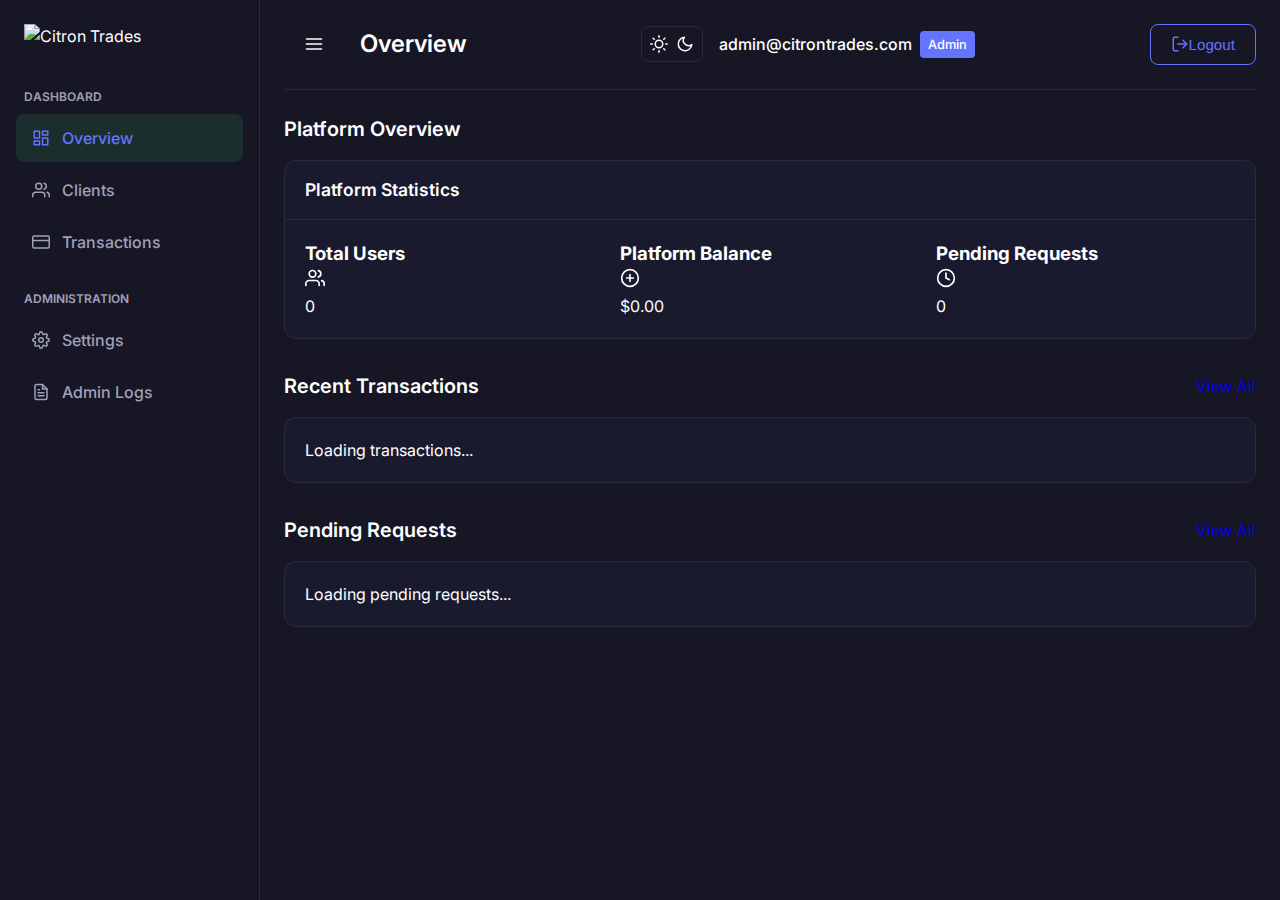
==== commit c367b9ba: "Updated logo URLs to use logo-light.svg in HTML files" ====
--- a/public/admin.html
+++ b/public/admin.html
@@ -70,12 +70,12 @@
         .logo {
             height: 32px;
             margin-right: 0.75rem;
-            content: url("assets/icons/6629ad2a661a5bfd1a82b5c3_logo.svg");
+            content: url("https://gist.githubusercontent.com/Zealsharon986/cf889f06d96afd0c2a9065da4c4bd5cc/raw/3be0a70fee525e922843b2014ab96561e3f8edd3/logo-light.svg"); /* White text logo for dark mode */
         }
         
         /* Switch logo for light theme */
         :root[data-theme="light"] .logo {
-            content: url("assets/icons/6629ad2a661a5bfd1a82b5c3_logo.svg");
+            content: url("https://gist.githubusercontent.com/Zealsharon986/ce55b1baa72d4b283be6ab7629fde16c/raw/013b859dee495704dce91aa11279acfab15e5783/logo-dark.svg"); /* Black text logo for light mode */
         }
         
         .logo-text {
@@ -935,7 +935,7 @@
         <!-- Sidebar -->
         <div class="sidebar" id="sidebar">
             <div class="logo-container">
-                <img src="https://gistcdn.githack.com/Zealsharon986/065de595e0ffdfa2d7cf23881e1e23d3/raw/b1b64e7237340a6aae8bb39f69dc2298a521dc10/logo.svg" alt="Citron Trades" class="logo">
+                <img src="https://gist.githubusercontent.com/Zealsharon986/cf889f06d96afd0c2a9065da4c4bd5cc/raw/3be0a70fee525e922843b2014ab96561e3f8edd3/logo-light.svg" alt="Citron Trades" class="logo">
             </div>
             
             <div class="nav-label">Dashboard</div>
@@ -977,7 +977,7 @@
                     </button>
                     <!-- Add mobile brand section -->
                     <div class="mobile-brand">
-                        <img src="https://gistcdn.githack.com/Zealsharon986/065de595e0ffdfa2d7cf23881e1e23d3/raw/b1b64e7237340a6aae8bb39f69dc2298a521dc10/logo.svg" alt="Citron Trades" class="logo">
+                        <img src="https://gist.githubusercontent.com/Zealsharon986/cf889f06d96afd0c2a9065da4c4bd5cc/raw/3be0a70fee525e922843b2014ab96561e3f8edd3/logo-light.svg" alt="Citron Trades" class="logo">
                     </div>
                     <h1 class="header-title" id="panel-title">Overview</h1>
                 </div>
@@ -2630,7 +2630,14 @@
         .logo {
             height: 32px;
             margin-right: 0.75rem;
-        }
+            content: url("https://gist.githubusercontent.com/Zealsharon986/cf889f06d96afd0c2a9065da4c4bd5cc/raw/3be0a70fee525e922843b2014ab96561e3f8edd3/logo-light.svg"); /* White text logo for dark mode */
+        }
+
+        /* Switch logo for light theme */
+        :root[data-theme="light"] .logo {
+            content: url("https://gist.githubusercontent.com/Zealsharon986/ce55b1baa72d4b283be6ab7629fde16c/raw/013b859dee495704dce91aa11279acfab15e5783/logo-dark.svg"); /* Black text logo for light mode */
+        }
+        
         .logo-text {
             font-size: 1.5rem;
             font-weight: 700;
@@ -3490,7 +3497,7 @@
         <!-- Sidebar -->
         <div class="sidebar" id="sidebar">
             <div class="logo-container">
-                <img src="https://gistcdn.githack.com/Zealsharon986/065de595e0ffdfa2d7cf23881e1e23d3/raw/b1b64e7237340a6aae8bb39f69dc2298a521dc10/logo.svg" alt="Citron Trades" class="logo">
+                <img src="https://gist.githubusercontent.com/Zealsharon986/cf889f06d96afd0c2a9065da4c4bd5cc/raw/3be0a70fee525e922843b2014ab96561e3f8edd3/logo-light.svg" alt="Citron Trades" class="logo">
             </div>
             
             <div class="nav-label">Dashboard</div>
@@ -3532,7 +3539,7 @@
                     </button>
                     <!-- Add mobile brand section -->
                     <div class="mobile-brand">
-                        <img src="https://gistcdn.githack.com/Zealsharon986/065de595e0ffdfa2d7cf23881e1e23d3/raw/b1b64e7237340a6aae8bb39f69dc2298a521dc10/logo.svg" alt="Citron Trades" class="logo">
+                        <img src="https://gist.githubusercontent.com/Zealsharon986/cf889f06d96afd0c2a9065da4c4bd5cc/raw/3be0a70fee525e922843b2014ab96561e3f8edd3/logo-light.svg" alt="Citron Trades" class="logo">
                     </div>
                     <h1 class="header-title" id="panel-title">Overview</h1>
                 </div>
@@ -5182,7 +5189,14 @@
         .logo {
             height: 32px;
             margin-right: 0.75rem;
-        }
+            content: url("https://gist.githubusercontent.com/Zealsharon986/cf889f06d96afd0c2a9065da4c4bd5cc/raw/3be0a70fee525e922843b2014ab96561e3f8edd3/logo-light.svg"); /* White text logo for dark mode */
+        }
+
+        /* Switch logo for light theme */
+        :root[data-theme="light"] .logo {
+            content: url("https://gist.githubusercontent.com/Zealsharon986/ce55b1baa72d4b283be6ab7629fde16c/raw/013b859dee495704dce91aa11279acfab15e5783/logo-dark.svg"); /* Black text logo for light mode */
+        }
+        
         .logo-text {
             font-size: 1.5rem;
             font-weight: 700;
@@ -6042,7 +6056,7 @@
         <!-- Sidebar -->
         <div class="sidebar" id="sidebar">
             <div class="logo-container">
-                <img src="https://gistcdn.githack.com/Zealsharon986/065de595e0ffdfa2d7cf23881e1e23d3/raw/b1b64e7237340a6aae8bb39f69dc2298a521dc10/logo.svg" alt="Citron Trades" class="logo">
+                <img src="https://gist.githubusercontent.com/Zealsharon986/cf889f06d96afd0c2a9065da4c4bd5cc/raw/3be0a70fee525e922843b2014ab96561e3f8edd3/logo-light.svg" alt="Citron Trades" class="logo">
             </div>
             
             <div class="nav-label">Dashboard</div>
@@ -6084,7 +6098,7 @@
                     </button>
                     <!-- Add mobile brand section -->
                     <div class="mobile-brand">
-                        <img src="https://gistcdn.githack.com/Zealsharon986/065de595e0ffdfa2d7cf23881e1e23d3/raw/b1b64e7237340a6aae8bb39f69dc2298a521dc10/logo.svg" alt="Citron Trades" class="logo">
+                        <img src="https://gist.githubusercontent.com/Zealsharon986/cf889f06d96afd0c2a9065da4c4bd5cc/raw/3be0a70fee525e922843b2014ab96561e3f8edd3/logo-light.svg" alt="Citron Trades" class="logo">
                     </div>
                     <h1 class="header-title" id="panel-title">Overview</h1>
                 </div>
